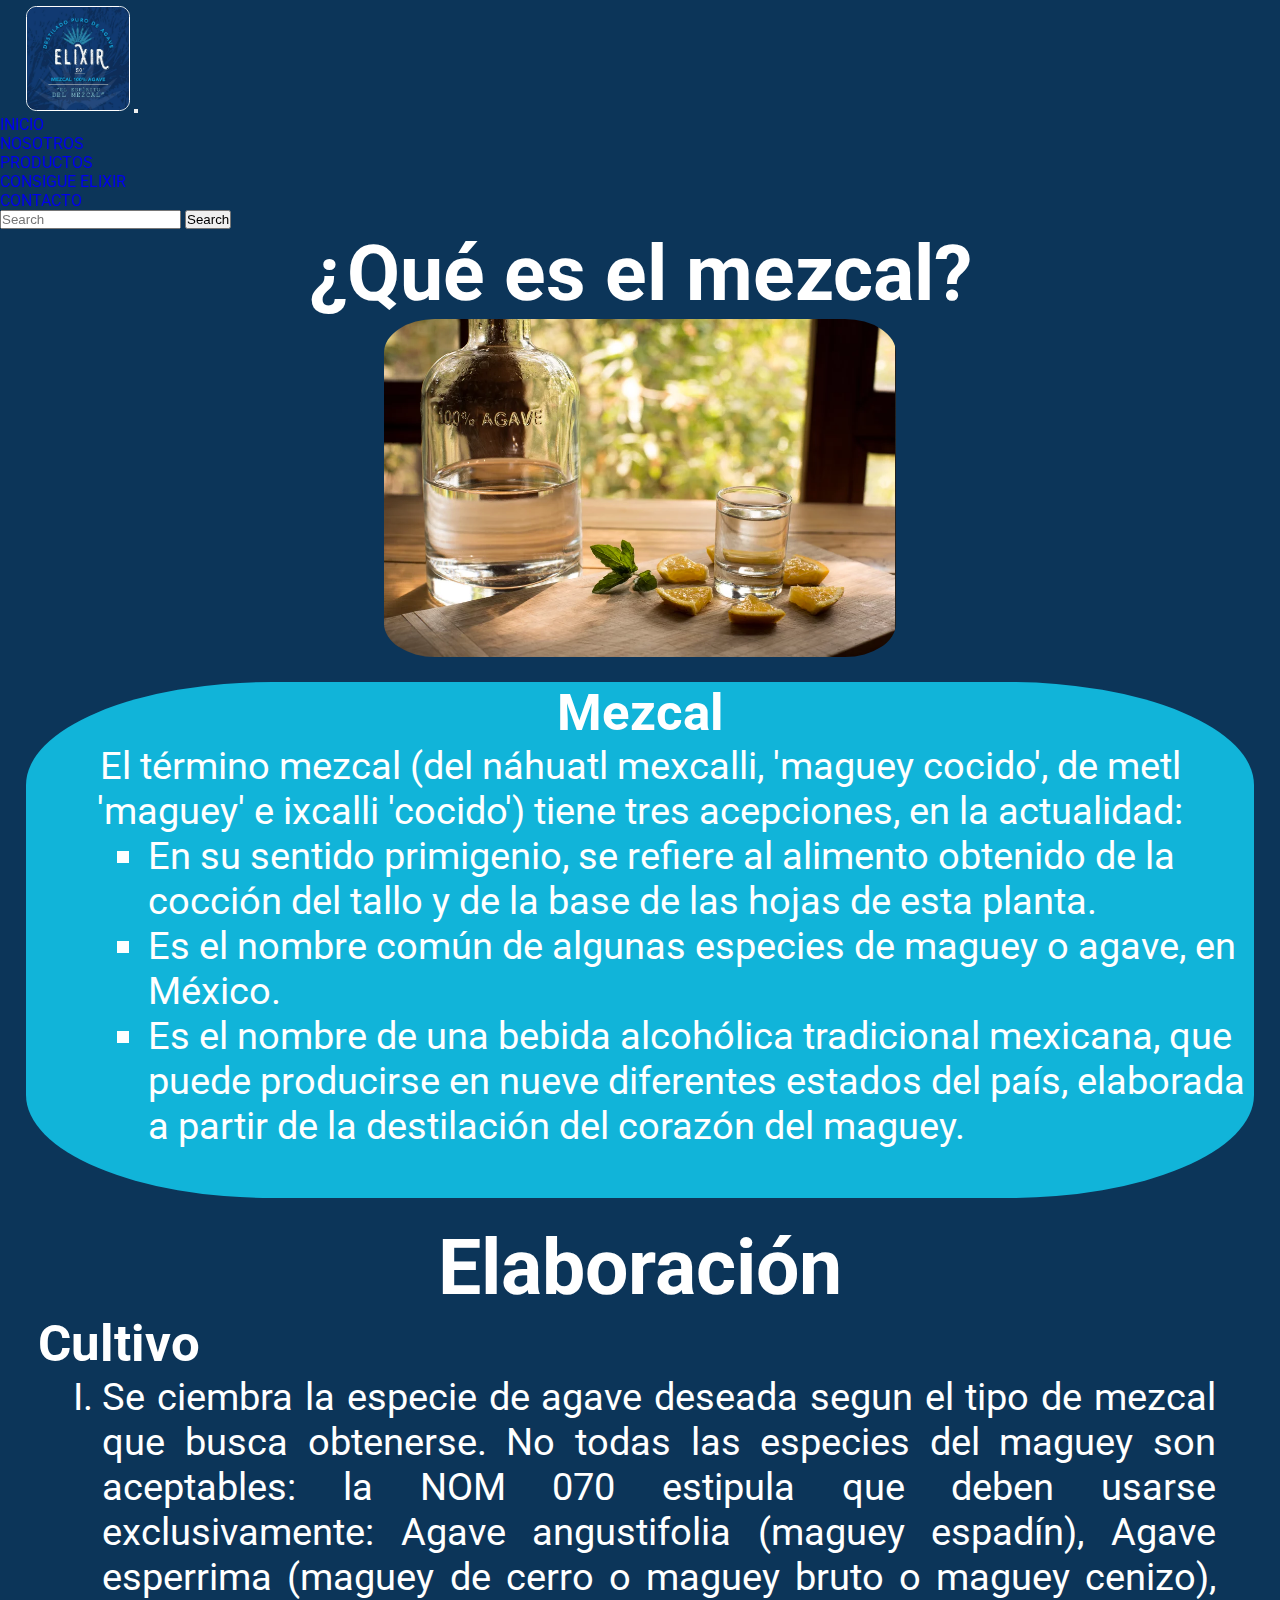
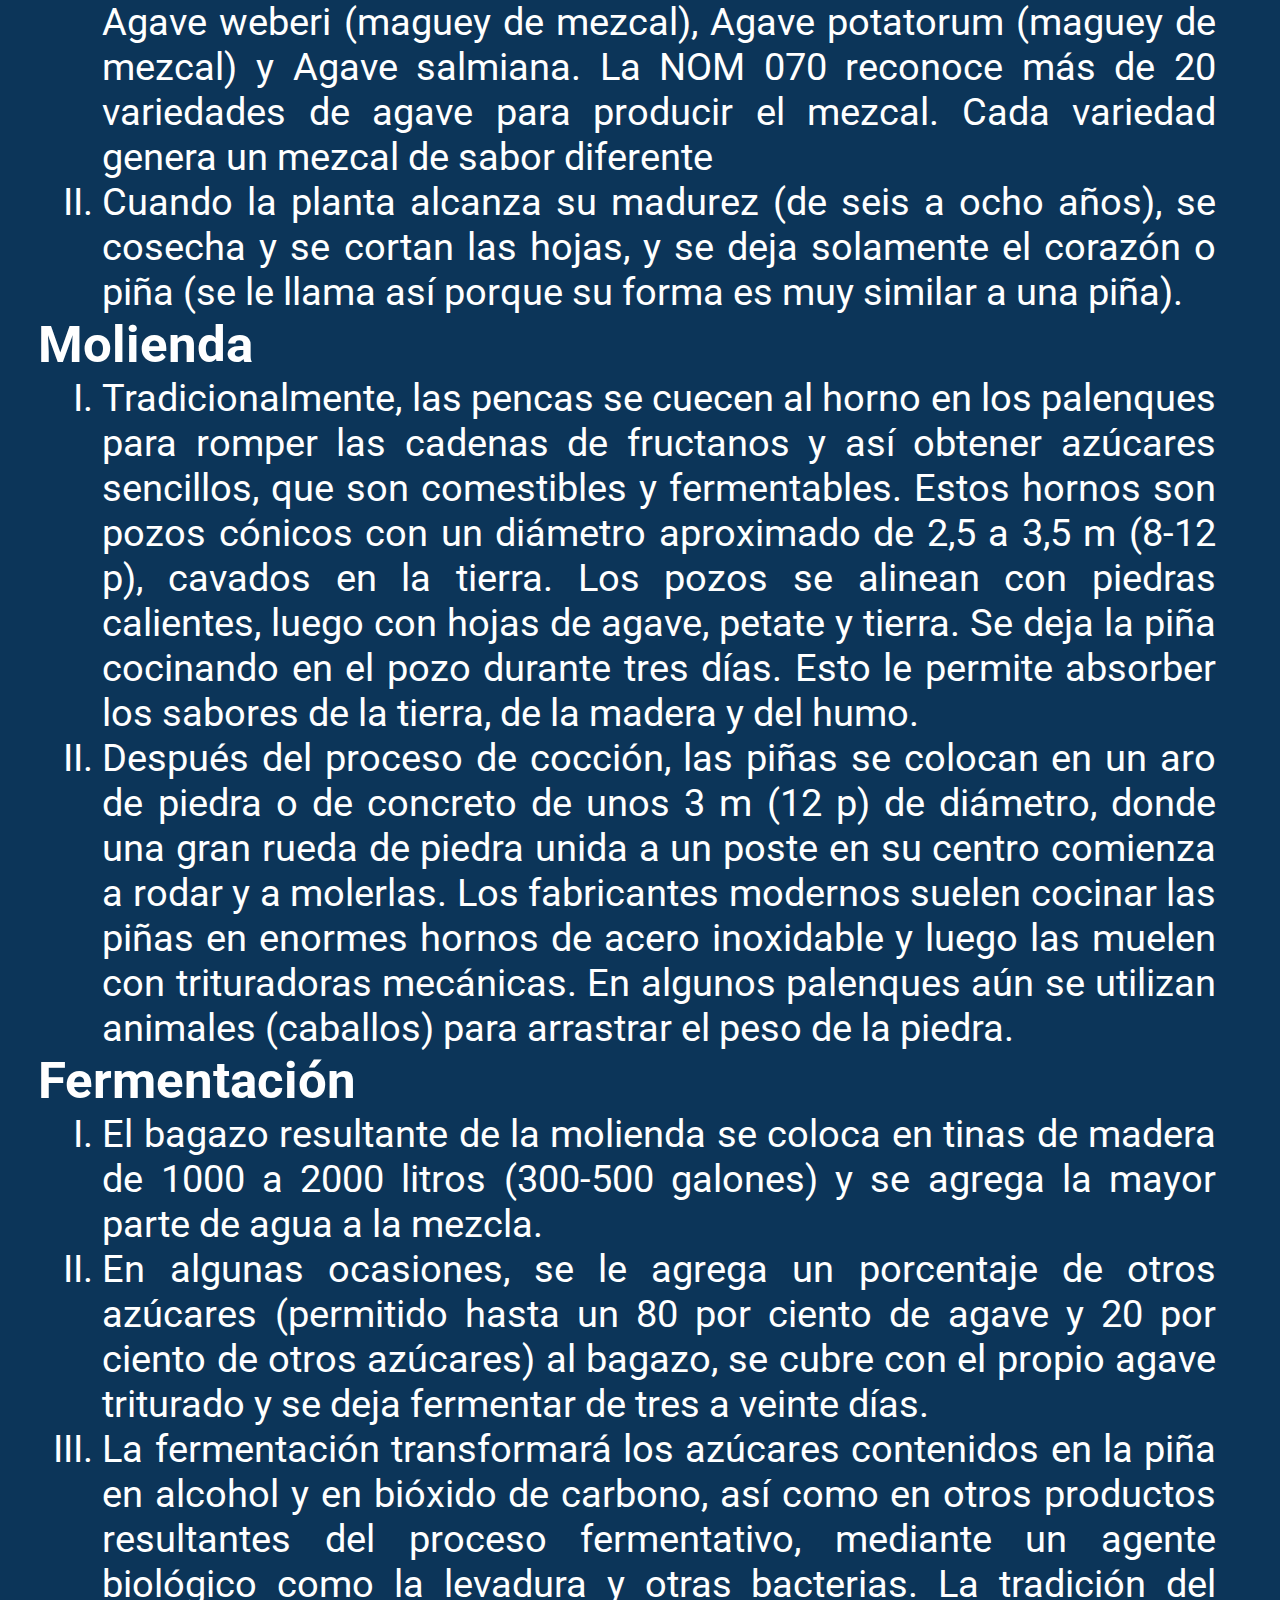
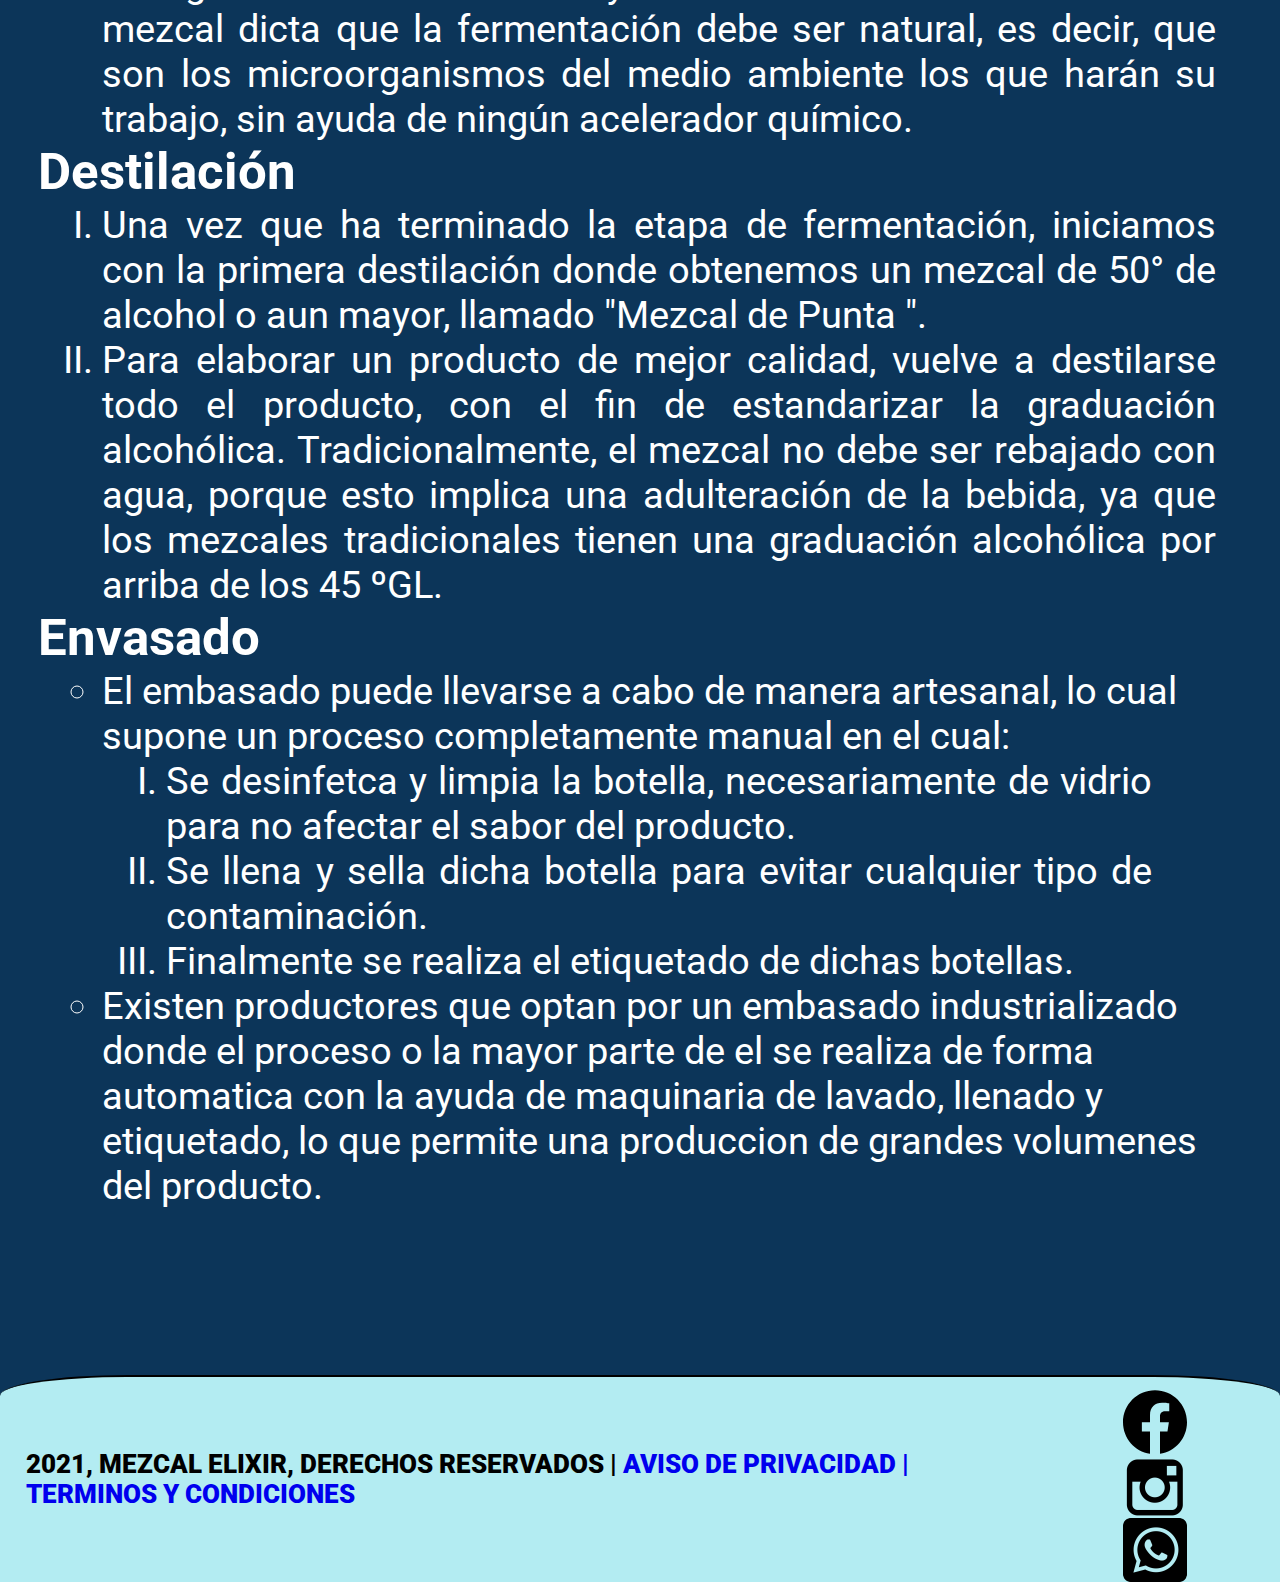
==== index.html @ 47d5c11e "corregidos detalles del menu" ====
<!DOCTYPE html>
<html lang="es">

<head>

  <meta charset="UTF-8">
  <meta http-equiv="X-UA-Compatible" content="IE=edge">
  <meta name="viewport" content="width=device-width, initial-scale=1.0">
  <title>Inicio</title>
  <link href="https://cdn.jsdelivr.net/npm/bootstrap@5.1.3/dist/css/bootstrap.min.css" rel="stylesheet" integrity="sha384-1BmE4kWBq78iYhFldvKuhfTAU6auU8tT94WrHftjDbrCEXSU1oBoqyl2QvZ6jIW3" crossorigin="anonymous">
  <link rel="stylesheet" href="css/estilos.css">
  <link rel="shortcut icon" href="imagenes/icono.png" type="image/x-icon">
  <link href="https://fonts.googleapis.com/css2?family=Roboto+Condensed:wght@300&family=Roboto:wght@300&display=swap" rel="stylesheet">
</head>

<body class="body">
  <header class="cabecera sticky-top">
    <nav class="navbar navbar-expand-lg navbar-light">
      <div class="container-fluid">
        <img src="imagenes/logo elixir.jpg" alt="logotipo elixir" class="cabecera__logo">
        <button class="navbar-toggler" type="button" data-bs-toggle="collapse" data-bs-target="#navbarSupportedContent" aria-controls="navbarSupportedContent" aria-expanded="false" aria-label="Toggle navigation">
          <span class="navbar-toggler-icon"></span>
        </button>
        <div class="collapse navbar-collapse" id="navbarSupportedContent">
          <ul class="navbar-nav me-auto mb-2 mb-lg-0 ms-5">
            <li class="nav-item">
              <a class="nav-link active text-white fs-3 text-center nav__vinculo" aria-current="page" href="index.html">INICIO</a>
            </li>
            <li class="nav-item">
              <a class="nav-link text-white fs-3 text-center nav__vinculo" href="pages/elixir.html">NOSOTROS</a>
            </li>
            <li class="nav-item">
              <a class="nav-link text-white fs-3 text-center nav__vinculo" href="pages/productos.html">PRODUCTOS</a>
            </li>

            <li class="nav-item">
              <a class="nav-link text-white fs-3 text-center nav__vinculo" href="pages/puntos-venta.html">CONSIGUE ELIXIR</a>
            </li>
            <li class="nav-item">
              <a class="nav-link text-white fs-3 text-center nav__vinculo" href="pages/contacto.html">CONTACTO</a>
            </li>
          </ul>
          <form class="d-flex">
            <input class="form-control me-2" type="search" placeholder="Search" aria-label="Search">
            <button class="btn btn-outline-success" type="submit">Search</button>
          </form>
        </div>
      </div>
    </nav>
  </header>
  <section class="section">
    <article class="article1">
      <h2 class="article1__titulo">
        ¿Qué es el mezcal?
      </h2>
      <img src="imagenes/mezcal.png" alt="botella de mezcal" class="article1__imagen">
      <dl class="article1__tabla">
        <dt class="article1__subtitulo">
          Mezcal
        </dt>
        <dd class="article1__definicion">
          El término mezcal (del náhuatl mexcalli, 'maguey cocido', de metl 'maguey' e ixcalli 'cocido') tiene tres acepciones, en la actualidad:
          <ul class="article1__definicion--lista">
            <li>
              En su sentido primigenio, se refiere al alimento obtenido de la cocción del tallo y de la base de las hojas de esta planta.
            </li>
            <li>
              Es el nombre común de algunas especies de maguey o agave, en México.
            </li>
            <li>
              Es el nombre de una bebida alcohólica tradicional mexicana, que puede producirse en nueve diferentes estados del país, elaborada a partir de la destilación del corazón del maguey.
            </li>
          </ul>
        </dd>
      </dl>
    </article>
    <article class="article1">
      <h2 class="article1__titulo">
        Elaboración
      </h2>
      <ol class="procesos">
        <li>
          <h3 class="procesos__subtitulo">
            Cultivo
          </h3>
          <ol class="procesos__contenido">
            <li>
              Se ciembra la especie de agave deseada segun el tipo de mezcal que busca obtenerse. No todas las especies del maguey son aceptables: la NOM 070 estipula que deben usarse exclusivamente: Agave angustifolia (maguey espadín), Agave esperrima (maguey de cerro
              o maguey bruto o maguey cenizo), Agave weberi (maguey de mezcal), Agave potatorum (maguey de mezcal) y Agave salmiana. La NOM 070 reconoce más de 20 variedades de agave para producir el mezcal. Cada variedad genera un mezcal de sabor diferente
            </li>
            <li>
              Cuando la planta alcanza su madurez (de seis a ocho años), se cosecha y se cortan las hojas, y se deja solamente el corazón o piña (se le llama así porque su forma es muy similar a una piña).
            </li>
          </ol>
        </li>
        <li>
          <h3 class="procesos__subtitulo">
            Molienda
          </h3>
          <ol class="procesos__contenido">
            <li>
              Tradicionalmente, las pencas se cuecen al horno en los palenques para romper las cadenas de fructanos y así obtener azúcares sencillos, que son comestibles y fermentables. Estos hornos son pozos cónicos con un diámetro aproximado de 2,5 a 3,5 m (8-12
              p), cavados en la tierra. Los pozos se alinean con piedras calientes, luego con hojas de agave, petate y tierra. Se deja la piña cocinando en el pozo durante tres días. Esto le permite absorber los sabores de la tierra, de la madera y del
              humo.
            </li>
            <li>
              Después del proceso de cocción, las piñas se colocan en un aro de piedra o de concreto de unos 3 m (12 p) de diámetro, donde una gran rueda de piedra unida a un poste en su centro comienza a rodar y a molerlas. Los fabricantes modernos suelen cocinar
              las piñas en enormes hornos de acero inoxidable y luego las muelen con trituradoras mecánicas. En algunos palenques aún se utilizan animales (caballos) para arrastrar el peso de la piedra.
            </li>
          </ol>
        </li>
        <li>
          <h3 class="procesos__subtitulo">
            Fermentación
          </h3>
          <ol class="procesos__contenido">
            <li>
              El bagazo resultante de la molienda se coloca en tinas de madera de 1000 a 2000 litros (300-500 galones) y se agrega la mayor parte de agua a la mezcla.
            </li>
            <li>
              En algunas ocasiones, se le agrega un porcentaje de otros azúcares (permitido hasta un 80 por ciento de agave y 20 por ciento de otros azúcares) al bagazo, se cubre con el propio agave triturado y se deja fermentar de tres a veinte días.
            </li>
            <li>
              La fermentación transformará los azúcares contenidos en la piña en alcohol y en bióxido de carbono, así como en otros productos resultantes del proceso fermentativo, mediante un agente biológico como la levadura y otras bacterias. La tradición del mezcal
              dicta que la fermentación debe ser natural, es decir, que son los microorganismos del medio ambiente los que harán su trabajo, sin ayuda de ningún acelerador químico.
            </li>
          </ol>
        </li>
        <li>
          <h3 class="procesos__subtitulo">
            Destilación
          </h3>
          <ol class="procesos__contenido">
            <li>
              Una vez que ha terminado la etapa de fermentación, iniciamos con la primera destilación donde obtenemos un mezcal de 50° de alcohol o aun mayor, llamado "Mezcal de Punta ".
            </li>
            <li>
              Para elaborar un producto de mejor calidad, vuelve a destilarse todo el producto, con el fin de estandarizar la graduación alcohólica. Tradicionalmente, el mezcal no debe ser rebajado con agua, porque esto implica una adulteración de la bebida, ya que
              los mezcales tradicionales tienen una graduación alcohólica por arriba de los 45 ºGL.
            </li>
          </ol>
        </li>
        <li>
          <h3 class="procesos__subtitulo">
            Envasado
          </h3>
          <ul class="procesos__contenido--ul">
            <li>
              El embasado puede llevarse a cabo de manera artesanal, lo cual supone un proceso completamente manual en el cual:
              <ol class="procesos__contenido">
                <li>
                  Se desinfetca y limpia la botella, necesariamente de vidrio para no afectar el sabor del producto.
                </li>
                <li>
                  Se llena y sella dicha botella para evitar cualquier tipo de contaminación.
                </li>
                <li>
                  Finalmente se realiza el etiquetado de dichas botellas.
                </li>
              </ol>
            </li>
            <li>
              Existen productores que optan por un embasado industrializado donde el proceso o la mayor parte de el se realiza de forma automatica con la ayuda de maquinaria de lavado, llenado y etiquetado, lo que permite una produccion de grandes volumenes del producto.
            </li>
          </ul>
        </li>
      </ol>
      <div class="article2__video">
        <iframe src="https://www.youtube.com/embed/SMa0q__QrR4" title="YouTube video player" frameborder="0" allow="accelerometer; autoplay; clipboard-write; encrypted-media; gyroscope; picture-in-picture" allowfullscreen></iframe>
      </div>
    </article>
  </section>
  <footer class="footer">
    <h4 class="footer__texto">
      2021, MEZCAL ELIXIR, DERECHOS RESERVADOS |
      <a href="pages/aviso-de-privacidad.html" class="footer__vinculo">
        AVISO DE PRIVACIDAD |
      </a>
      <a href="pages/terminos-y-condiciones.html" class="footer__vinculo">
        TERMINOS Y CONDICIONES
      </a>
    </h4>
    <div class="footer__redes">
      <a href="https://www.facebook.com/Elespirituelixir" target="_blank" rel="noopener noreferrer">
        <img class="footer__redes--icono" src="imagenes/iconos/facebook icono.svg" alt="icono de facebook">
      </a>
      <a href="https://www.instagram.com/elixir_mezc/?hl=es " target="_blank" rel="noopener noreferrer">
        <img class="footer__redes--icono" src="imagenes/iconos/instagram icono.png" alt="icono de instagram">
      </a>
      <img class="footer__redes--icono" src="imagenes/iconos/whatsapp icono.png" alt="icono de whatsapp">
    </div>
  </footer>
  <script src="https://cdn.jsdelivr.net/npm/bootstrap@5.1.3/dist/js/bootstrap.bundle.min.js" integrity="sha384-ka7Sk0Gln4gmtz2MlQnikT1wXgYsOg+OMhuP+IlRH9sENBO0LRn5q+8nbTov4+1p" crossorigin="anonymous"></script>
</body>

</html>
---- css/estilos.css ----
* {
  padding: 0;
  margin: 0;
}

.body {
  background-color: #0C3559;
}

.cabecera {
  font-family: "Roboto" sans-serif;
  background-color: 255, 255, 255, 05;
  backdrop-filter: blur(10px);
}

.cabecera__logo {
  height: 8vw;
  border-radius: 10%;
  border: white solid 1px;
  margin-top: 0.5%;
  margin-left: 2%;
  grid-area: logo;
  justify-self: center;
}

.nav__vinculo {
  text-decoration: none;
  font-family: "Roboto", sans-serif;
}

@media screen and (min-width:1000px) {
  .nav__vinculo:hover {
    transform: scale(1.2);
    border: dotted white 2px;
    border-radius: 20%;
    transition: all .5s;
    cursor: pointer;
    background-color: rgba(0, 0, 0, 0.678)
  }
}

.nav__vinculo:focus {
  transform: scale(1);
  cursor: progress;
}

.footer {
  background-color: #B3ECF2;
  height: 16vw;
  width: auto;
  border-top-left-radius: 10%;
  border-top-right-radius: 10%;
  border-top: solid black 2px;
  display: grid;
  grid-template-areas: ". . . redes" "texto texto texto redes" ". . . redes";
  grid-template-columns: repeat(4, 1fr);
  grid-template-rows: repeat(3, 1fr);
  grid-gap: 5vw;
}

.footer__texto {
  font-family: "Roboto", sans-serif;
  font-size: 2vw;
  color: black;
  font-weight: 900;
  text-decoration: none;
  grid-area: texto;
  margin-left: 2vw;
}

.footer__vinculo {
  text-decoration: none;
}

.footer__redes {
  grid-area: redes;
  margin-top: 1vw;
  margin-left: 9vw;
}

.footer__redes--icono {
  height: 5vw;
  width: 5vw;
  border-radius: 10%;
  display: block;
  animation-name: animacion__redes;
  animation-duration: 4s;
  animation-delay: 2s;
  animation-iteration-count: infinite;
}

@keyframes animacion__redes {
  0% {
    transform: scale(1);
  }
  25% {
    transform: scale(1.1);
  }
  50% {
    transform: scale(1);
  }
  75% {
    transform: scale(1.1);
  }
  100% {
    transform: scale(1);
  }
}

.footer__redes--icono:hover {
  animation-play-state: paused;
  transform: scale(1.2);
  transition: all .5s;
  cursor: pointer;
}

.footer__redes--icono:focus {
  transform: scale(1);
  cursor: progress;
}

.section {
  width: auto;
  display: flex;
  flex-direction: column;
}

.article1 {
  width: 100%;
  display: flex;
  flex-direction: column;
}

.article1__titulo {
  font-family: "Roboto", sans-serif;
  font-size: 6vw;
  text-align: center;
  color: white;
}

.article1__imagen {
  width: 40%;
  border-radius: 10%;
  align-self: center;
}

.article1__tabla {
  height: auto;
  width: auto;
  background-color: #11B4D9;
  border-radius: 20%;
  font-family: "Roboto", sans-serif;
  color: white;
  margin: 2%;
}

.article1__subtitulo {
  font-family: "Roboto", sans-serif;
  font-size: 4vw;
  font-weight: 700;
  text-align: center;
}

.article1__definicion {
  font-size: 3vw;
  text-align: center;
}

.article1__definicion--lista {
  list-style-type: square;
  margin-left: 10%;
  text-align: left;
  padding-bottom: 4%;
}

.procesos {
  margin-left: 3vw;
  font-family: "Roboto", sans-serif;
  font-size: 3vw;
  color: white;
  list-style-type: none;
}

.procesos__subtitulo {
  font-size: 4vw;
  text-align: left;
}

.procesos__contenido {
  list-style-type: upper-roman;
  font-size: 3vw;
  margin-left: 5vw;
  text-align: justify;
  margin-right: 5vw;
}

.procesos__contenido--ul {
  list-style-type: circle;
  font-size: 3vw;
  margin-left: 5vw;
  margin-right: 5vw;
}

.article2__video {
  margin-top: 1vw;
  margin-left: 3vw;
  width: auto;
  height: auto;
}

.aviso {
  font-family: "Roboto", sans-serif;
}

.aviso__titulo {
  font-size: 6vw;
  font-weight: 900;
  text-align: center;
  color: white;
  padding-top: 3%;
}

.aviso__texto {
  font-size: 3vw;
  color: white;
  text-align: justify;
  margin-top: 3%;
  margin-bottom: 5%;
  padding-left: 5vw;
  padding-right: 5vw;
}

.contacto {
  font-family: "Roboto", sans-serif;
  color: white;
  display: flex;
  flex-direction: column;
}

.contacto__titulo {
  font-size: 6vw;
  text-align: center;
}

.contacto__texto {
  font-size: 3vw;
  text-align: center;
}

.contacto__info {
  font-size: 3vw;
  font-weight: 500;
  text-align: center;
}

.mensaje {
  align-items: center;
  justify-items: center;
  margin-top: 3%;
  margin-bottom: 3%;
  display: grid;
  grid-template-areas: "formulario imagen";
}

@media screen and (max-width: 600px) {
  .mensaje {
    display: flex;
    flex-direction: column;
    align-items: center;
  }
}

.formulario {
  font-family: "Roboto", sans-serif;
  font-size: 3vw;
  color: white;
  margin-left: 3%;
  display: inline;
  grid-area: formulario;
}

.formulario__contorno {
  text-align: center;
  display: inline;
}

@media screen and (max-width: 600px) {
  .formulario__contorno {
    width: 120%;
    margin-left: -10%;
    align-self: center;
  }
}

.formulario__titulo {
  font-size: 3vw;
  font-weight: 500;
}

.formulario__campos {
  display: block;
  text-align: left;
  margin-left: 10%;
}

.boton {
  width: 12vw;
  height: 4vw;
  border-radius: 60%;
  background-color: #123C73;
  color: white;
  border: white solid 1px;
}

.boton:hover {
  transform: scale(1.2);
  transition: all 0.3s;
  cursor: pointer;
}

.boton:focus {
  transform: scale(1);
}

.formulario__subtitulo {
  margin-top: 3%;
  margin-bottom: 3%;
  font-size: 3vw;
  font-weight: 400;
}

.mensaje__img {
  width: 40vw;
  background-color: white;
  border-radius: 10%;
  grid-area: imagen;
}

@media screen and (max-width: 600px) {
  .mensaje__img {
    display: none;
  }
}

.productos {
  margin-top: 3%;
  font-family: "Roboto", sans-serif;
  color: white;
}

.productos__li--izquierda {
  margin-top: 2vw;
  padding-left: 3vw;
  padding-right: 4vw;
  width: auto;
  align-items: center;
  display: grid;
  grid-template-areas: "textos imagen";
  grid-template-columns: 1fr, 1fr;
  padding-bottom: 2vw;
}

.productos__li--derecha {
  margin-top: 2vw;
  padding-left: 3vw;
  padding-right: 4vw;
  width: auto;
  align-items: center;
  justify-items: center;
  display: grid;
  grid-template-areas: "imagen textos";
  grid-template-columns: 1fr, 1fr;
  padding-bottom: 2vw;
}

.productos__card {
  padding-right: 3vw;
  padding-left: 3vw;
  display: inline-block;
  grid-area: textos;
}

.productos__titulo {
  font-size: 5vw;
  text-align: center;
}

.productos__texto {
  font-size: 3vw;
  text-align: justify;
  margin-top: 2%;
  margin-left: 3%;
  margin-right: 3%;
}

.productos__img {
  height: 40vw;
  border-radius: 10%;
  margin-left: 8%;
  margin-top: 2%;
  margin-right: 10%;
  grid-area: imagen;
}

.distribuidores {
  font-family: "Roboto" sans-serif;
  color: white;
  display: flex;
  flex-direction: column;
  align-items: center;
}

.distribuidores__titulo {
  margin-top: 3%;
  font-size: 4vw;
  text-align: center;
}

.distribuidores__texto {
  font-size: 3vw;
  text-align: center;
  margin-top: 3%;
  margin-left: 2%;
}

.mapa {
  border-radius: 10%;
  width: 60vw;
  height: 60vw;
  margin-bottom: 3vw;
  margin-top: 3vw;
}

.nosotros {
  font-family: "Roboto", sans-serif;
  color: white;
}

.nosotros__titulo {
  font-size: 6vw;
  text-align: center;
  margin-top: 3%;
}

.nosotros__subtitulo {
  font-size: 4vw;
  text-align: left;
  margin-top: 3%;
  margin-left: 3%;
  margin-right: 3%;
}

.nosotros__texto {
  font-size: 3vw;
  text-align: justify;
  margin: 3% 3% 3% 3%;
}
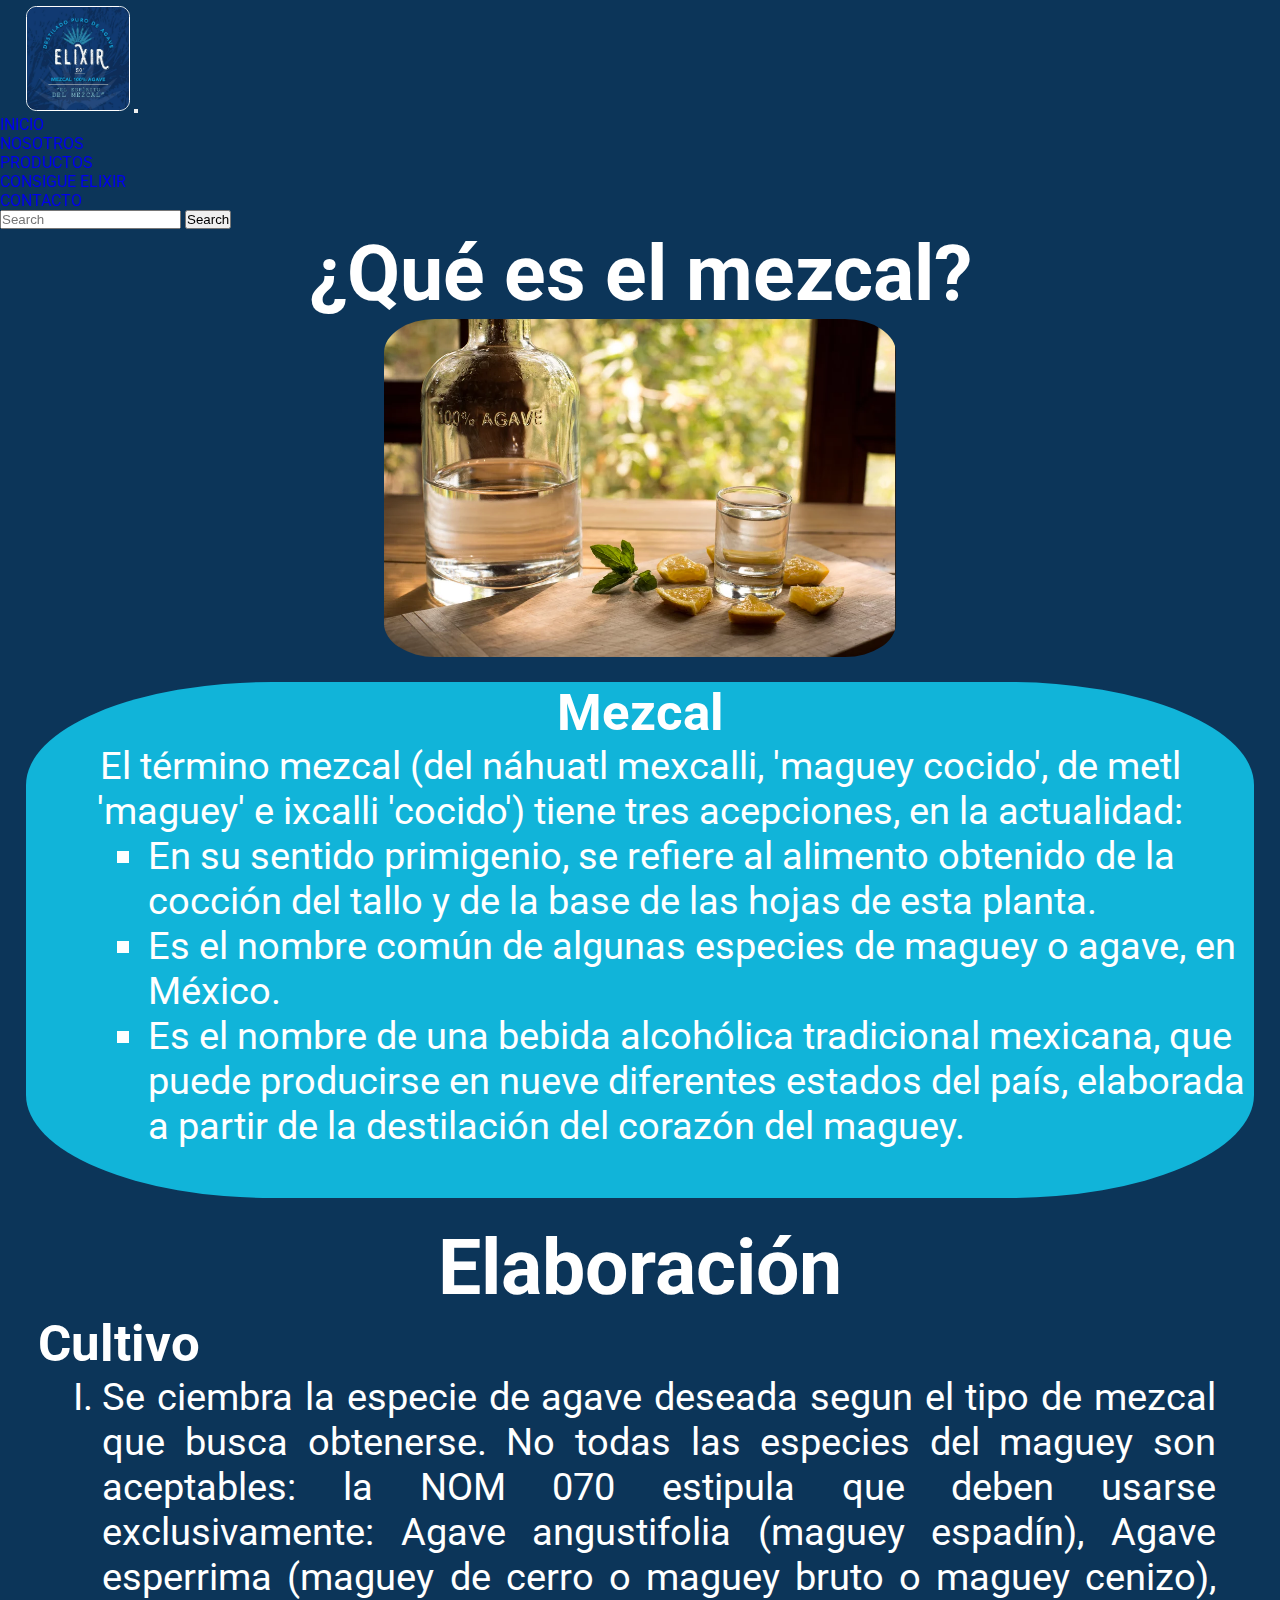
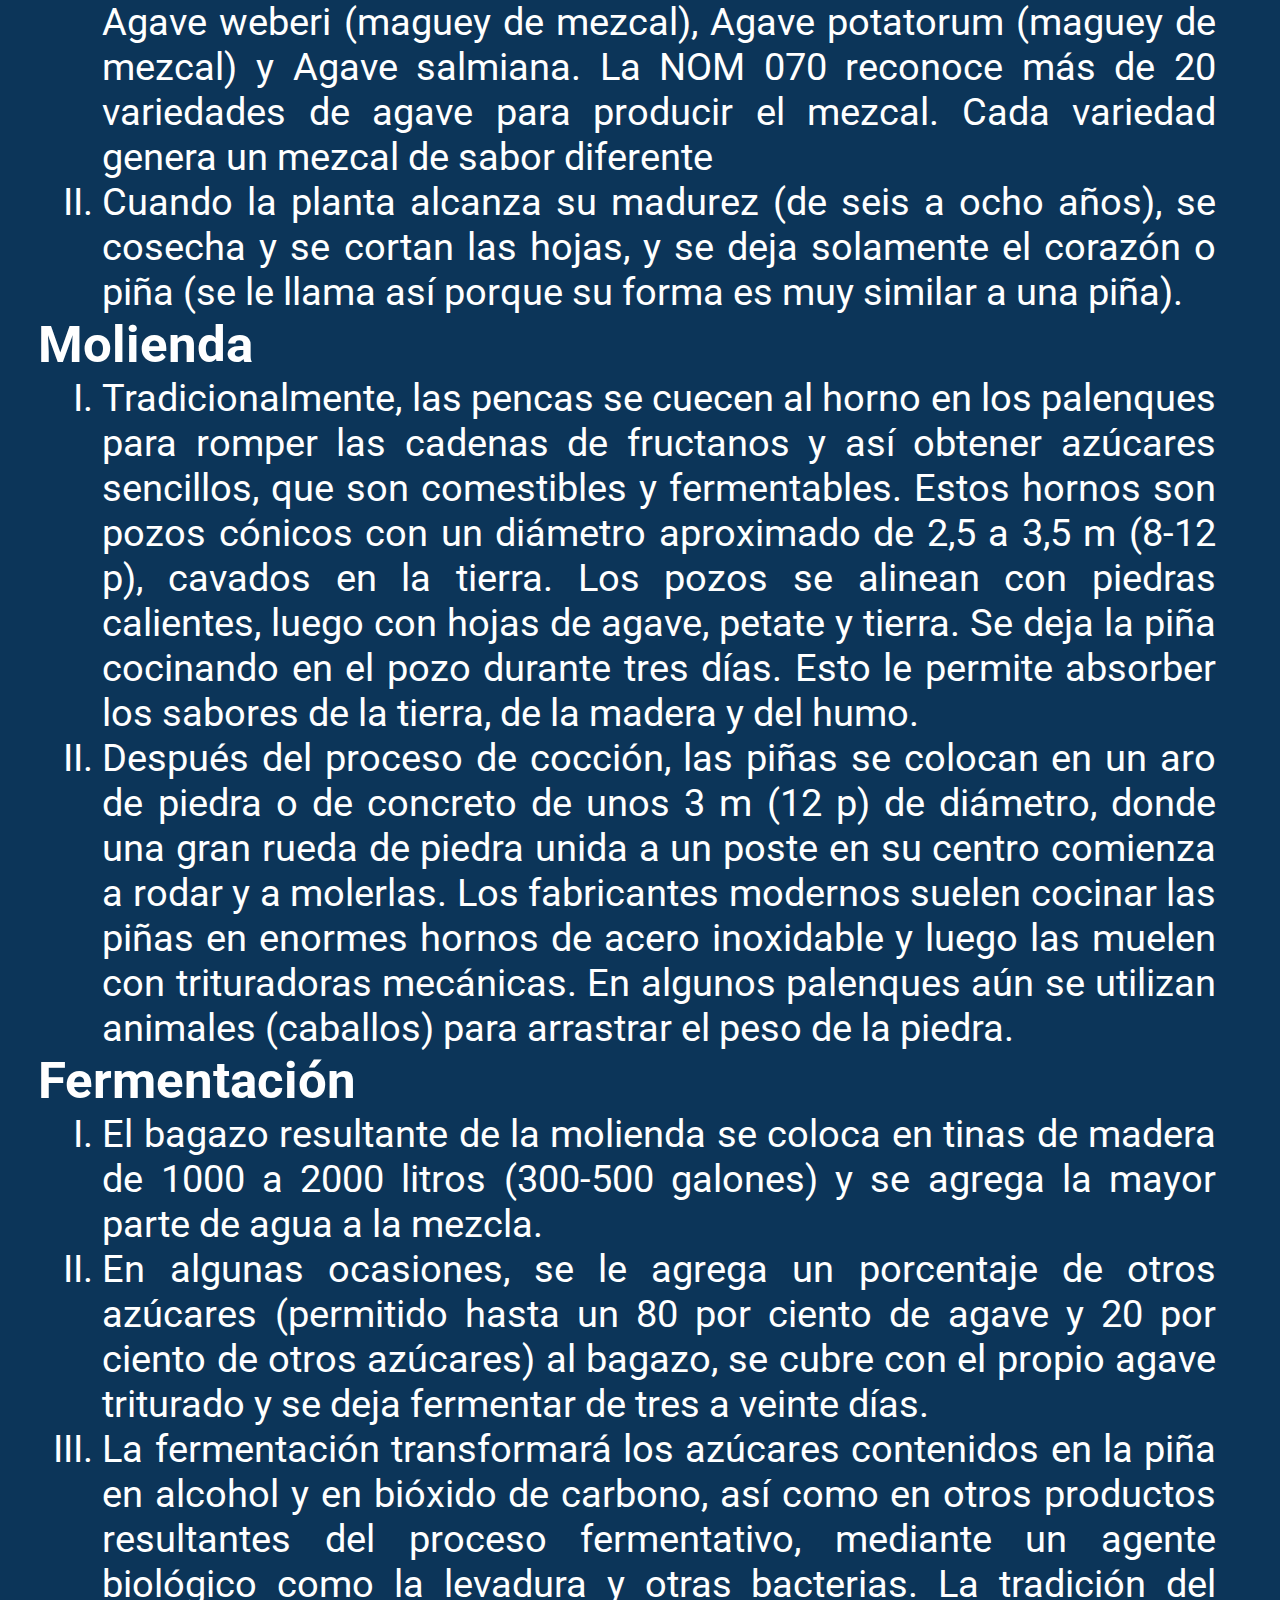
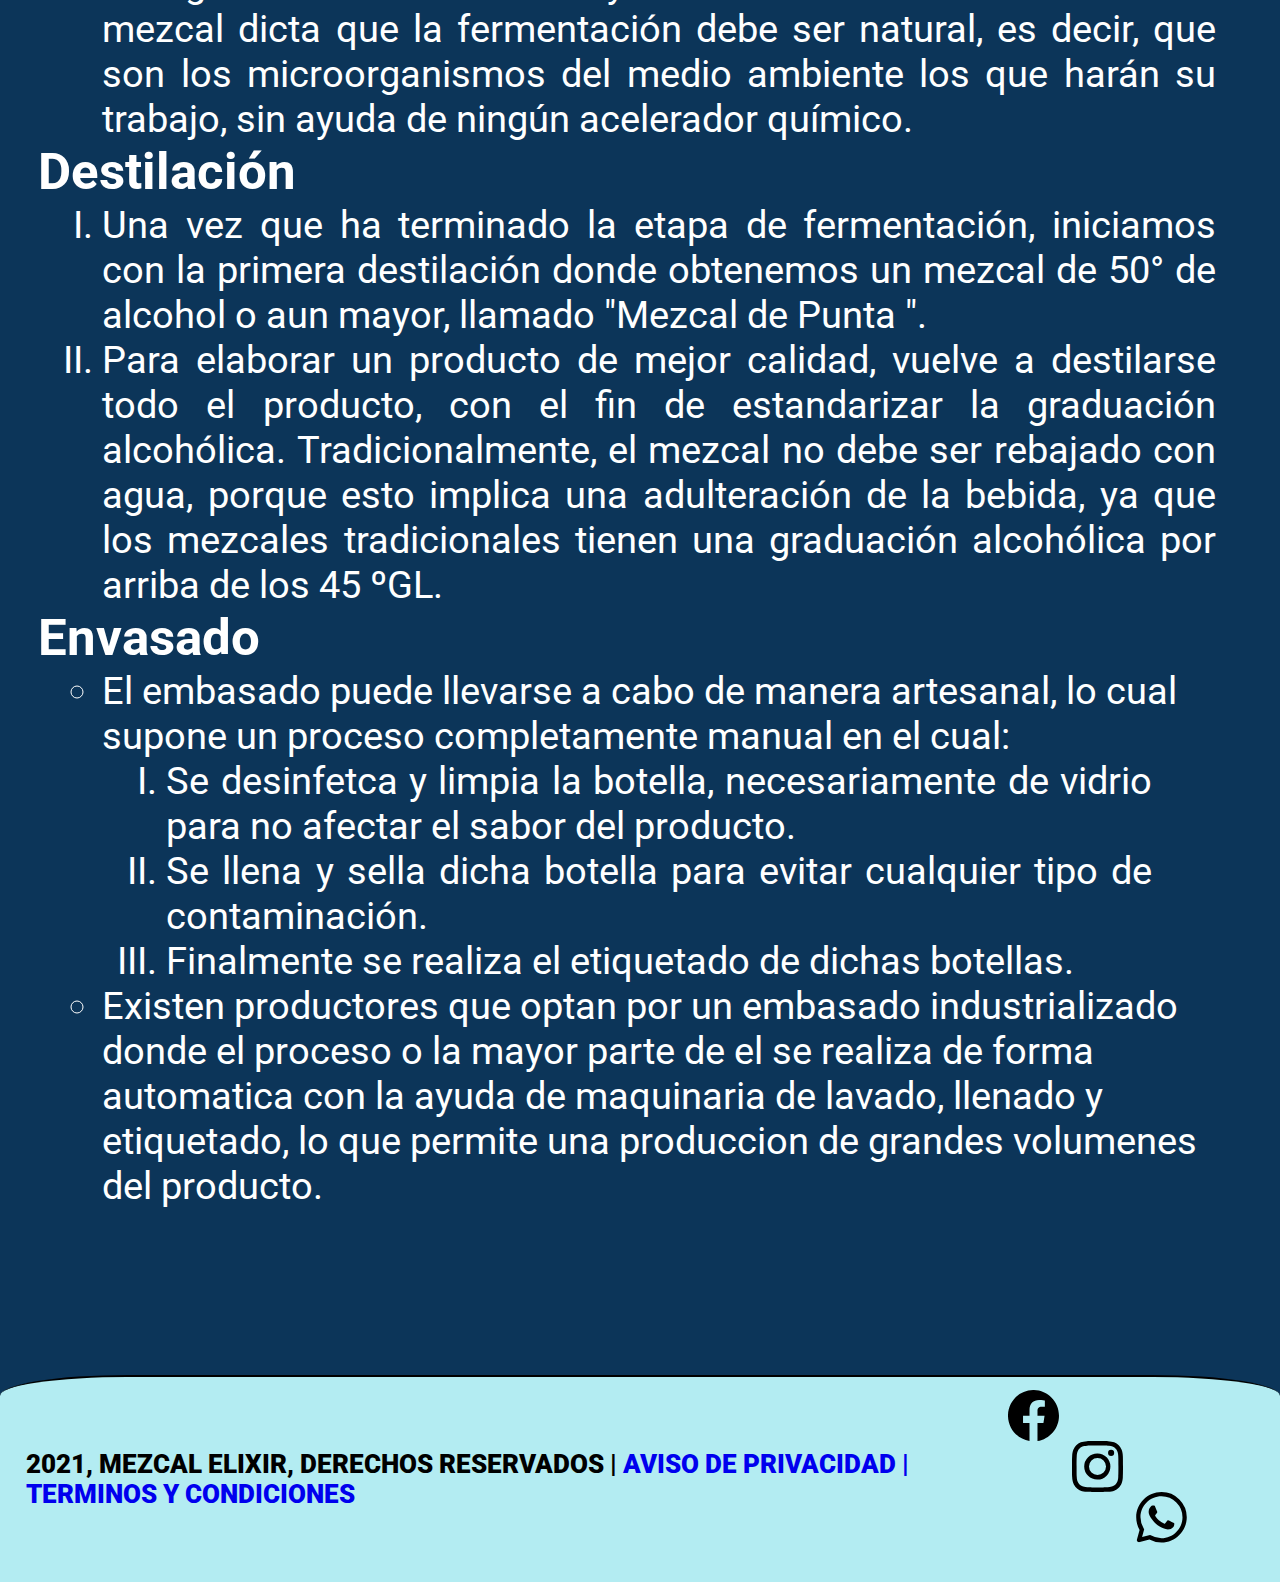
==== commit a2fa315c: "cambio de iconos y correccion de aviso-de-privacidad.html y terminos-y-condiciones.html" ====
--- a/index.html
+++ b/index.html
@@ -182,12 +182,12 @@
     </h4>
     <div class="footer__redes">
       <a href="https://www.facebook.com/Elespirituelixir" target="_blank" rel="noopener noreferrer">
-        <img class="footer__redes--icono" src="imagenes/iconos/facebook icono.svg" alt="icono de facebook">
+        <img class="footer__redes--icono icono__f" src="imagenes/iconos/facebook icono.svg" alt="icono de facebook">
       </a>
       <a href="https://www.instagram.com/elixir_mezc/?hl=es " target="_blank" rel="noopener noreferrer">
-        <img class="footer__redes--icono" src="imagenes/iconos/instagram icono.png" alt="icono de instagram">
+        <img class="footer__redes--icono icono__i" src="imagenes/iconos/instagram icono.svg" alt="icono de instagram">
       </a>
-      <img class="footer__redes--icono" src="imagenes/iconos/whatsapp icono.png" alt="icono de whatsapp">
+      <img class="footer__redes--icono icono__w" src="imagenes/iconos/whatsapp icono.svg" alt="icono de whatsapp">
     </div>
   </footer>
   <script src="https://cdn.jsdelivr.net/npm/bootstrap@5.1.3/dist/js/bootstrap.bundle.min.js" integrity="sha384-ka7Sk0Gln4gmtz2MlQnikT1wXgYsOg+OMhuP+IlRH9sENBO0LRn5q+8nbTov4+1p" crossorigin="anonymous"></script>
--- a/css/estilos.css
+++ b/css/estilos.css
@@ -4,6 +4,7 @@
 }
 
 .body {
+  min-height: 100vw;
   background-color: #0C3559;
 }
 
@@ -79,8 +80,8 @@
 }
 
 .footer__redes--icono {
-  height: 5vw;
-  width: 5vw;
+  height: 4vw;
+  width: 4vw;
   border-radius: 10%;
   display: block;
   animation-name: animacion__redes;
@@ -89,6 +90,18 @@
   animation-iteration-count: infinite;
 }
 
+.icono__f {
+  margin-left: -9vw;
+}
+
+.icono__i {
+  margin-left: -4vw;
+}
+
+.icono__w {
+  margin-left: 1vw;
+}
+
 @keyframes animacion__redes {
   0% {
     transform: scale(1);
@@ -209,6 +222,7 @@
 }
 
 .aviso {
+  min-height: 84vh;
   font-family: "Roboto", sans-serif;
 }
 
@@ -403,6 +417,8 @@
 }
 
 .distribuidores {
+  padding-top: 3vw;
+  min-height: 84vh;
   font-family: "Roboto" sans-serif;
   color: white;
   display: flex;
@@ -411,7 +427,7 @@
 }
 
 .distribuidores__titulo {
-  margin-top: 3%;
+  margin-top: 3vw;
   font-size: 4vw;
   text-align: center;
 }
@@ -419,7 +435,7 @@
 .distribuidores__texto {
   font-size: 3vw;
   text-align: center;
-  margin-top: 3%;
+  margin-top: 3vw;
   margin-left: 2%;
 }
 
@@ -427,11 +443,12 @@
   border-radius: 10%;
   width: 60vw;
   height: 60vw;
+  margin-top: 3vw;
   margin-bottom: 3vw;
-  margin-top: 3vw;
 }
 
 .nosotros {
+  min-height: 10vh;
   font-family: "Roboto", sans-serif;
   color: white;
 }
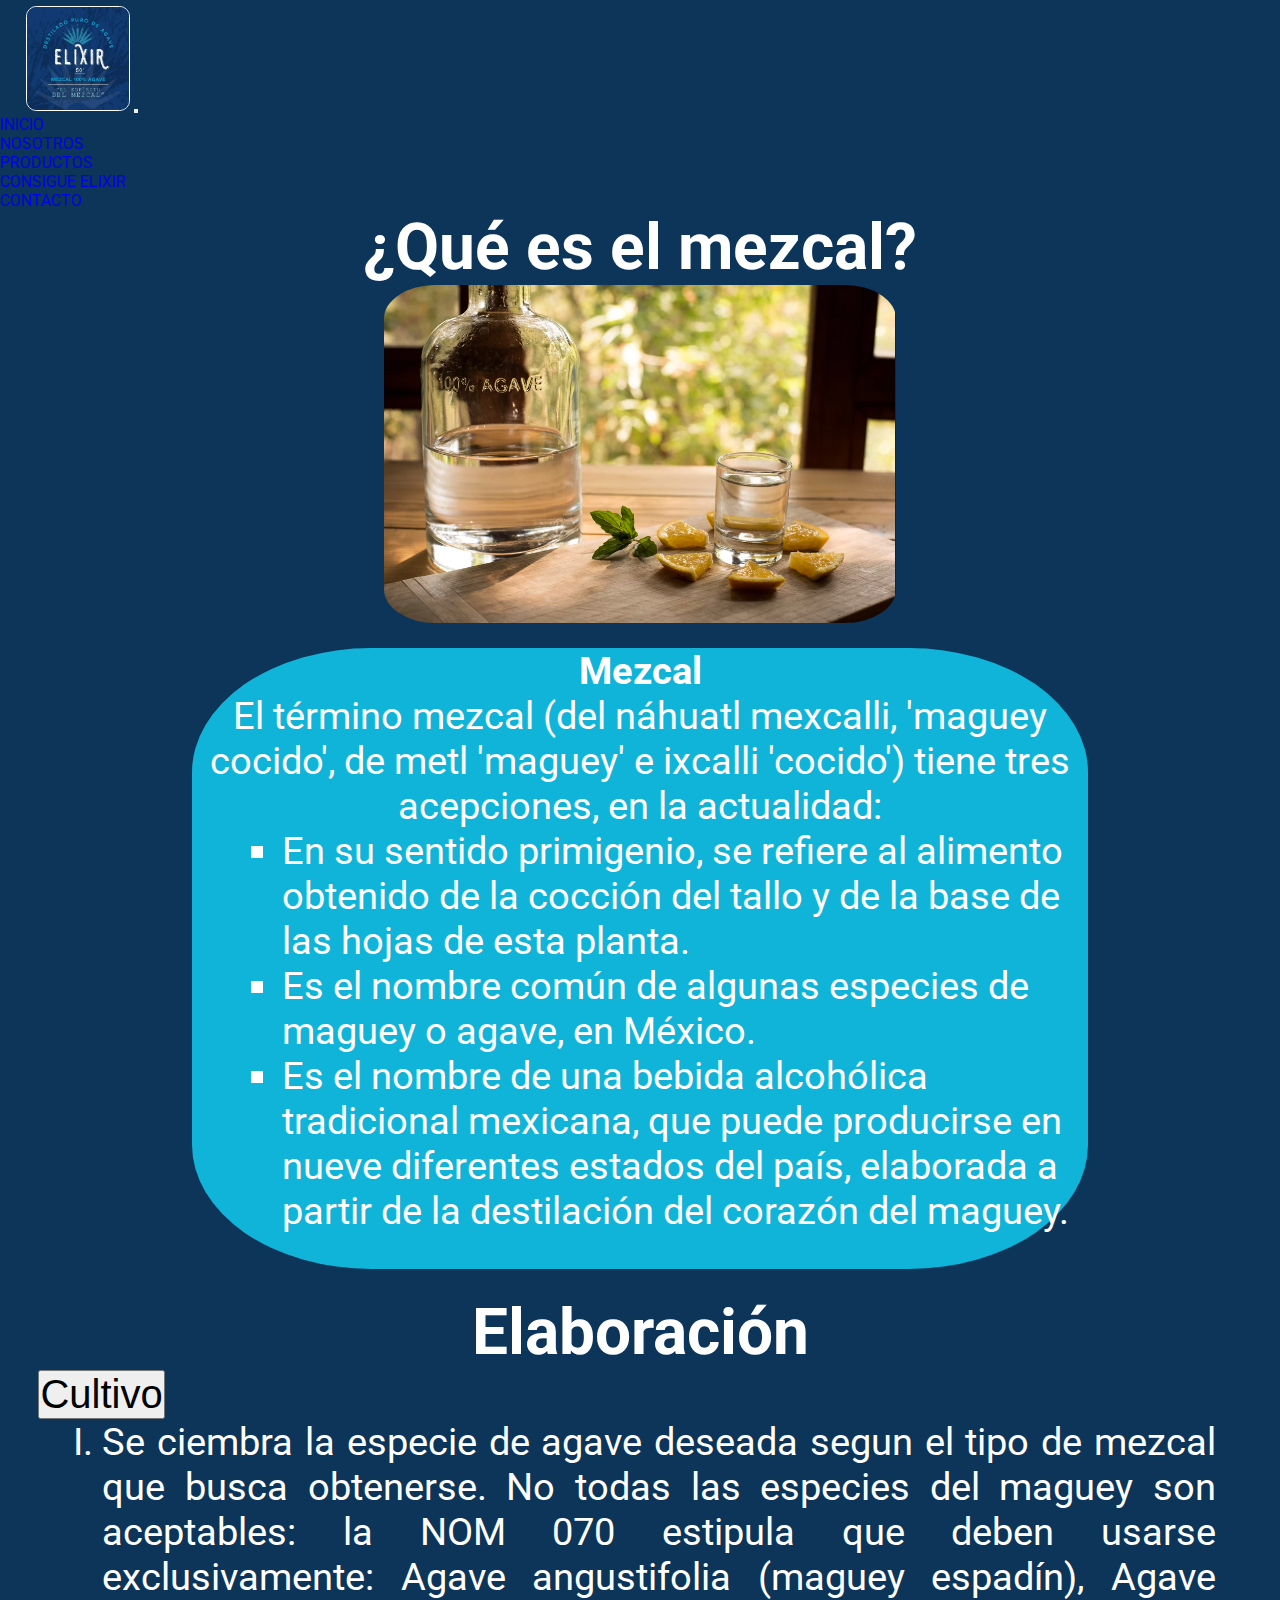
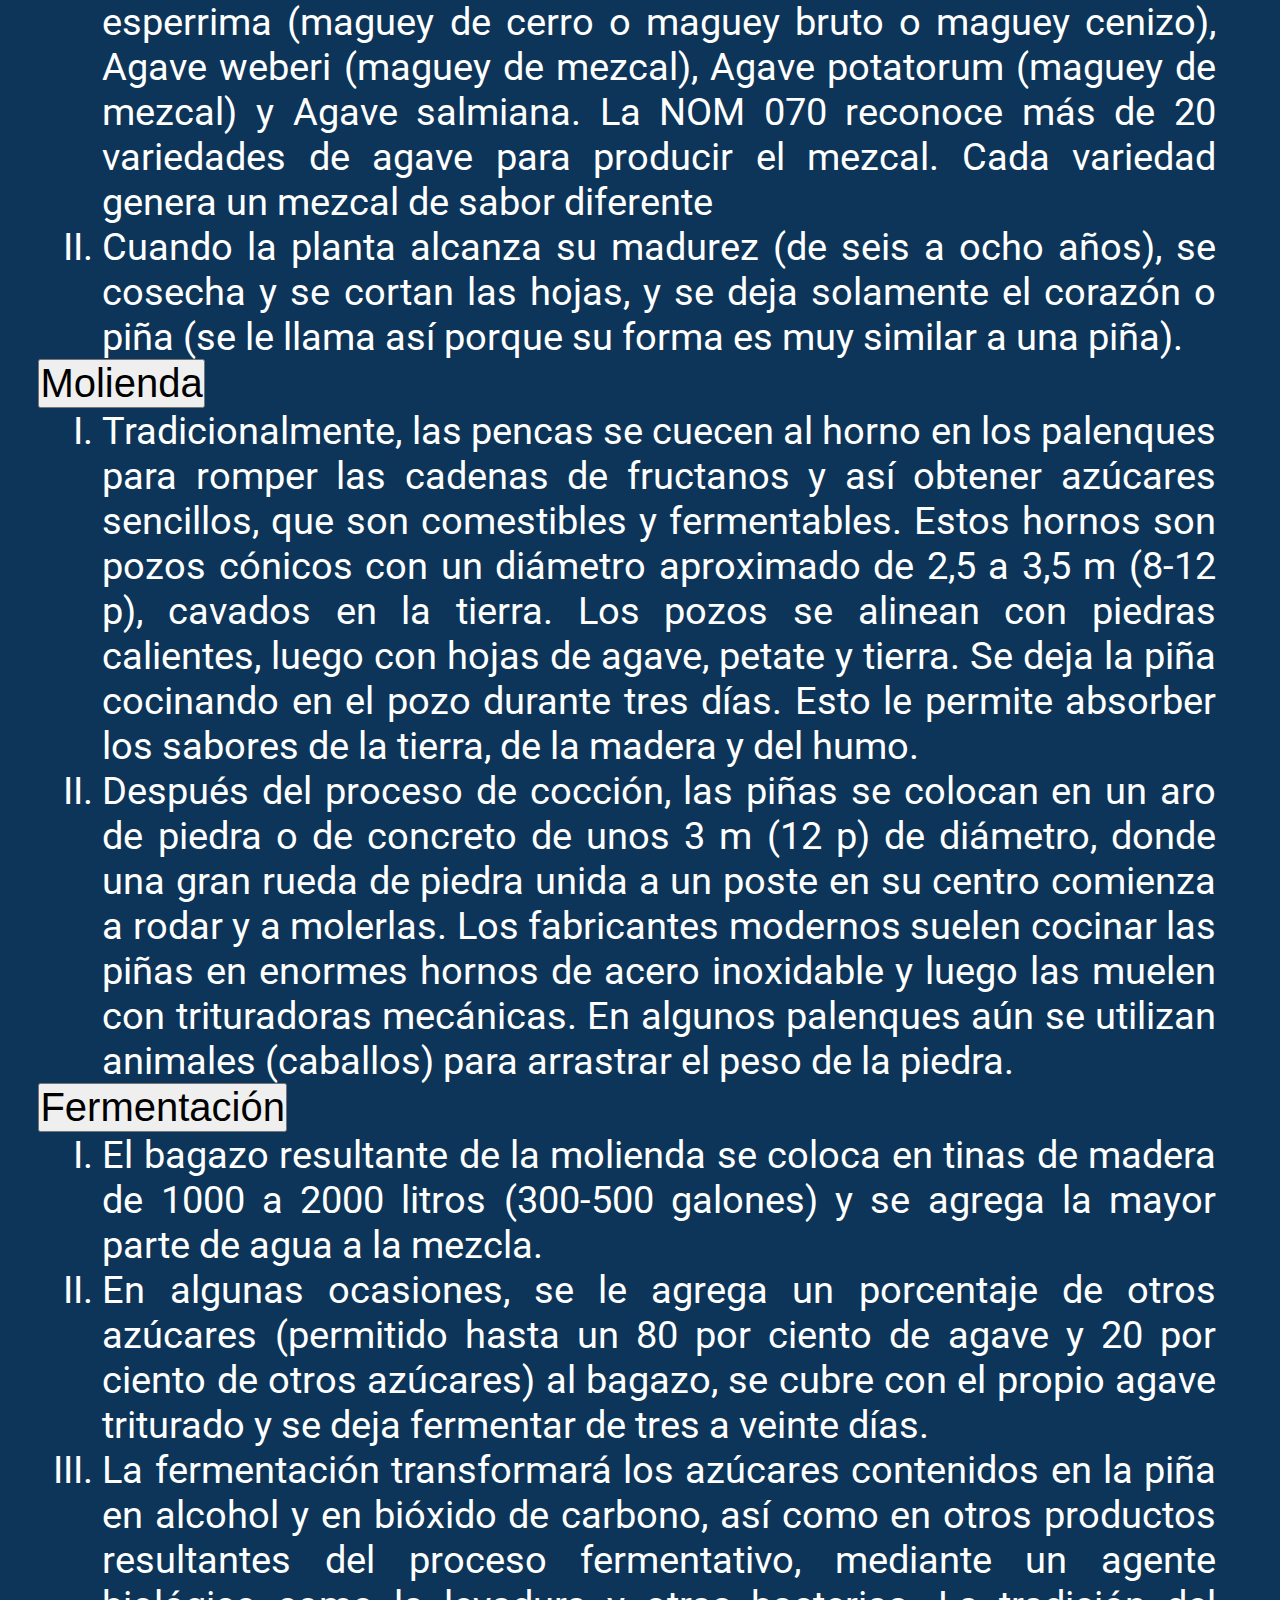
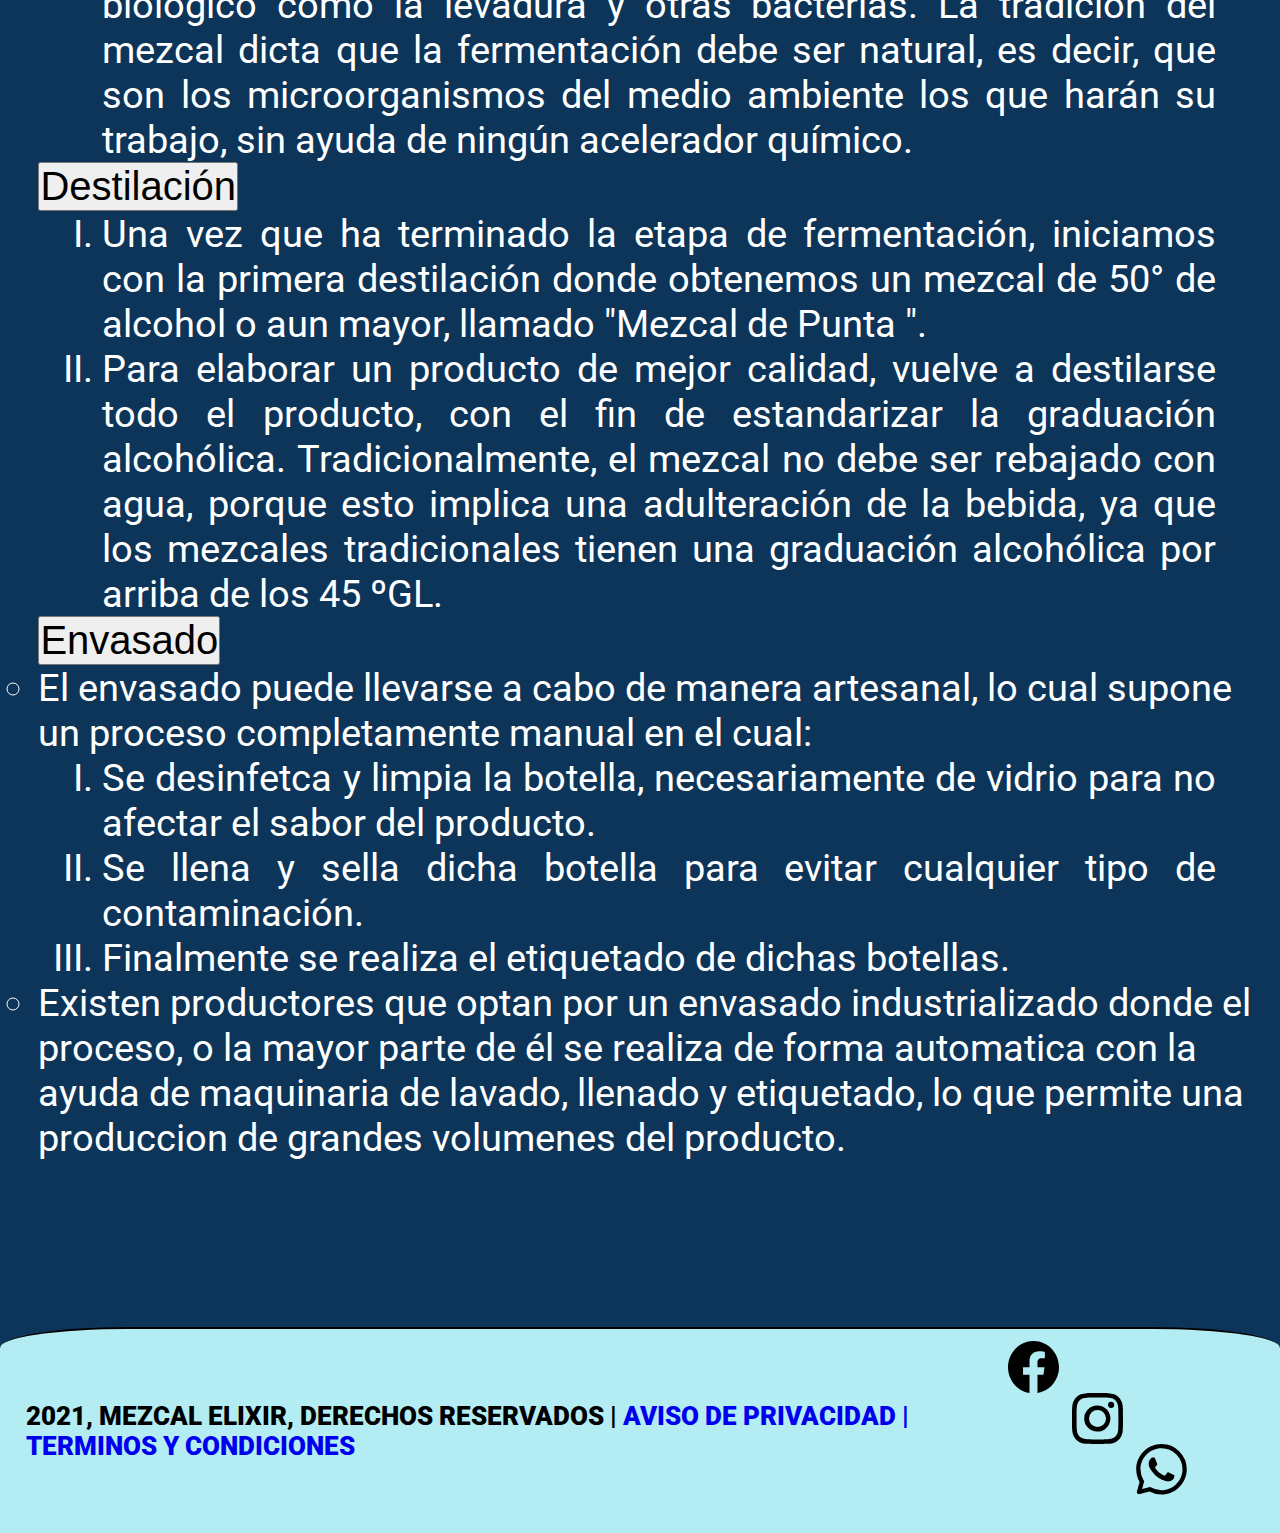
==== commit 255f1e1a: "se retiro la barra de busqueda, añadidos collapse a la pagina index.html,correccion de estilos css" ====
--- a/index.html
+++ b/index.html
@@ -40,14 +40,12 @@
               <a class="nav-link text-white fs-3 text-center nav__vinculo" href="pages/contacto.html">CONTACTO</a>
             </li>
           </ul>
-          <form class="d-flex">
-            <input class="form-control me-2" type="search" placeholder="Search" aria-label="Search">
-            <button class="btn btn-outline-success" type="submit">Search</button>
-          </form>
         </div>
       </div>
     </nav>
   </header>
+
+
   <section class="section">
     <article class="article1">
       <h2 class="article1__titulo">
@@ -80,117 +78,143 @@
       </h2>
       <ol class="procesos">
         <li>
-          <h3 class="procesos__subtitulo">
+          <button class="btn btn-primary" type="button" data-bs-toggle="collapse" data-bs-target="#multicollapseExample1" aria-expanded="false" aria-controls="multicollapseExample1">
             Cultivo
-          </h3>
-          <ol class="procesos__contenido">
-            <li>
-              Se ciembra la especie de agave deseada segun el tipo de mezcal que busca obtenerse. No todas las especies del maguey son aceptables: la NOM 070 estipula que deben usarse exclusivamente: Agave angustifolia (maguey espadín), Agave esperrima (maguey de cerro
-              o maguey bruto o maguey cenizo), Agave weberi (maguey de mezcal), Agave potatorum (maguey de mezcal) y Agave salmiana. La NOM 070 reconoce más de 20 variedades de agave para producir el mezcal. Cada variedad genera un mezcal de sabor diferente
-            </li>
-            <li>
-              Cuando la planta alcanza su madurez (de seis a ocho años), se cosecha y se cortan las hojas, y se deja solamente el corazón o piña (se le llama así porque su forma es muy similar a una piña).
-            </li>
-          </ol>
-        </li>
-        <li>
-          <h3 class="procesos__subtitulo">
-            Molienda
-          </h3>
-          <ol class="procesos__contenido">
-            <li>
-              Tradicionalmente, las pencas se cuecen al horno en los palenques para romper las cadenas de fructanos y así obtener azúcares sencillos, que son comestibles y fermentables. Estos hornos son pozos cónicos con un diámetro aproximado de 2,5 a 3,5 m (8-12
-              p), cavados en la tierra. Los pozos se alinean con piedras calientes, luego con hojas de agave, petate y tierra. Se deja la piña cocinando en el pozo durante tres días. Esto le permite absorber los sabores de la tierra, de la madera y del
-              humo.
-            </li>
-            <li>
-              Después del proceso de cocción, las piñas se colocan en un aro de piedra o de concreto de unos 3 m (12 p) de diámetro, donde una gran rueda de piedra unida a un poste en su centro comienza a rodar y a molerlas. Los fabricantes modernos suelen cocinar
-              las piñas en enormes hornos de acero inoxidable y luego las muelen con trituradoras mecánicas. En algunos palenques aún se utilizan animales (caballos) para arrastrar el peso de la piedra.
-            </li>
-          </ol>
-        </li>
-        <li>
-          <h3 class="procesos__subtitulo">
+          </button>
+          </p>
+          <div class="collapse multi-collapse bg-transparent" id="multicollapseExample1">
+            <div class="card card-body bg-transparent">
+              <ol class="procesos__contenido">
+                <li>
+                  Se ciembra la especie de agave deseada segun el tipo de mezcal que busca obtenerse. No todas las especies del maguey son aceptables: la NOM 070 estipula que deben usarse exclusivamente: Agave angustifolia (maguey espadín), Agave esperrima (maguey de cerro
+                  o maguey bruto o maguey cenizo), Agave weberi (maguey de mezcal), Agave potatorum (maguey de mezcal) y Agave salmiana. La NOM 070 reconoce más de 20 variedades de agave para producir el mezcal. Cada variedad genera un mezcal de sabor
+                  diferente
+                </li>
+                <li>
+                  Cuando la planta alcanza su madurez (de seis a ocho años), se cosecha y se cortan las hojas, y se deja solamente el corazón o piña (se le llama así porque su forma es muy similar a una piña).
+                </li>
+              </ol>
+            </div>
+          </div>
+        </li>
+        <li>
+          <button class="btn btn-primary" type="button" data-bs-toggle="collapse" data-bs-target="#multicollapseExample2" aria-expanded="false" aria-controls="multicollapseExample2">
+          Molienda
+        </button>
+          </p>
+          <div class="collapse multi-collapse" id="multicollapseExample2">
+            <div class="card card-body bg-transparent">
+              <ol class="procesos__contenido">
+                <li>
+                  Tradicionalmente, las pencas se cuecen al horno en los palenques para romper las cadenas de fructanos y así obtener azúcares sencillos, que son comestibles y fermentables. Estos hornos son pozos cónicos con un diámetro aproximado de 2,5 a 3,5 m (8-12
+                  p), cavados en la tierra. Los pozos se alinean con piedras calientes, luego con hojas de agave, petate y tierra. Se deja la piña cocinando en el pozo durante tres días. Esto le permite absorber los sabores de la tierra, de la madera
+                  y del humo.
+                </li>
+                <li>
+                  Después del proceso de cocción, las piñas se colocan en un aro de piedra o de concreto de unos 3 m (12 p) de diámetro, donde una gran rueda de piedra unida a un poste en su centro comienza a rodar y a molerlas. Los fabricantes modernos suelen cocinar
+                  las piñas en enormes hornos de acero inoxidable y luego las muelen con trituradoras mecánicas. En algunos palenques aún se utilizan animales (caballos) para arrastrar el peso de la piedra.
+                </li>
+              </ol>
+            </div>
+          </div>
+        </li>
+        <li>
+          <button class="btn btn-primary" type="button" data-bs-toggle="collapse" data-bs-target="#multicollapseExample3" aria-expanded="false" aria-controls="multicollapseExample3">
             Fermentación
-          </h3>
-          <ol class="procesos__contenido">
-            <li>
-              El bagazo resultante de la molienda se coloca en tinas de madera de 1000 a 2000 litros (300-500 galones) y se agrega la mayor parte de agua a la mezcla.
-            </li>
-            <li>
-              En algunas ocasiones, se le agrega un porcentaje de otros azúcares (permitido hasta un 80 por ciento de agave y 20 por ciento de otros azúcares) al bagazo, se cubre con el propio agave triturado y se deja fermentar de tres a veinte días.
-            </li>
-            <li>
-              La fermentación transformará los azúcares contenidos en la piña en alcohol y en bióxido de carbono, así como en otros productos resultantes del proceso fermentativo, mediante un agente biológico como la levadura y otras bacterias. La tradición del mezcal
-              dicta que la fermentación debe ser natural, es decir, que son los microorganismos del medio ambiente los que harán su trabajo, sin ayuda de ningún acelerador químico.
-            </li>
-          </ol>
-        </li>
-        <li>
-          <h3 class="procesos__subtitulo">
+          </button>
+          </p>
+          <div class="collapse multi-collapse" id="multicollapseExample3">
+            <div class="card card-body bg-transparent">
+              <ol class="procesos__contenido">
+                <li>
+                  El bagazo resultante de la molienda se coloca en tinas de madera de 1000 a 2000 litros (300-500 galones) y se agrega la mayor parte de agua a la mezcla.
+                </li>
+                <li>
+                  En algunas ocasiones, se le agrega un porcentaje de otros azúcares (permitido hasta un 80 por ciento de agave y 20 por ciento de otros azúcares) al bagazo, se cubre con el propio agave triturado y se deja fermentar de tres a veinte días.
+                </li>
+                <li>
+                  La fermentación transformará los azúcares contenidos en la piña en alcohol y en bióxido de carbono, así como en otros productos resultantes del proceso fermentativo, mediante un agente biológico como la levadura y otras bacterias. La tradición del mezcal
+                  dicta que la fermentación debe ser natural, es decir, que son los microorganismos del medio ambiente los que harán su trabajo, sin ayuda de ningún acelerador químico.
+                </li>
+              </ol>
+            </div>
+          </div>
+        </li>
+        <li>
+          <button class="btn btn-primary" type="button" data-bs-toggle="collapse" data-bs-target="#multicollapseExample4" aria-expanded="false" aria-controls="multicollapseExample4">
             Destilación
-          </h3>
-          <ol class="procesos__contenido">
-            <li>
-              Una vez que ha terminado la etapa de fermentación, iniciamos con la primera destilación donde obtenemos un mezcal de 50° de alcohol o aun mayor, llamado "Mezcal de Punta ".
-            </li>
-            <li>
-              Para elaborar un producto de mejor calidad, vuelve a destilarse todo el producto, con el fin de estandarizar la graduación alcohólica. Tradicionalmente, el mezcal no debe ser rebajado con agua, porque esto implica una adulteración de la bebida, ya que
-              los mezcales tradicionales tienen una graduación alcohólica por arriba de los 45 ºGL.
-            </li>
-          </ol>
-        </li>
-        <li>
-          <h3 class="procesos__subtitulo">
+          </button>
+          </p>
+          <div class="collapse multi-collapse" id="multicollapseExample4">
+            <div class="card card-body bg-transparent">
+              <ol class="procesos__contenido">
+                <li>
+                  Una vez que ha terminado la etapa de fermentación, iniciamos con la primera destilación donde obtenemos un mezcal de 50° de alcohol o aun mayor, llamado "Mezcal de Punta ".
+                </li>
+                <li>
+                  Para elaborar un producto de mejor calidad, vuelve a destilarse todo el producto, con el fin de estandarizar la graduación alcohólica. Tradicionalmente, el mezcal no debe ser rebajado con agua, porque esto implica una adulteración de la bebida, ya que
+                  los mezcales tradicionales tienen una graduación alcohólica por arriba de los 45 ºGL.
+                </li>
+              </ol>
+            </div>
+          </div>
+        </li>
+        <li>
+          <button class="btn btn-primary" type="button" data-bs-toggle="collapse" data-bs-target="#collapseExample" aria-expanded="false" aria-controls="collapseExample">
             Envasado
-          </h3>
-          <ul class="procesos__contenido--ul">
-            <li>
-              El embasado puede llevarse a cabo de manera artesanal, lo cual supone un proceso completamente manual en el cual:
-              <ol class="procesos__contenido">
-                <li>
-                  Se desinfetca y limpia la botella, necesariamente de vidrio para no afectar el sabor del producto.
-                </li>
-                <li>
-                  Se llena y sella dicha botella para evitar cualquier tipo de contaminación.
-                </li>
-                <li>
-                  Finalmente se realiza el etiquetado de dichas botellas.
-                </li>
-              </ol>
-            </li>
-            <li>
-              Existen productores que optan por un embasado industrializado donde el proceso o la mayor parte de el se realiza de forma automatica con la ayuda de maquinaria de lavado, llenado y etiquetado, lo que permite una produccion de grandes volumenes del producto.
-            </li>
-          </ul>
+          </button>
+          </p>
+          <div class="collapse" id="collapseExample">
+            <div class="card card-body bg-transparent">
+              <ul>
+                <li>
+                  El envasado puede llevarse a cabo de manera artesanal, lo cual supone un proceso completamente manual en el cual:
+                  <ol class="procesos__contenido ">
+                    <li>
+                      Se desinfetca y limpia la botella, necesariamente de vidrio para no afectar el sabor del producto.
+                    </li>
+                    <li>
+                      Se llena y sella dicha botella para evitar cualquier tipo de contaminación.
+                    </li>
+                    <li>
+                      Finalmente se realiza el etiquetado de dichas botellas.
+                    </li>
+                  </ol>
+                </li>
+                <li>
+                  Existen productores que optan por un envasado industrializado donde el proceso, o la mayor parte de él se realiza de forma automatica con la ayuda de maquinaria de lavado, llenado y etiquetado, lo que permite una produccion de grandes volumenes del producto.
+                </li>
+              </ul>
+            </div>
+          </div>
         </li>
       </ol>
-      <div class="article2__video">
-        <iframe src="https://www.youtube.com/embed/SMa0q__QrR4" title="YouTube video player" frameborder="0" allow="accelerometer; autoplay; clipboard-write; encrypted-media; gyroscope; picture-in-picture" allowfullscreen></iframe>
+      <div class="article2__video ">
+        <iframe src="https://www.youtube.com/embed/SMa0q__QrR4 " title="YouTube video player " frameborder="0 " allow="accelerometer; autoplay; clipboard-write; encrypted-media; gyroscope; picture-in-picture " allowfullscreen></iframe>
       </div>
     </article>
   </section>
-  <footer class="footer">
-    <h4 class="footer__texto">
+  <footer class="footer ">
+    <h4 class="footer__texto ">
       2021, MEZCAL ELIXIR, DERECHOS RESERVADOS |
-      <a href="pages/aviso-de-privacidad.html" class="footer__vinculo">
+      <a href="pages/aviso-de-privacidad.html " class="footer__vinculo ">
         AVISO DE PRIVACIDAD |
       </a>
-      <a href="pages/terminos-y-condiciones.html" class="footer__vinculo">
+      <a href="pages/terminos-y-condiciones.html " class="footer__vinculo ">
         TERMINOS Y CONDICIONES
       </a>
     </h4>
-    <div class="footer__redes">
-      <a href="https://www.facebook.com/Elespirituelixir" target="_blank" rel="noopener noreferrer">
-        <img class="footer__redes--icono icono__f" src="imagenes/iconos/facebook icono.svg" alt="icono de facebook">
-      </a>
-      <a href="https://www.instagram.com/elixir_mezc/?hl=es " target="_blank" rel="noopener noreferrer">
-        <img class="footer__redes--icono icono__i" src="imagenes/iconos/instagram icono.svg" alt="icono de instagram">
-      </a>
-      <img class="footer__redes--icono icono__w" src="imagenes/iconos/whatsapp icono.svg" alt="icono de whatsapp">
+    <div class="footer__redes ">
+      <a href="https://www.facebook.com/Elespirituelixir " target="_blank " rel="noopener noreferrer ">
+        <img class="footer__redes--icono icono__f " src="imagenes/iconos/facebook icono.svg " alt="icono de facebook ">
+      </a>
+      <a href="https://www.instagram.com/elixir_mezc/?hl=es " target="_blank " rel="noopener noreferrer ">
+        <img class="footer__redes--icono icono__i " src="imagenes/iconos/instagram icono.svg " alt="icono de instagram ">
+      </a>
+      <img class="footer__redes--icono icono__w " src="imagenes/iconos/whatsapp icono.svg " alt="icono de whatsapp ">
     </div>
   </footer>
-  <script src="https://cdn.jsdelivr.net/npm/bootstrap@5.1.3/dist/js/bootstrap.bundle.min.js" integrity="sha384-ka7Sk0Gln4gmtz2MlQnikT1wXgYsOg+OMhuP+IlRH9sENBO0LRn5q+8nbTov4+1p" crossorigin="anonymous"></script>
+  <script src="https://cdn.jsdelivr.net/npm/bootstrap@5.1.3/dist/js/bootstrap.bundle.min.js " integrity="sha384-ka7Sk0Gln4gmtz2MlQnikT1wXgYsOg+OMhuP+IlRH9sENBO0LRn5q+8nbTov4+1p " crossorigin="anonymous "></script>
 </body>
 
 </html>--- a/css/estilos.css
+++ b/css/estilos.css
@@ -31,12 +31,9 @@
 
 @media screen and (min-width:1000px) {
   .nav__vinculo:hover {
-    transform: scale(1.2);
-    border: dotted white 2px;
-    border-radius: 20%;
+    transform: scale(1.1);
     transition: all .5s;
     cursor: pointer;
-    background-color: rgba(0, 0, 0, 0.678)
   }
 }
 
@@ -142,6 +139,7 @@
   width: 100%;
   display: flex;
   flex-direction: column;
+  align-items: center;
 }
 
 .article1__titulo {
@@ -149,6 +147,12 @@
   font-size: 6vw;
   text-align: center;
   color: white;
+}
+
+@media screen and (min-width:600px) {
+  .article1__titulo {
+    font-size: 5vw;
+  }
 }
 
 .article1__imagen {
@@ -159,7 +163,7 @@
 
 .article1__tabla {
   height: auto;
-  width: auto;
+  width: 70vw;
   background-color: #11B4D9;
   border-radius: 20%;
   font-family: "Roboto", sans-serif;
@@ -172,6 +176,12 @@
   font-size: 4vw;
   font-weight: 700;
   text-align: center;
+}
+
+@media screen and (min-width:600px) {
+  .article1__subtitulo {
+    font-size: 3vw;
+  }
 }
 
 .article1__definicion {
@@ -194,6 +204,10 @@
   list-style-type: none;
 }
 
+.btn {
+  font-size: 2.5rem;
+}
+
 .procesos__subtitulo {
   font-size: 4vw;
   text-align: left;
@@ -234,6 +248,12 @@
   padding-top: 3%;
 }
 
+@media screen and (min-width:600px) {
+  .aviso__titulo {
+    font-size: 4vw;
+  }
+}
+
 .aviso__texto {
   font-size: 3vw;
   color: white;
@@ -244,6 +264,12 @@
   padding-right: 5vw;
 }
 
+@media screen and(min-width:600px) {
+  .aviso__texto {
+    font-size: 2vw;
+  }
+}
+
 .contacto {
   font-family: "Roboto", sans-serif;
   color: white;
@@ -256,15 +282,33 @@
   text-align: center;
 }
 
+@media screen and (min-width:1000px) {
+  .contacto__titulo {
+    font-size: 4vw;
+  }
+}
+
 .contacto__texto {
   font-size: 3vw;
   text-align: center;
 }
 
+@media screen and (min-width:1000px) {
+  .contacto__texto {
+    font-size: 2vw;
+  }
+}
+
 .contacto__info {
   font-size: 3vw;
   font-weight: 500;
   text-align: center;
+}
+
+@media screen and (min-width:1000px) {
+  .contacto__info {
+    font-size: 2vw;
+  }
 }
 
 .mensaje {
@@ -286,7 +330,7 @@
 
 .formulario {
   font-family: "Roboto", sans-serif;
-  font-size: 3vw;
+  font-size: 2vw;
   color: white;
   margin-left: 3%;
   display: inline;
@@ -307,8 +351,15 @@
 }
 
 .formulario__titulo {
-  font-size: 3vw;
+  font-size: 2vw;
   font-weight: 500;
+}
+
+.formulario__subtitulo {
+  margin-top: 3%;
+  margin-bottom: 3%;
+  font-size: 2vw;
+  font-weight: 400;
 }
 
 .formulario__campos {
@@ -320,7 +371,7 @@
 .boton {
   width: 12vw;
   height: 4vw;
-  border-radius: 60%;
+  border-radius: 10px;
   background-color: #123C73;
   color: white;
   border: white solid 1px;
@@ -336,15 +387,8 @@
   transform: scale(1);
 }
 
-.formulario__subtitulo {
-  margin-top: 3%;
-  margin-bottom: 3%;
-  font-size: 3vw;
-  font-weight: 400;
-}
-
 .mensaje__img {
-  width: 40vw;
+  width: 35vw;
   background-color: white;
   border-radius: 10%;
   grid-area: imagen;
@@ -454,9 +498,13 @@
 }
 
 .nosotros__titulo {
-  font-size: 6vw;
+  font-size: 5vw;
   text-align: center;
   margin-top: 3%;
+}
+
+.ul__nosotros {
+  list-style: none;
 }
 
 .nosotros__subtitulo {
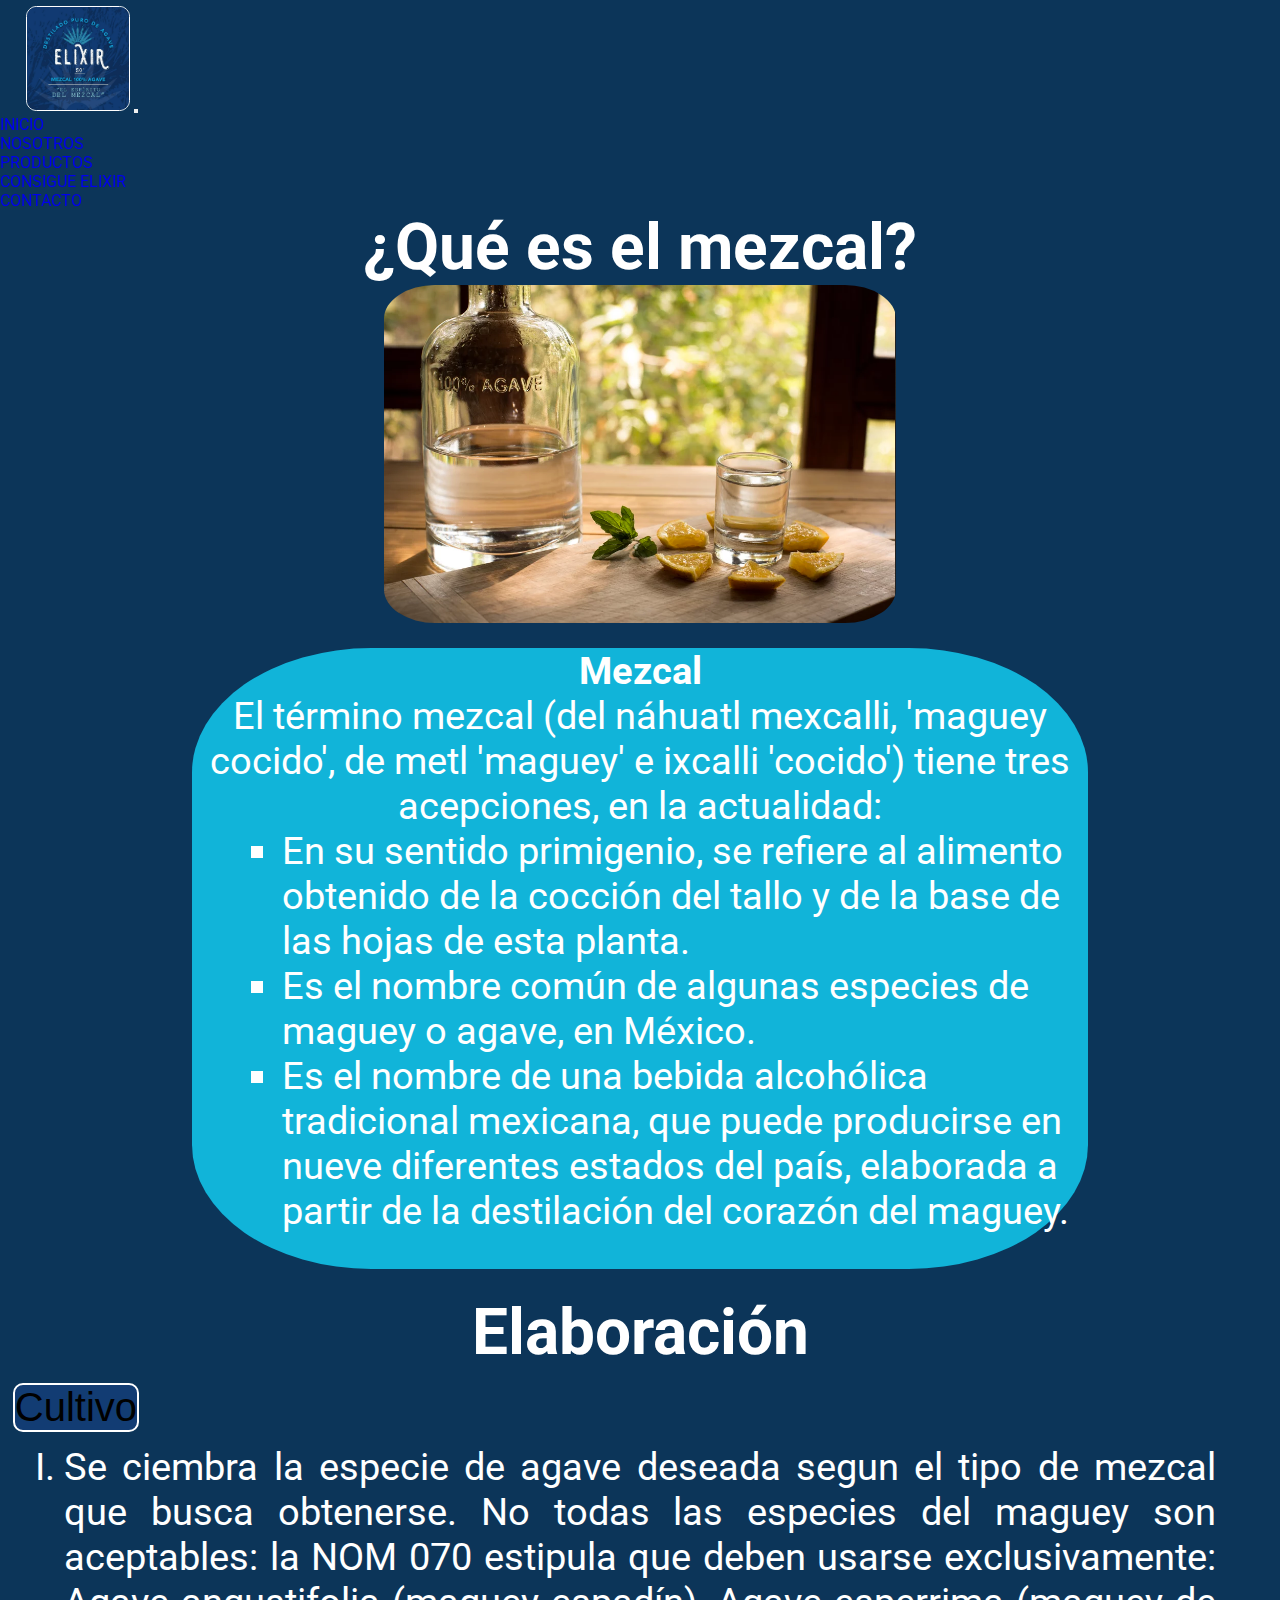
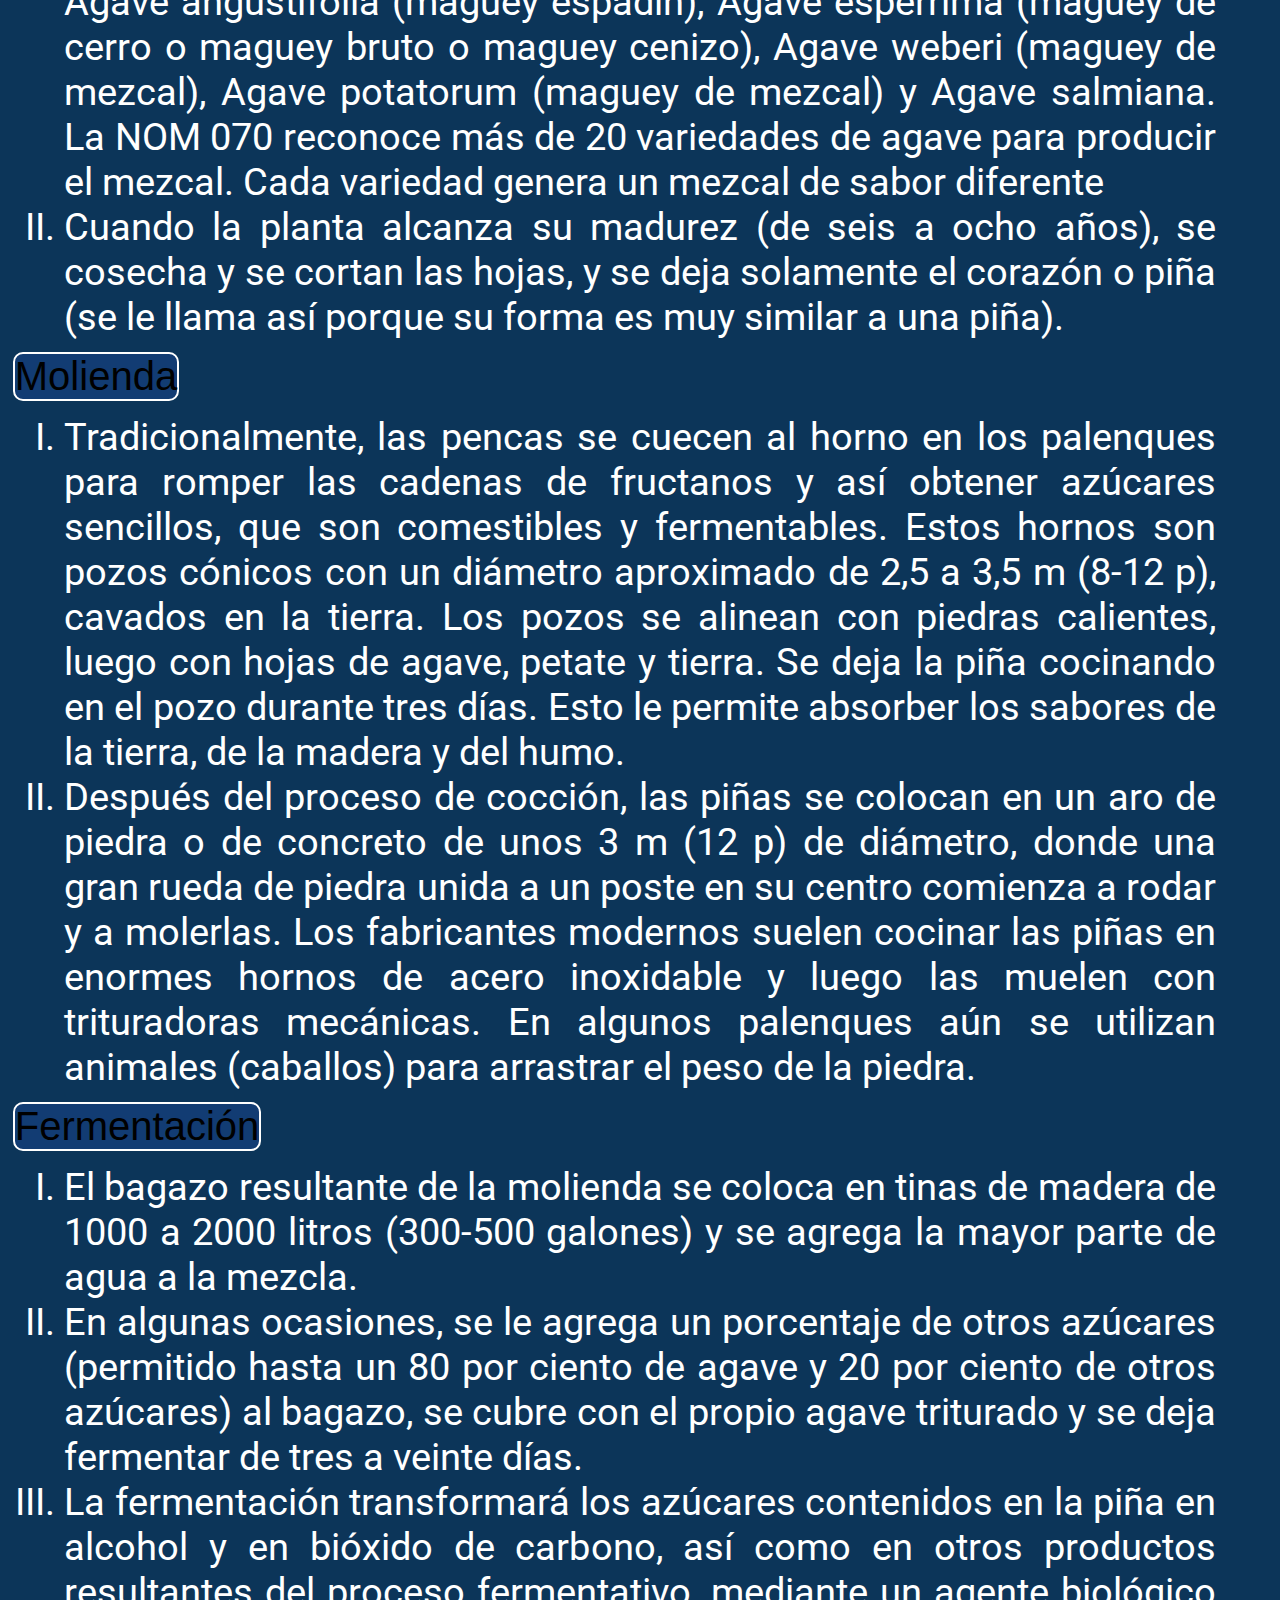
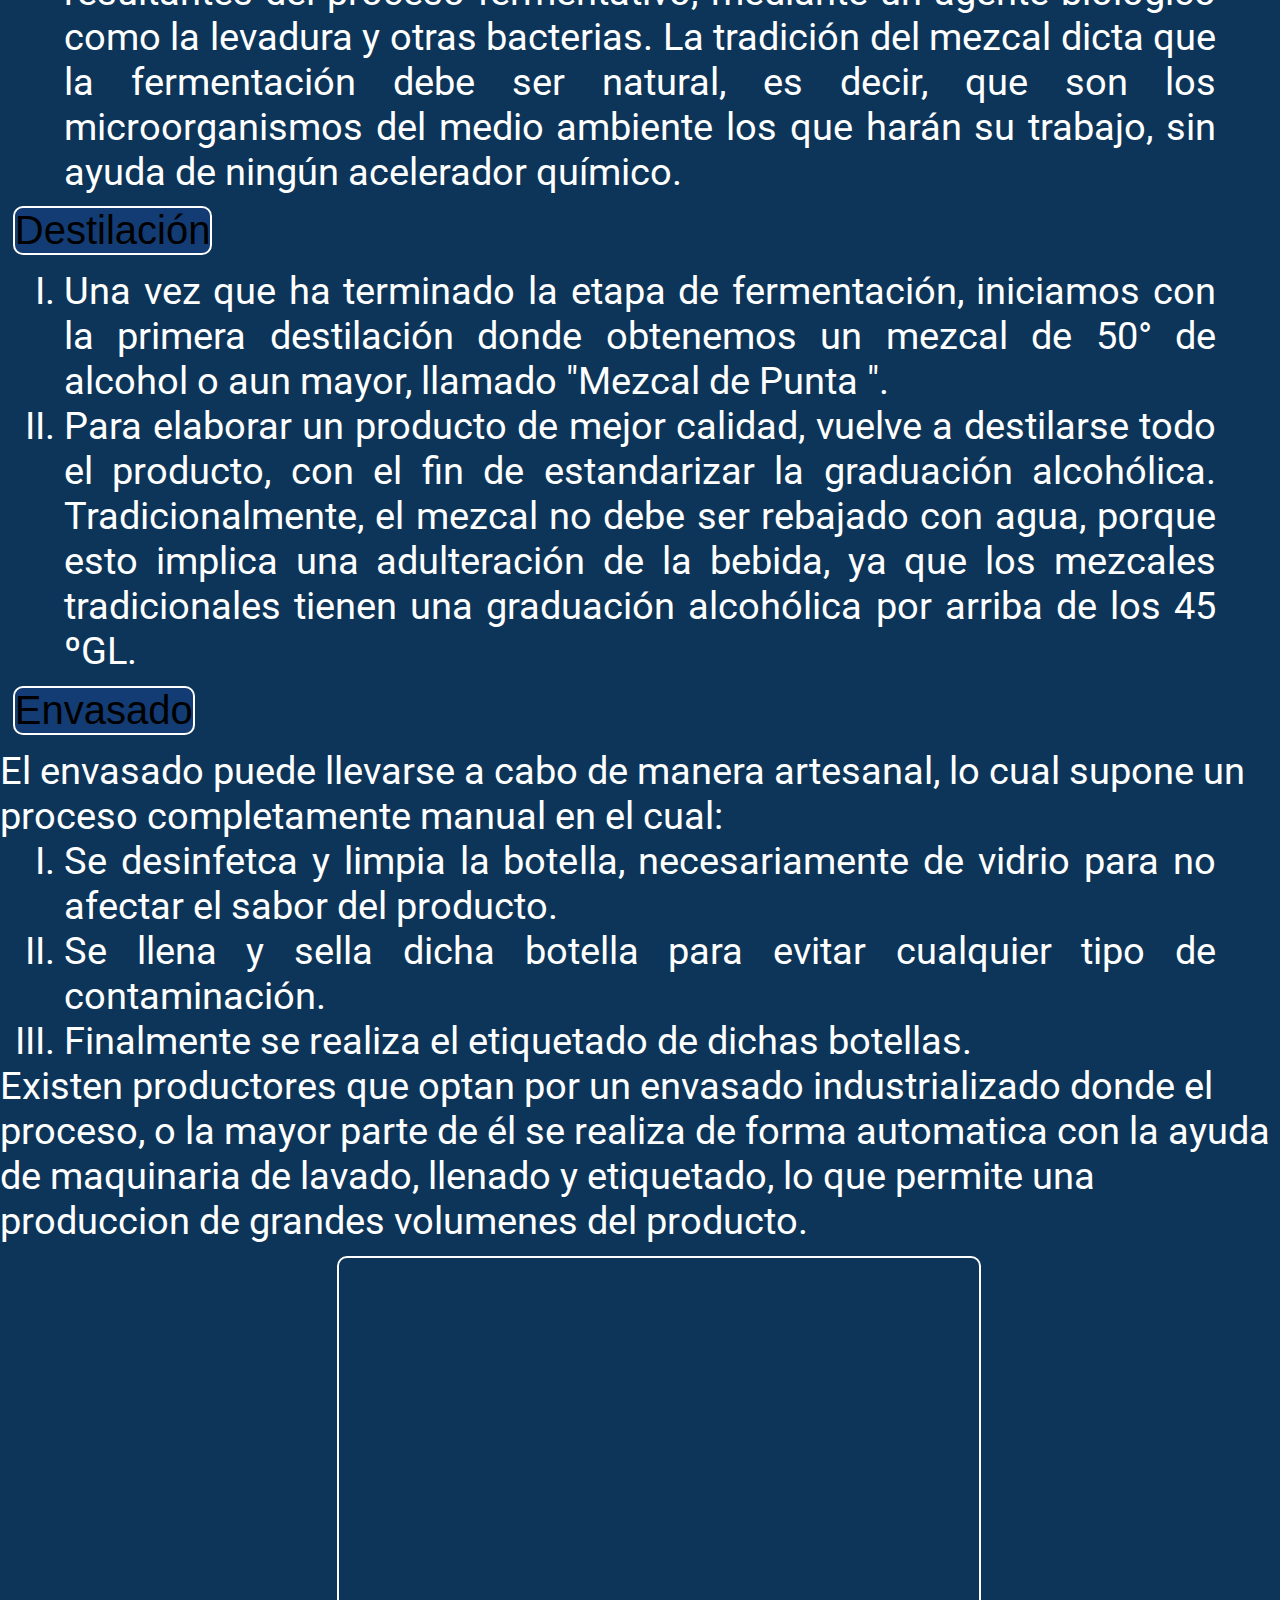
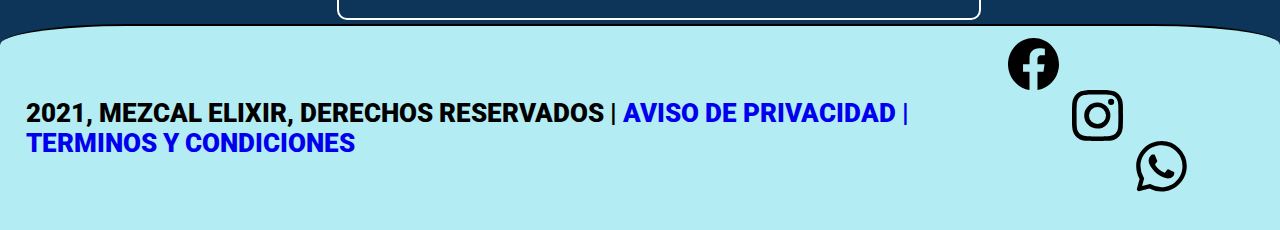
==== commit 7f7b6f28: "correcciones css de iframe" ====
--- a/index.html
+++ b/index.html
@@ -81,7 +81,6 @@
           <button class="btn btn-primary" type="button" data-bs-toggle="collapse" data-bs-target="#multicollapseExample1" aria-expanded="false" aria-controls="multicollapseExample1">
             Cultivo
           </button>
-          </p>
           <div class="collapse multi-collapse bg-transparent" id="multicollapseExample1">
             <div class="card card-body bg-transparent">
               <ol class="procesos__contenido">
@@ -101,7 +100,6 @@
           <button class="btn btn-primary" type="button" data-bs-toggle="collapse" data-bs-target="#multicollapseExample2" aria-expanded="false" aria-controls="multicollapseExample2">
           Molienda
         </button>
-          </p>
           <div class="collapse multi-collapse" id="multicollapseExample2">
             <div class="card card-body bg-transparent">
               <ol class="procesos__contenido">
@@ -122,7 +120,6 @@
           <button class="btn btn-primary" type="button" data-bs-toggle="collapse" data-bs-target="#multicollapseExample3" aria-expanded="false" aria-controls="multicollapseExample3">
             Fermentación
           </button>
-          </p>
           <div class="collapse multi-collapse" id="multicollapseExample3">
             <div class="card card-body bg-transparent">
               <ol class="procesos__contenido">
@@ -144,7 +141,6 @@
           <button class="btn btn-primary" type="button" data-bs-toggle="collapse" data-bs-target="#multicollapseExample4" aria-expanded="false" aria-controls="multicollapseExample4">
             Destilación
           </button>
-          </p>
           <div class="collapse multi-collapse" id="multicollapseExample4">
             <div class="card card-body bg-transparent">
               <ol class="procesos__contenido">
@@ -163,7 +159,6 @@
           <button class="btn btn-primary" type="button" data-bs-toggle="collapse" data-bs-target="#collapseExample" aria-expanded="false" aria-controls="collapseExample">
             Envasado
           </button>
-          </p>
           <div class="collapse" id="collapseExample">
             <div class="card card-body bg-transparent">
               <ul>
@@ -190,7 +185,7 @@
         </li>
       </ol>
       <div class="article2__video ">
-        <iframe src="https://www.youtube.com/embed/SMa0q__QrR4 " title="YouTube video player " frameborder="0 " allow="accelerometer; autoplay; clipboard-write; encrypted-media; gyroscope; picture-in-picture " allowfullscreen></iframe>
+        <iframe class="video" src="https://www.youtube.com/embed/SMa0q__QrR4 " title="YouTube video player " frameborder="0 " allow="accelerometer; autoplay; clipboard-write; encrypted-media; gyroscope; picture-in-picture " allowfullscreen></iframe>
       </div>
     </article>
   </section>
--- a/css/estilos.css
+++ b/css/estilos.css
@@ -197,15 +197,22 @@
 }
 
 .procesos {
-  margin-left: 3vw;
   font-family: "Roboto", sans-serif;
   font-size: 3vw;
   color: white;
   list-style-type: none;
+  display: flex;
+  flex-direction: column;
+  align-items: center;
+  justify-content: space-around;
 }
 
 .btn {
+  margin: 1vw;
   font-size: 2.5rem;
+  background-color: #123C73;
+  border-radius: 10px;
+  border: solid white 2px;
 }
 
 .procesos__subtitulo {
@@ -233,6 +240,13 @@
   margin-left: 3vw;
   width: auto;
   height: auto;
+}
+
+.video {
+  width: 50vw;
+  height: 40vh;
+  border-radius: 10px;
+  border: solid white 2px;
 }
 
 .aviso {
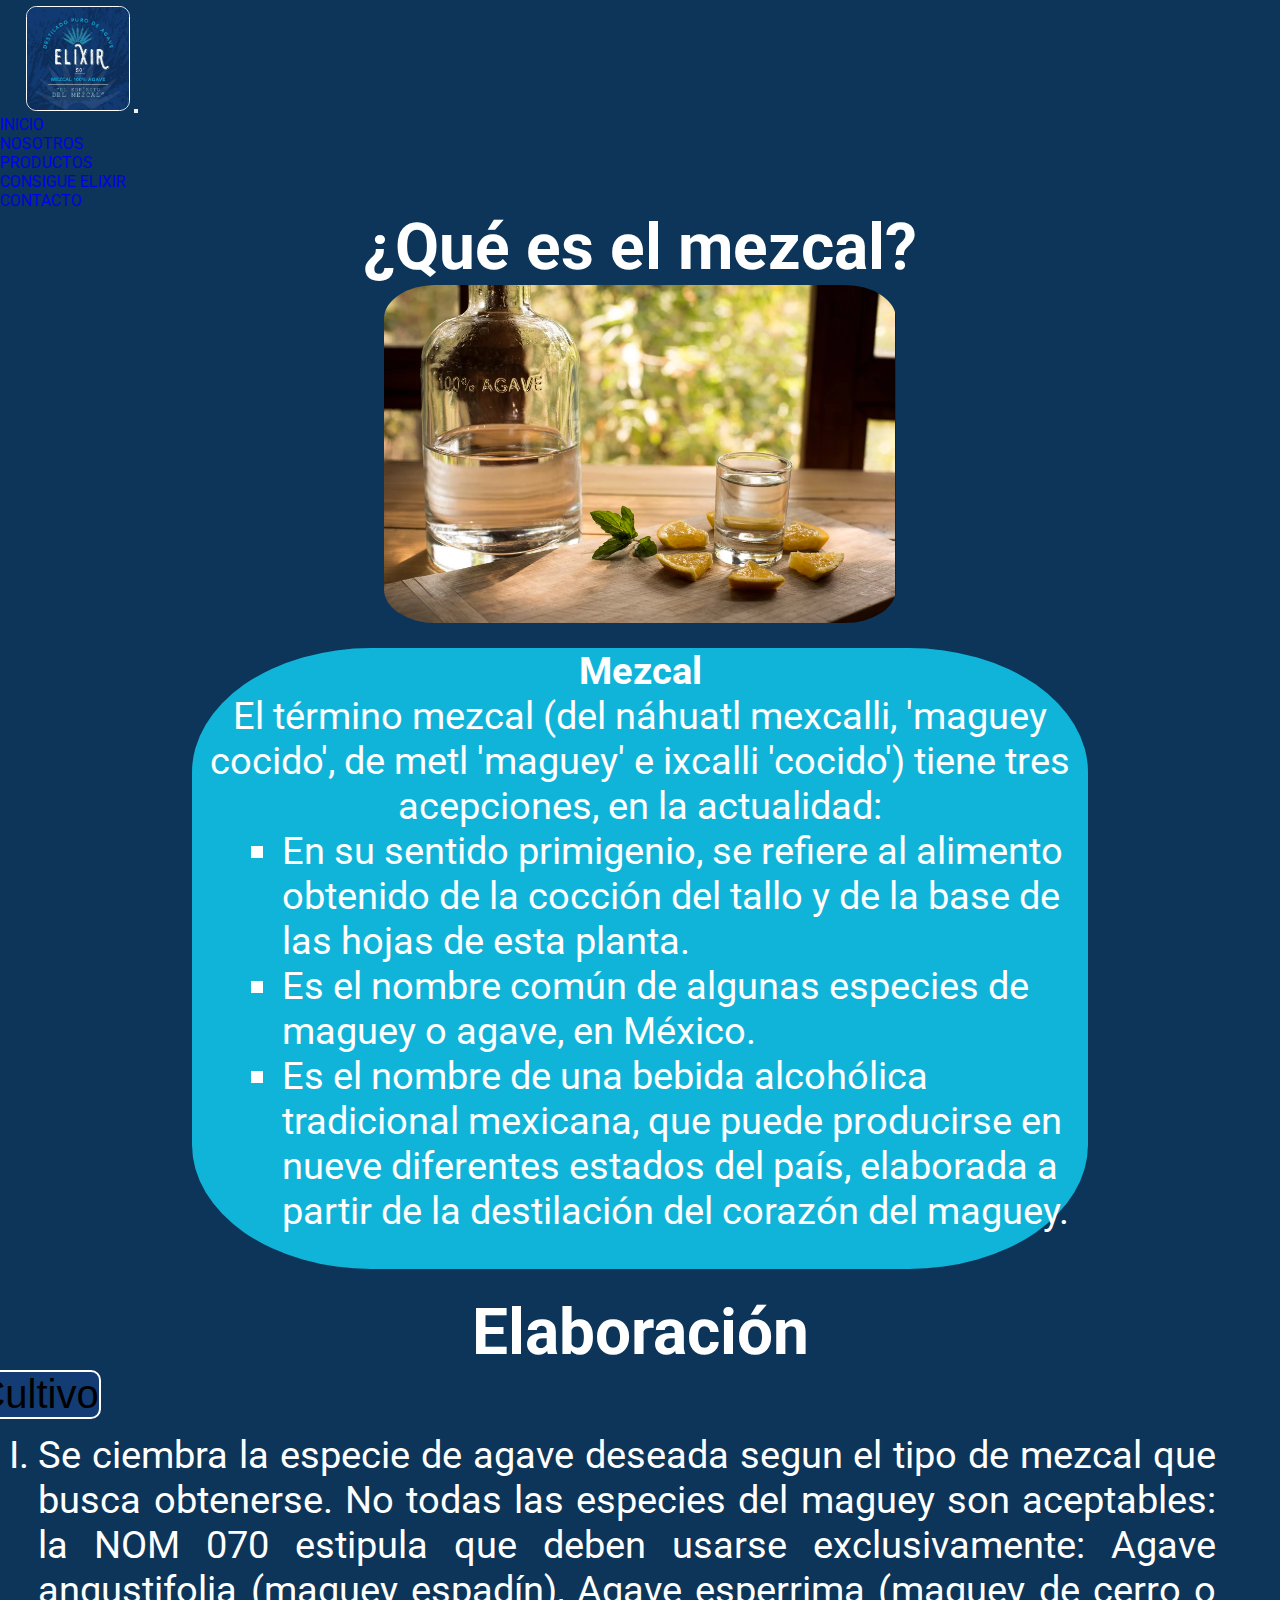
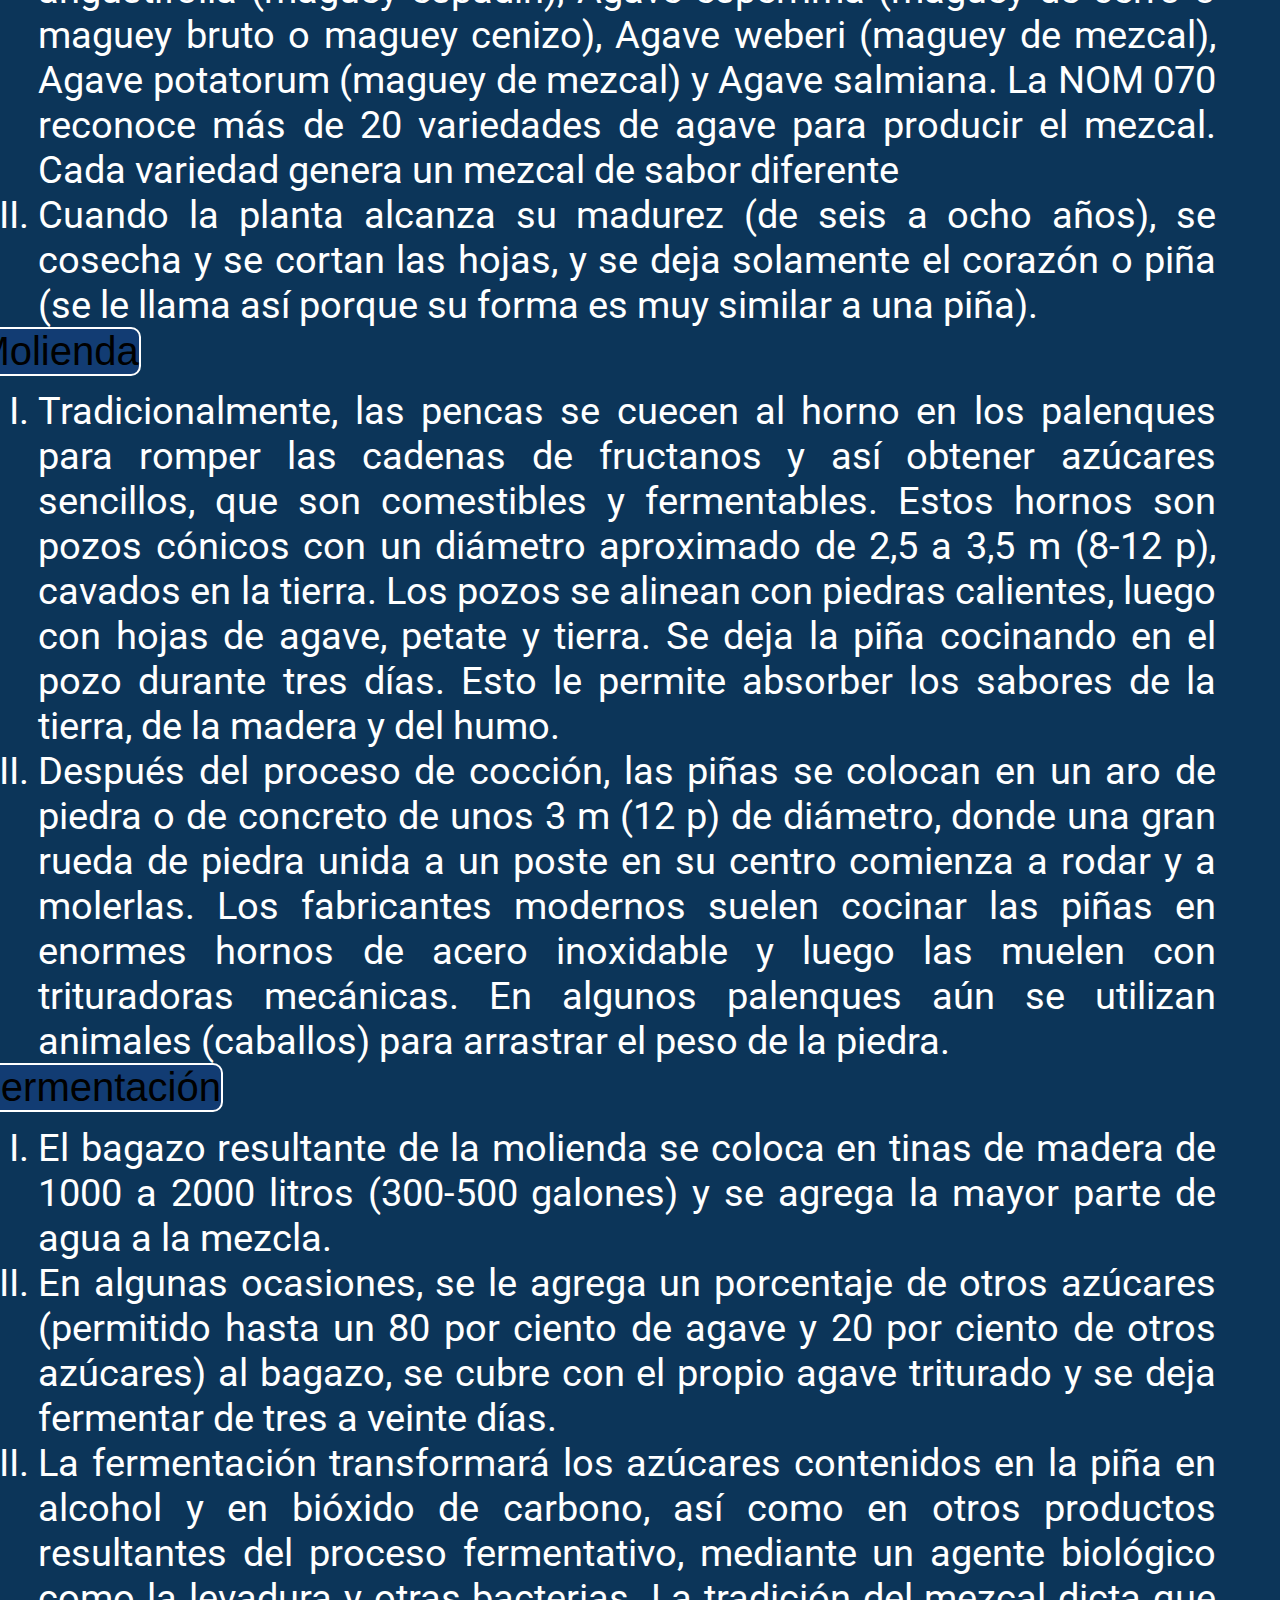
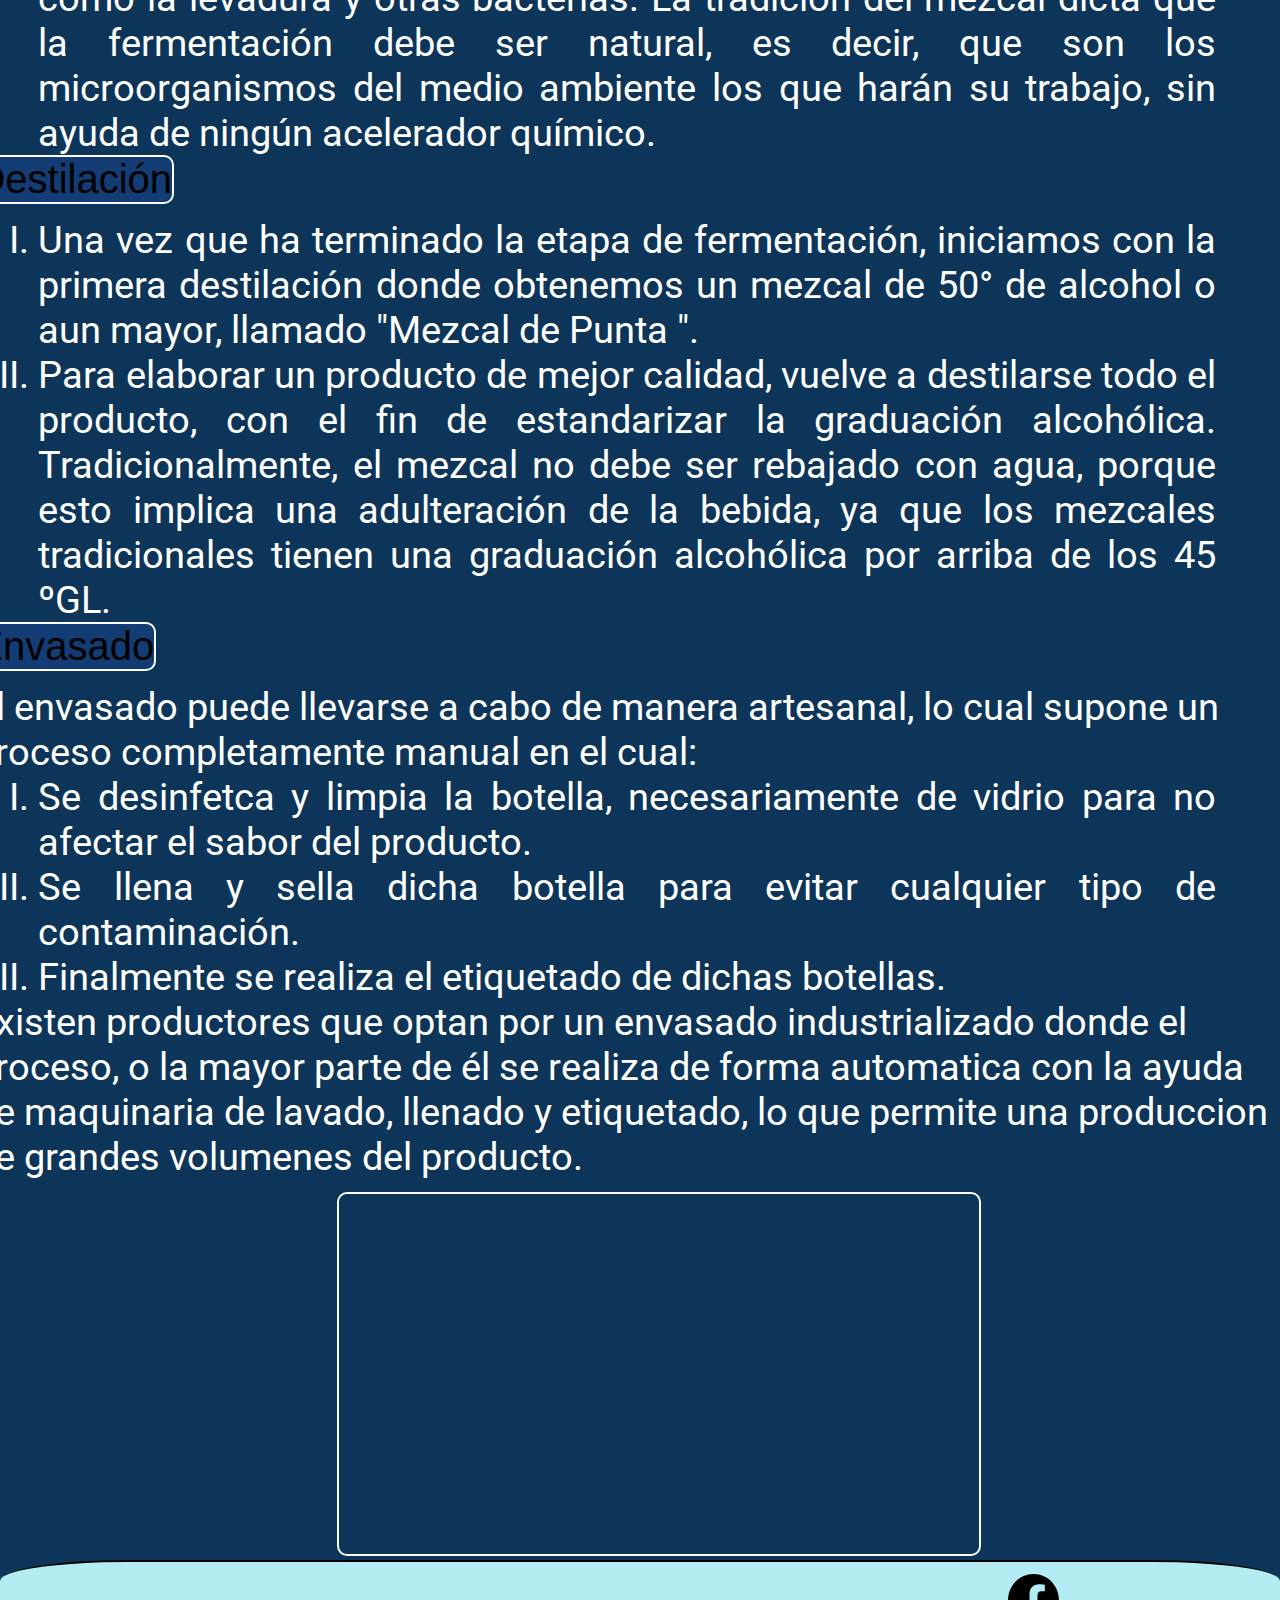
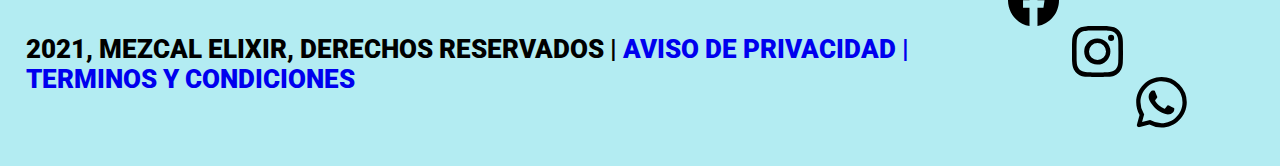
==== commit 128e904e: "correccion de estilos de bootstrap" ====
--- a/index.html
+++ b/index.html
@@ -184,6 +184,7 @@
           </div>
         </li>
       </ol>
+      </div>
       <div class="article2__video ">
         <iframe class="video" src="https://www.youtube.com/embed/SMa0q__QrR4 " title="YouTube video player " frameborder="0 " allow="accelerometer; autoplay; clipboard-write; encrypted-media; gyroscope; picture-in-picture " allowfullscreen></iframe>
       </div>
--- a/css/estilos.css
+++ b/css/estilos.css
@@ -1,6 +1,7 @@
 * {
   padding: 0;
   margin: 0;
+  font-family: "Roboto" sans-serif;
 }
 
 .body {
@@ -199,6 +200,7 @@
 .procesos {
   font-family: "Roboto", sans-serif;
   font-size: 3vw;
+  margin-left: -2vw;
   color: white;
   list-style-type: none;
   display: flex;
@@ -208,11 +210,15 @@
 }
 
 .btn {
-  margin: 1vw;
+  margin-bottom: 1vw;
   font-size: 2.5rem;
   background-color: #123C73;
   border-radius: 10px;
   border: solid white 2px;
+}
+
+.card {
+  border: none;
 }
 
 .procesos__subtitulo {
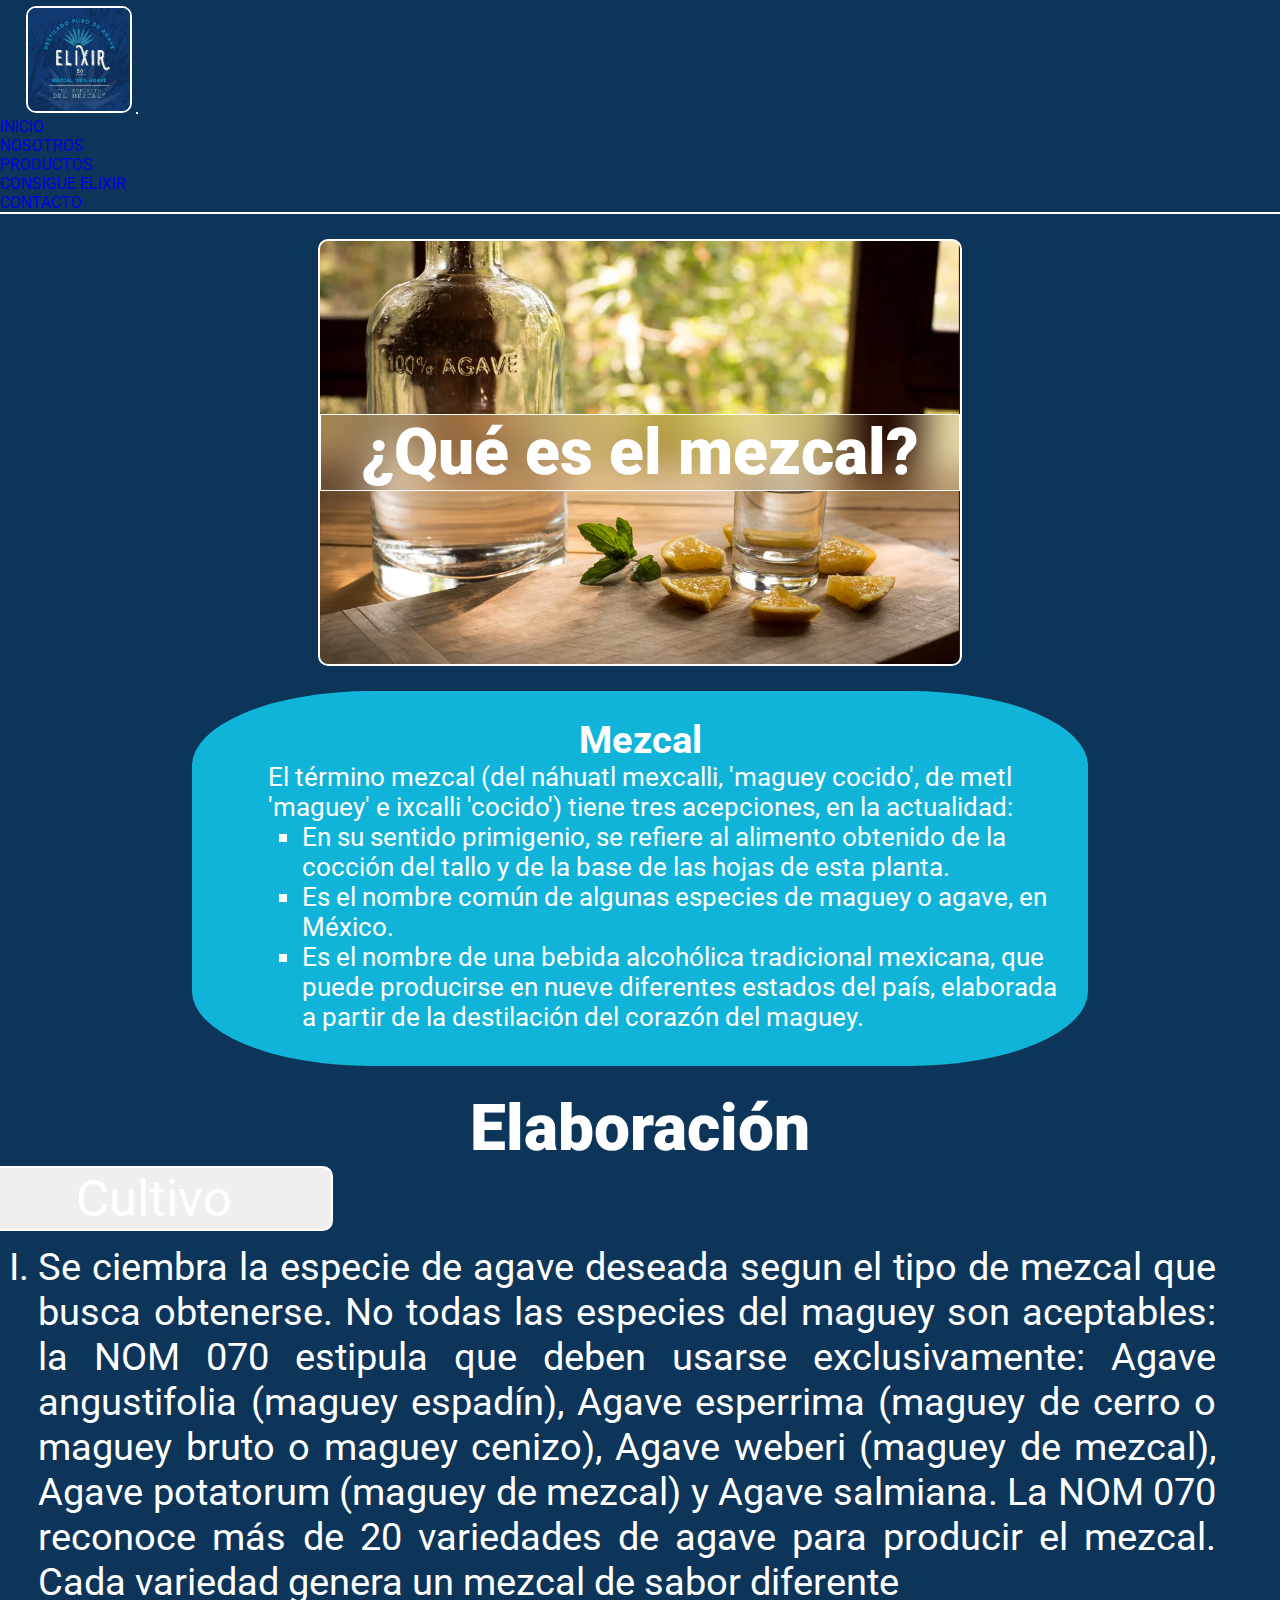
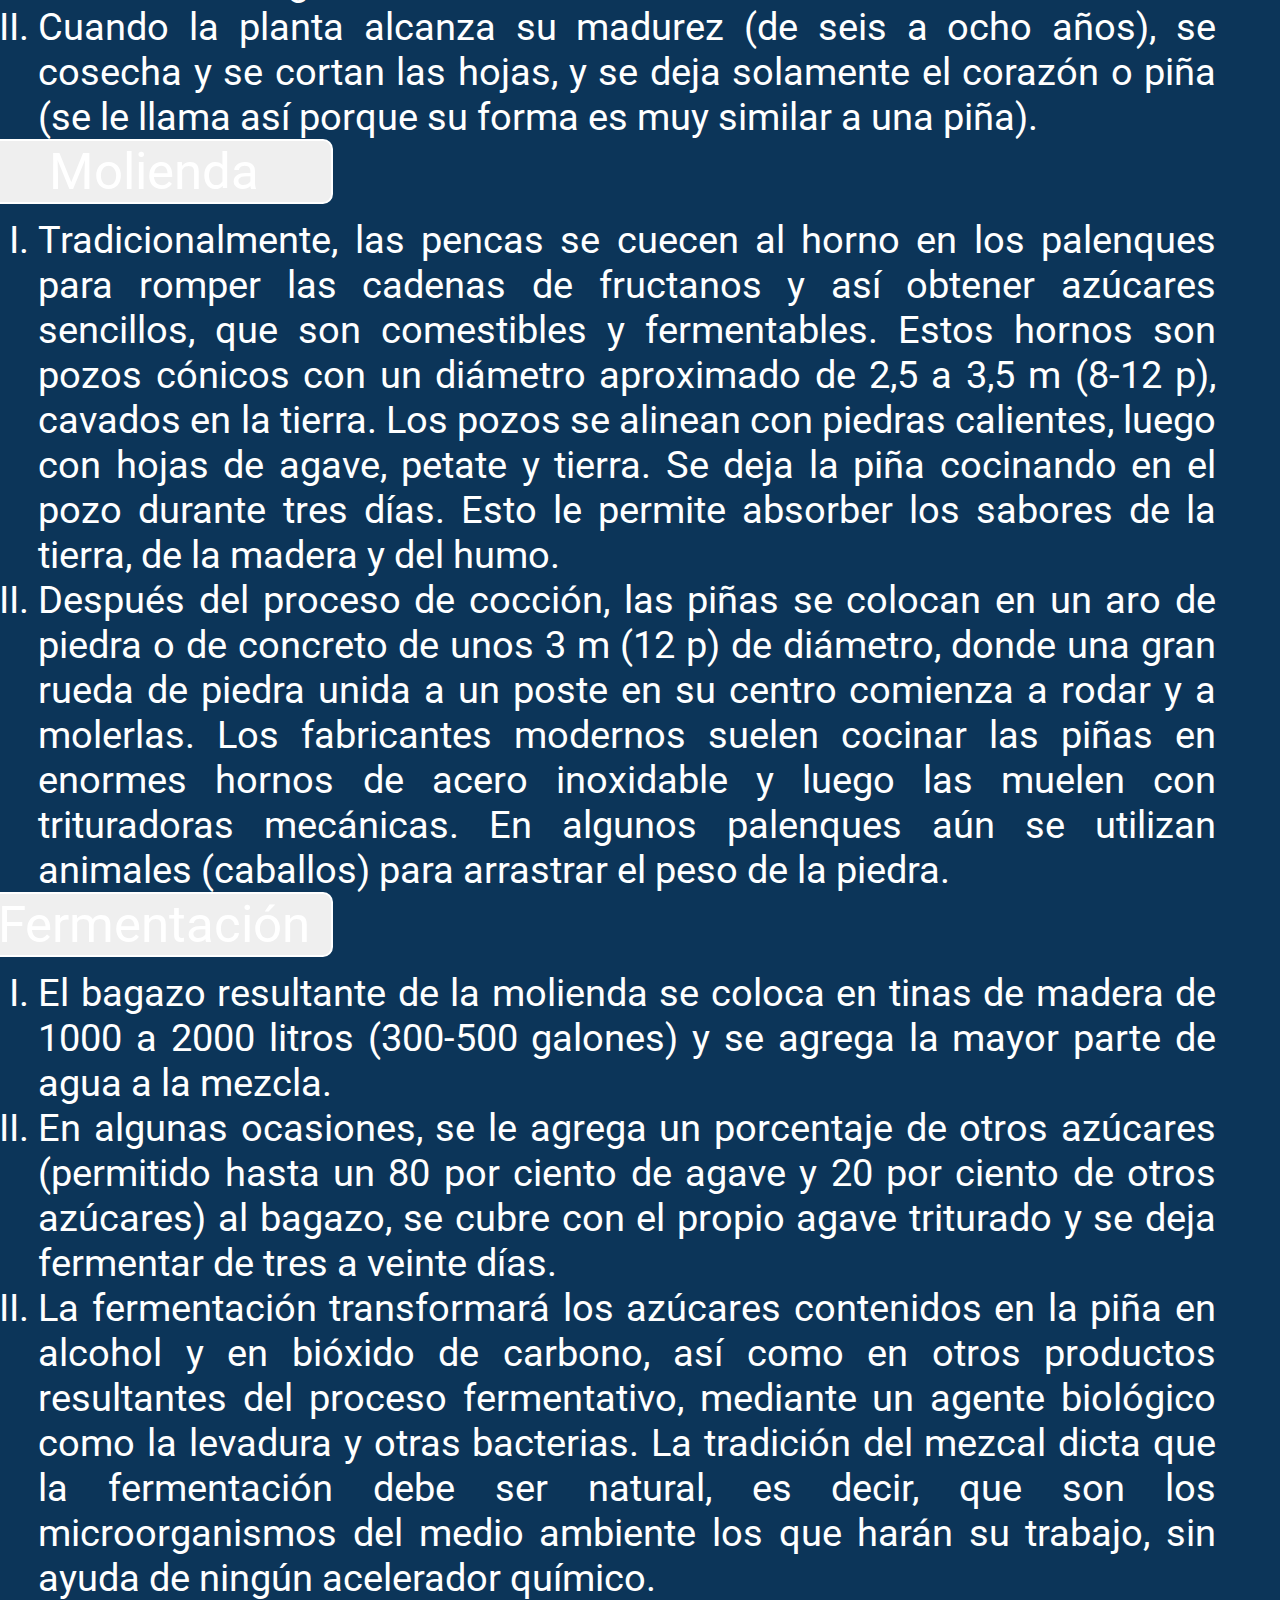
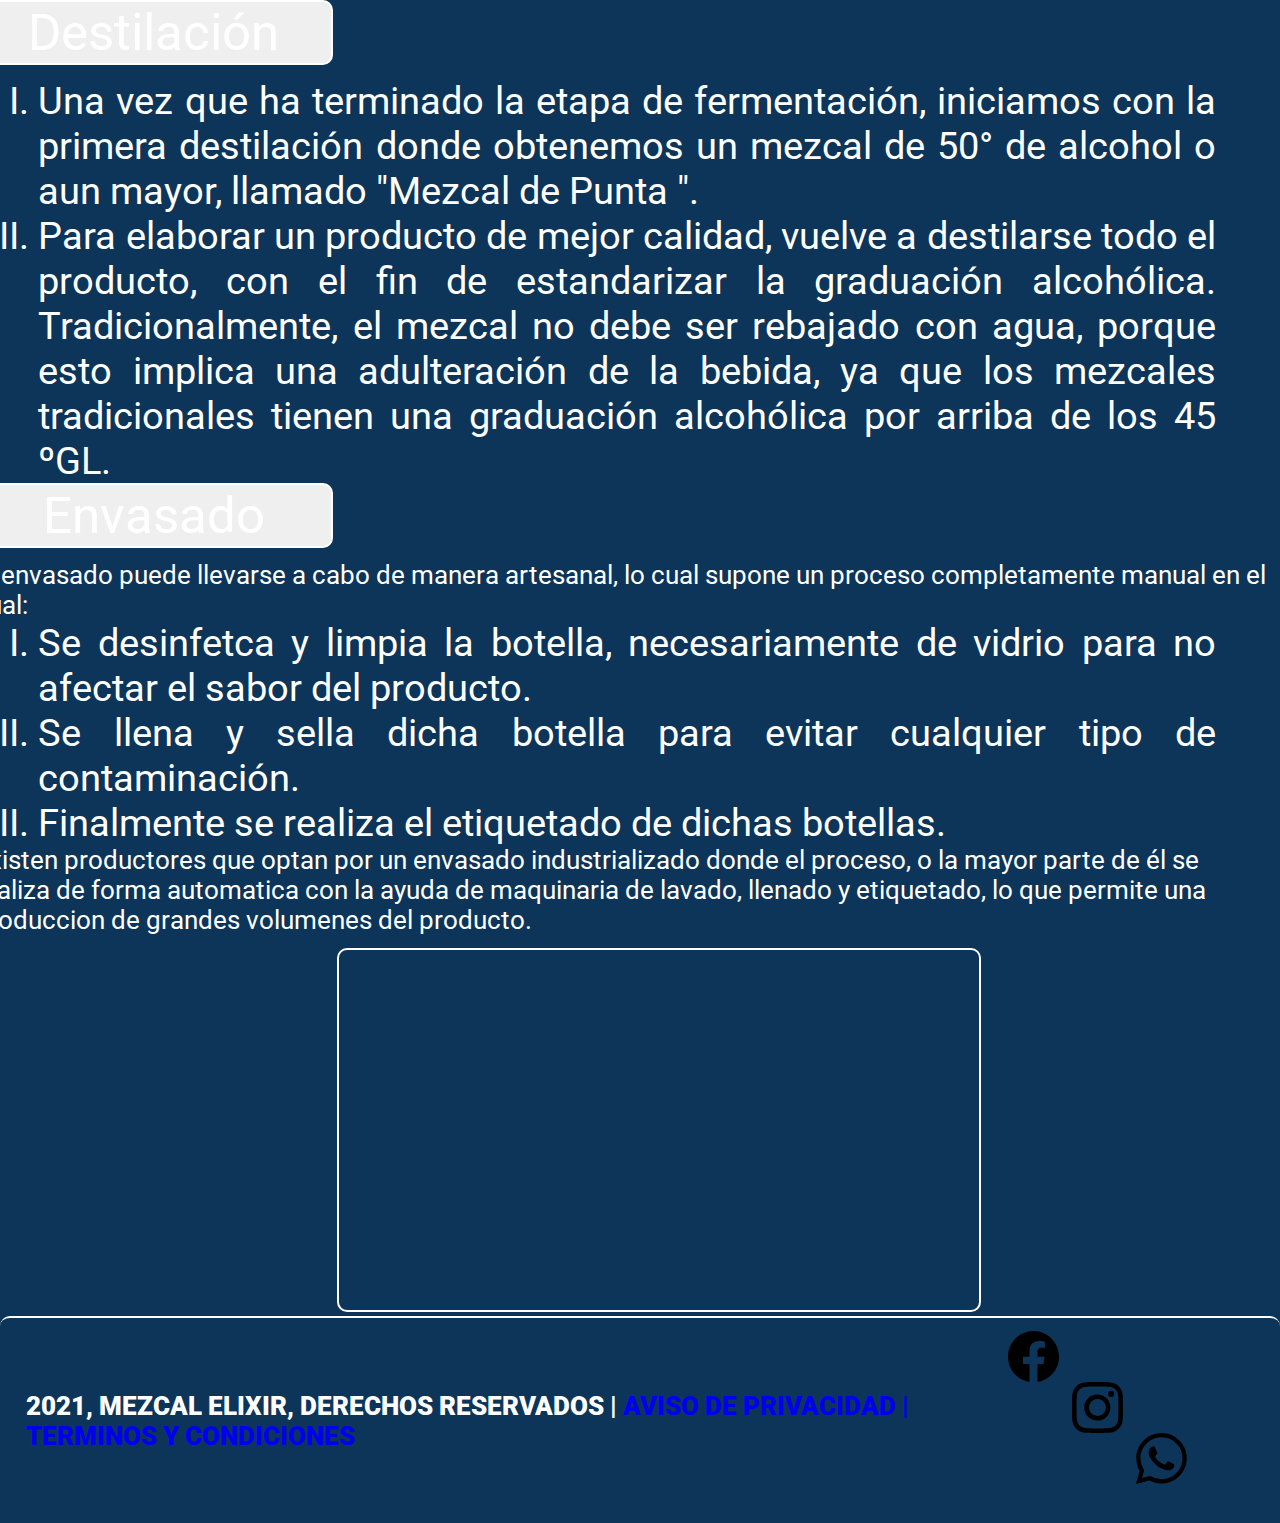
==== commit 72f9c23b: "avance de integrción sass y correccion de estilos" ====
--- a/index.html
+++ b/index.html
@@ -8,14 +8,14 @@
   <meta name="viewport" content="width=device-width, initial-scale=1.0">
   <title>Inicio</title>
   <link href="https://cdn.jsdelivr.net/npm/bootstrap@5.1.3/dist/css/bootstrap.min.css" rel="stylesheet" integrity="sha384-1BmE4kWBq78iYhFldvKuhfTAU6auU8tT94WrHftjDbrCEXSU1oBoqyl2QvZ6jIW3" crossorigin="anonymous">
-  <link rel="stylesheet" href="css/estilos.css">
+  <link rel="stylesheet" href="css/styles_sass.css">
   <link rel="shortcut icon" href="imagenes/icono.png" type="image/x-icon">
   <link href="https://fonts.googleapis.com/css2?family=Roboto+Condensed:wght@300&family=Roboto:wght@300&display=swap" rel="stylesheet">
 </head>
 
 <body class="body">
   <header class="cabecera sticky-top">
-    <nav class="navbar navbar-expand-lg navbar-light">
+    <nav class="navbar navbar-expand-lg">
       <div class="container-fluid">
         <img src="imagenes/logo elixir.jpg" alt="logotipo elixir" class="cabecera__logo">
         <button class="navbar-toggler" type="button" data-bs-toggle="collapse" data-bs-target="#navbarSupportedContent" aria-controls="navbarSupportedContent" aria-expanded="false" aria-label="Toggle navigation">
@@ -24,20 +24,20 @@
         <div class="collapse navbar-collapse" id="navbarSupportedContent">
           <ul class="navbar-nav me-auto mb-2 mb-lg-0 ms-5">
             <li class="nav-item">
-              <a class="nav-link active text-white fs-3 text-center nav__vinculo" aria-current="page" href="index.html">INICIO</a>
-            </li>
-            <li class="nav-item">
-              <a class="nav-link text-white fs-3 text-center nav__vinculo" href="pages/elixir.html">NOSOTROS</a>
-            </li>
-            <li class="nav-item">
-              <a class="nav-link text-white fs-3 text-center nav__vinculo" href="pages/productos.html">PRODUCTOS</a>
-            </li>
-
-            <li class="nav-item">
-              <a class="nav-link text-white fs-3 text-center nav__vinculo" href="pages/puntos-venta.html">CONSIGUE ELIXIR</a>
-            </li>
-            <li class="nav-item">
-              <a class="nav-link text-white fs-3 text-center nav__vinculo" href="pages/contacto.html">CONTACTO</a>
+              <a class="nav-link active text-white fs-3 text-center cabecera__vinculo" aria-current="page" href="index.html">INICIO</a>
+            </li>
+            <li class="nav-item">
+              <a class="nav-link text-white fs-3 text-center cabecera__vinculo" href="pages/elixir.html">NOSOTROS</a>
+            </li>
+            <li class="nav-item">
+              <a class="nav-link text-white fs-3 text-center cabecera__vinculo" href="pages/productos.html">PRODUCTOS</a>
+            </li>
+
+            <li class="nav-item">
+              <a class="nav-link text-white fs-3 text-center cabecera__vinculo" href="pages/puntos-venta.html">CONSIGUE ELIXIR</a>
+            </li>
+            <li class="nav-item">
+              <a class="nav-link text-white fs-3 text-center cabecera__vinculo" href="pages/contacto.html">CONTACTO</a>
             </li>
           </ul>
         </div>
@@ -47,11 +47,12 @@
 
 
   <section class="section">
-    <article class="article1">
-      <h2 class="article1__titulo">
-        ¿Qué es el mezcal?
-      </h2>
-      <img src="imagenes/mezcal.png" alt="botella de mezcal" class="article1__imagen">
+    <article class="container-fluid article1">
+      <div class="article1__imagen--fondo">
+        <h2 class="article1__titulo article1__titulo--img">
+          ¿Qué es el mezcal?
+        </h2>
+      </div>
       <dl class="article1__tabla">
         <dt class="article1__subtitulo">
           Mezcal
@@ -78,7 +79,7 @@
       </h2>
       <ol class="procesos">
         <li>
-          <button class="btn btn-primary" type="button" data-bs-toggle="collapse" data-bs-target="#multicollapseExample1" aria-expanded="false" aria-controls="multicollapseExample1">
+          <button class="btn" type="button" data-bs-toggle="collapse" data-bs-target="#multicollapseExample1" aria-expanded="false" aria-controls="multicollapseExample1">
             Cultivo
           </button>
           <div class="collapse multi-collapse bg-transparent" id="multicollapseExample1">
@@ -97,7 +98,7 @@
           </div>
         </li>
         <li>
-          <button class="btn btn-primary" type="button" data-bs-toggle="collapse" data-bs-target="#multicollapseExample2" aria-expanded="false" aria-controls="multicollapseExample2">
+          <button class="btn" type="button" data-bs-toggle="collapse" data-bs-target="#multicollapseExample2" aria-expanded="false" aria-controls="multicollapseExample2">
           Molienda
         </button>
           <div class="collapse multi-collapse" id="multicollapseExample2">
@@ -117,7 +118,7 @@
           </div>
         </li>
         <li>
-          <button class="btn btn-primary" type="button" data-bs-toggle="collapse" data-bs-target="#multicollapseExample3" aria-expanded="false" aria-controls="multicollapseExample3">
+          <button class="btn" type="button" data-bs-toggle="collapse" data-bs-target="#multicollapseExample3" aria-expanded="false" aria-controls="multicollapseExample3">
             Fermentación
           </button>
           <div class="collapse multi-collapse" id="multicollapseExample3">
@@ -138,7 +139,7 @@
           </div>
         </li>
         <li>
-          <button class="btn btn-primary" type="button" data-bs-toggle="collapse" data-bs-target="#multicollapseExample4" aria-expanded="false" aria-controls="multicollapseExample4">
+          <button class="btn" type="button" data-bs-toggle="collapse" data-bs-target="#multicollapseExample4" aria-expanded="false" aria-controls="multicollapseExample4">
             Destilación
           </button>
           <div class="collapse multi-collapse" id="multicollapseExample4">
@@ -156,7 +157,7 @@
           </div>
         </li>
         <li>
-          <button class="btn btn-primary" type="button" data-bs-toggle="collapse" data-bs-target="#collapseExample" aria-expanded="false" aria-controls="collapseExample">
+          <button class="btn" type="button" data-bs-toggle="collapse" data-bs-target="#collapseExample" aria-expanded="false" aria-controls="collapseExample">
             Envasado
           </button>
           <div class="collapse" id="collapseExample">
@@ -185,8 +186,8 @@
         </li>
       </ol>
       </div>
-      <div class="article2__video ">
-        <iframe class="video" src="https://www.youtube.com/embed/SMa0q__QrR4 " title="YouTube video player " frameborder="0 " allow="accelerometer; autoplay; clipboard-write; encrypted-media; gyroscope; picture-in-picture " allowfullscreen></iframe>
+      <div class="article2 ">
+        <iframe class="article2__video" src="https://www.youtube.com/embed/SMa0q__QrR4 " title="YouTube video player " frameborder="0 " allow="accelerometer; autoplay; clipboard-write; encrypted-media; gyroscope; picture-in-picture " allowfullscreen></iframe>
       </div>
     </article>
   </section>
@@ -202,12 +203,12 @@
     </h4>
     <div class="footer__redes ">
       <a href="https://www.facebook.com/Elespirituelixir " target="_blank " rel="noopener noreferrer ">
-        <img class="footer__redes--icono icono__f " src="imagenes/iconos/facebook icono.svg " alt="icono de facebook ">
+        <img class="footer__redes--icono footer__redes--icono__f " src="imagenes/iconos/facebook icono.svg " alt="icono de facebook ">
       </a>
       <a href="https://www.instagram.com/elixir_mezc/?hl=es " target="_blank " rel="noopener noreferrer ">
-        <img class="footer__redes--icono icono__i " src="imagenes/iconos/instagram icono.svg " alt="icono de instagram ">
-      </a>
-      <img class="footer__redes--icono icono__w " src="imagenes/iconos/whatsapp icono.svg " alt="icono de whatsapp ">
+        <img class="footer__redes--icono footer__redes--icono__i " src="imagenes/iconos/instagram icono.svg " alt="icono de instagram ">
+      </a>
+      <img class="footer__redes--icono footer__redes--icono__w " src="imagenes/iconos/whatsapp icono.svg " alt="icono de whatsapp ">
     </div>
   </footer>
   <script src="https://cdn.jsdelivr.net/npm/bootstrap@5.1.3/dist/js/bootstrap.bundle.min.js " integrity="sha384-ka7Sk0Gln4gmtz2MlQnikT1wXgYsOg+OMhuP+IlRH9sENBO0LRn5q+8nbTov4+1p " crossorigin="anonymous "></script>
--- a/css/styles_sass.css
+++ b/css/styles_sass.css
@@ -0,0 +1,524 @@
+@keyframes animacion__redes {
+  0% {
+    transform: scale(1);
+  }
+  25% {
+    transform: scale(1.1);
+  }
+  50% {
+    transform: scale(1);
+  }
+  75% {
+    transform: scale(1.1);
+  }
+  100% {
+    transform: scale(1);
+  }
+}
+* {
+  padding: 0;
+  margin: 0;
+  font-family: "Roboto" sans-serif;
+}
+
+.body {
+  min-height: 100vh;
+  background-color: #0C3559;
+}
+
+.cabecera {
+  font-family: "Roboto", sans-serif;
+  background-color: 225, 255, 255, 7;
+  backdrop-filter: blur(10px);
+  border-bottom: 2px solid white;
+}
+.cabecera__logo {
+  height: 8vw;
+  border-radius: 10px;
+  border: 2px solid white;
+  margin-top: 0.5%;
+  margin-left: 2%;
+  grid-area: logo;
+  justify-self: center;
+}
+.cabecera__vinculo {
+  text-decoration: none;
+  font-family: "Roboto", sans-serif;
+}
+.cabecera__vinculo:focus {
+  transform: scale(1);
+  cursor: progress;
+}
+@media screen and (min-width: 992px) {
+  .cabecera__vinculo:hover {
+    transform: scale(1.1);
+    transition: all 0.5s;
+    cursor: pointer;
+  }
+}
+
+.navbar-toggler {
+  border: solid 1px white;
+}
+.navbar-toggler-icon {
+  background-image: url(../imagenes/iconos/menu.png);
+}
+
+.footer {
+  background-color: 225, 255, 255, 7;
+  height: 16vw;
+  width: auto;
+  border-top-left-radius: 10px;
+  border-top-right-radius: 10px;
+  border-top: 2px solid white;
+  display: grid;
+  grid-template-areas: ". . . redes" "texto texto texto redes" ". . . redes";
+  grid-template-columns: repeat(4, 1fr);
+  grid-template-rows: repeat(3, 1fr);
+  grid-gap: 5vw;
+}
+.footer__texto {
+  font-family: "Roboto", sans-serif;
+  font-size: 2vw;
+  color: white;
+  font-weight: 900;
+  text-decoration: none;
+  grid-area: texto;
+  margin-left: 2vw;
+}
+.footer__vinculo {
+  text-decoration: none;
+}
+.footer__redes {
+  grid-area: redes;
+  margin-top: 1vw;
+  margin-left: 9vw;
+}
+.footer__redes--icono {
+  height: 4vw;
+  width: 4vw;
+  display: block;
+  animation-name: animacion__redes;
+  animation-duration: 4s;
+  animation-delay: 2s;
+  animation-iteration-count: infinite;
+}
+.footer__redes--icono__f {
+  margin-left: -9vw;
+}
+.footer__redes--icono__i {
+  margin-left: -4vw;
+}
+.footer__redes--icono__w {
+  margin-left: 1vw;
+}
+.footer__redes--icono:hover {
+  animation-play-state: paused;
+  transform: scale(1.2);
+  transition: all 0.5s;
+  cursor: pointer;
+}
+.footer__redes--icono:focus {
+  transform: scale(1);
+  cursor: progress;
+}
+
+.section {
+  width: auto;
+  display: flex;
+  flex-direction: column;
+  min-height: 100vh;
+}
+.section .article1 {
+  display: flex;
+  flex-direction: column;
+  align-items: center;
+}
+.section .article1__titulo {
+  font-family: "Roboto", sans-serif;
+  font-size: 4vw;
+  text-align: center;
+  color: white;
+  font-weight: 900;
+}
+.section .article1__titulo--img {
+  border: white solid 1px;
+  backdrop-filter: blur(20px);
+  background-color: 225, 255, 255, 7;
+}
+@media screen and (min-width: 600px) {
+  .section .article1__titulo {
+    font-size: 5vw;
+  }
+}
+.section .article1__imagen--fondo {
+  margin-top: 2vw;
+  display: flex;
+  flex-direction: column;
+  justify-content: center;
+  height: 33vw;
+  width: 50vw;
+  background-image: url(../imagenes/mezcal.png);
+  background-position: center;
+  background-repeat: no-repeat;
+  background-size: cover;
+  border: 2px solid white;
+  border-radius: 10px;
+}
+.section .article1__tabla {
+  height: auto;
+  width: 70vw;
+  background-color: #11B4D9;
+  border-radius: 20%;
+  font-family: "Roboto", sans-serif;
+  color: white;
+  margin: 2vw;
+}
+.section .article1__subtitulo {
+  margin-top: 2vw;
+  font-family: "Roboto", sans-serif;
+  font-size: 4vw;
+  font-weight: 700;
+  text-align: center;
+}
+@media screen and (min-width: 600px) {
+  .section .article1__subtitulo {
+    font-size: 3vw;
+  }
+}
+.section .article1__definicion {
+  padding: 2vw;
+  padding-top: 0;
+  padding-bottom: 0;
+  font-size: 2vw;
+  text-align: center;
+}
+.section .article1__definicion--lista {
+  list-style-type: square;
+  margin-left: 10%;
+  text-align: left;
+  padding-bottom: 4%;
+}
+.section .procesos {
+  font-family: "Roboto", sans-serif;
+  font-size: 2vw;
+  margin-left: -2vw;
+  color: white;
+  list-style-type: none;
+  display: flex;
+  flex-direction: column;
+  align-items: center;
+  justify-content: space-around;
+}
+.section .procesos__subtitulo {
+  font-size: 4vw;
+  text-align: left;
+}
+.section .procesos__contenido {
+  list-style-type: upper-roman;
+  font-size: 3vw;
+  margin-left: 5vw;
+  text-align: justify;
+  margin-right: 5vw;
+}
+.section .procesos__contenido--ul {
+  list-style-type: circle;
+  font-size: 3vw;
+  margin-left: 5vw;
+  margin-right: 5vw;
+}
+.section .procesos .btn {
+  color: white;
+  font-family: "Roboto", sans-serif;
+  height: fit-content;
+  width: 28vw;
+  margin-bottom: 1vw;
+  font-size: 4vw;
+  background-color: 225, 255, 255, 7;
+  backdrop-filter: blur(20px);
+  border-radius: 10px;
+  border: 2px solid white;
+}
+.section .article2 {
+  margin-top: 1vw;
+  margin-left: 3vw;
+  width: auto;
+  height: auto;
+}
+.section .article2__video {
+  width: 50vw;
+  height: 40vh;
+  border-radius: 10px;
+  border: solid white 2px;
+}
+
+.aviso {
+  min-height: 84vh;
+  font-family: "Roboto", sans-serif;
+}
+.aviso__texto {
+  font-size: 2vw;
+  color: white;
+  text-align: justify;
+  margin-top: 3%;
+  margin-bottom: 5%;
+  padding-left: 5vw;
+  padding-right: 5vw;
+}
+@media screen and (min-width: 992px) {
+  .aviso__texto {
+    font-size: 2vw;
+  }
+}
+.aviso__titulo {
+  font-size: 4vw;
+  font-weight: 900;
+  text-align: center;
+  color: white;
+  padding-top: 3%;
+}
+@media screen and (min-width: 600px) {
+  .aviso__titulo {
+    font-size: 2vw;
+  }
+}
+
+.contacto {
+  font-family: "Roboto", sans-serif;
+  color: white;
+  display: flex;
+  flex-direction: column;
+}
+.contacto__titulo {
+  font-size: 4vw;
+  text-align: center;
+}
+@media screen and (min-width: 992px) {
+  .contacto__titulo {
+    font-size: 4vw;
+  }
+}
+.contacto__texto {
+  font-size: 2vw;
+  text-align: center;
+}
+@media screen and (min-width: 992px) {
+  .contacto__texto {
+    font-size: 2vw;
+  }
+}
+.contacto__info {
+  font-size: 2vw;
+  font-weight: 500;
+  text-align: center;
+}
+@media screen and (min-width: 992px) {
+  .contacto__info {
+    font-size: 2vw;
+  }
+}
+
+.mensaje {
+  min-height: 84vh;
+  align-items: center;
+  justify-items: center;
+  margin-top: 3%;
+  margin-bottom: 3%;
+  display: grid;
+  grid-template-areas: "formulario imagen";
+}
+@media screen and (max-width: 991px) {
+  .mensaje {
+    display: flex;
+    flex-direction: column;
+    align-items: center;
+  }
+}
+.mensaje__img {
+  width: 35vw;
+  background-color: white;
+  border-radius: 10px;
+  grid-area: imagen;
+}
+@media screen and (max-width: 991px) {
+  .mensaje__img {
+    display: none;
+  }
+}
+.mensaje .formulario {
+  font-family: "Roboto", sans-serif;
+  font-size: 2vw;
+  color: white;
+  margin-left: 3%;
+  display: inline;
+  grid-area: formulario;
+}
+.mensaje .formulariocontorno {
+  text-align: center;
+  display: inline;
+}
+@media screen and (max-width: 991px) {
+  .mensaje .formulariocontorno {
+    width: 120%;
+    margin-left: -10%;
+    align-self: center;
+  }
+}
+.mensaje .formulario__titulo {
+  font-size: 2vw;
+  font-weight: 500;
+}
+.mensaje .formulario__subtitulo {
+  margin-top: 3%;
+  margin-bottom: 3%;
+  font-size: 2vw;
+  font-weight: 400;
+}
+.mensaje .formulario__campos {
+  display: block;
+  text-align: left;
+  margin-left: 10%;
+}
+.mensaje .formulario .boton {
+  width: 12vw;
+  height: 4vw;
+  border-radius: 10px;
+  background-color: #123C73;
+  color: white;
+  border: white solid 1px;
+}
+.mensaje .formulario .boton:hover {
+  transform: scale(1.2);
+  transition: all 0.3s;
+  cursor: pointer;
+}
+.mensaje .formulario .boton:focus {
+  transform: scale(1);
+}
+
+.card {
+  border: none;
+}
+
+.productos {
+  margin-top: 3%;
+  font-family: "Roboto", sans-serif;
+  color: white;
+}
+
+.productos__li--izquierda {
+  margin-top: 2vw;
+  padding-left: 3vw;
+  padding-right: 4vw;
+  width: auto;
+  align-items: center;
+  display: grid;
+  grid-template-areas: "textos imagen";
+  grid-template-columns: 1fr, 1fr;
+  padding-bottom: 2vw;
+}
+
+.productos__li--derecha {
+  margin-top: 2vw;
+  padding-left: 3vw;
+  padding-right: 4vw;
+  width: auto;
+  align-items: center;
+  justify-items: center;
+  display: grid;
+  grid-template-areas: "imagen textos";
+  grid-template-columns: 1fr, 1fr;
+  padding-bottom: 2vw;
+}
+
+.productos__card {
+  padding-right: 3vw;
+  padding-left: 3vw;
+  display: inline-block;
+  grid-area: textos;
+}
+
+.productos__titulo {
+  font-size: 5vw;
+  text-align: center;
+}
+
+.productos__texto {
+  font-size: 3vw;
+  text-align: justify;
+  margin-top: 2%;
+  margin-left: 3%;
+  margin-right: 3%;
+}
+
+.productos__img {
+  height: 40vw;
+  border-radius: 10%;
+  margin-left: 8%;
+  margin-top: 2%;
+  margin-right: 10%;
+  grid-area: imagen;
+}
+
+.distribuidores {
+  padding-top: 3vw;
+  min-height: 84vh;
+  font-family: "Roboto" sans-serif;
+  color: white;
+  display: flex;
+  flex-direction: column;
+  align-items: center;
+}
+
+.distribuidores__titulo {
+  margin-top: 3vw;
+  font-size: 4vw;
+  text-align: center;
+}
+
+.distribuidores__texto {
+  font-size: 3vw;
+  text-align: center;
+  margin-top: 3vw;
+  margin-left: 2%;
+}
+
+.mapa {
+  border-radius: 10%;
+  width: 60vw;
+  height: 60vw;
+  margin-top: 3vw;
+  margin-bottom: 3vw;
+}
+
+.nosotros {
+  min-height: 10vh;
+  font-family: "Roboto", sans-serif;
+  color: white;
+}
+
+.nosotros__titulo {
+  font-size: 5vw;
+  text-align: center;
+  margin-top: 3%;
+}
+
+.ul__nosotros {
+  list-style: none;
+}
+
+.nosotros__subtitulo {
+  font-size: 4vw;
+  text-align: left;
+  margin-top: 3%;
+  margin-left: 3%;
+  margin-right: 3%;
+}
+
+.nosotros__texto {
+  font-size: 3vw;
+  text-align: justify;
+  margin: 3% 3% 3% 3%;
+}
+
+/*# sourceMappingURL=styles_sass.css.map */
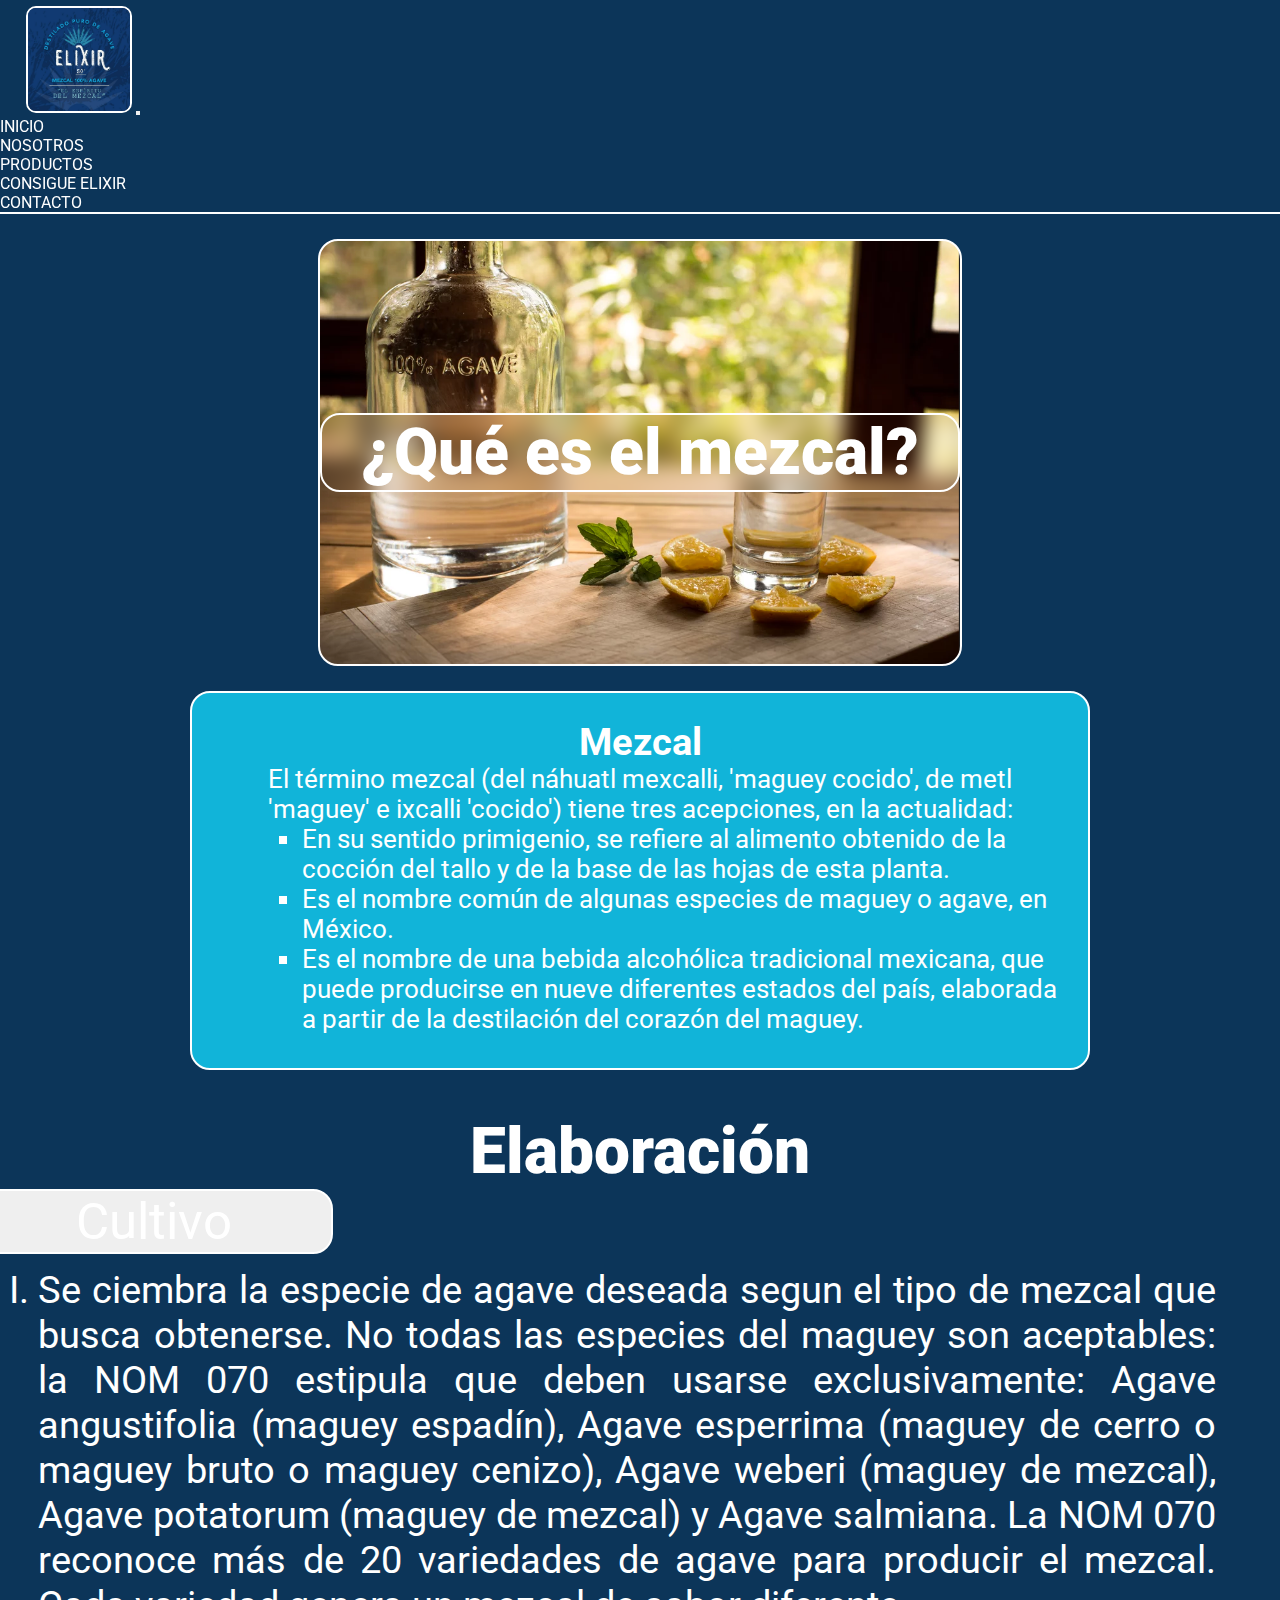
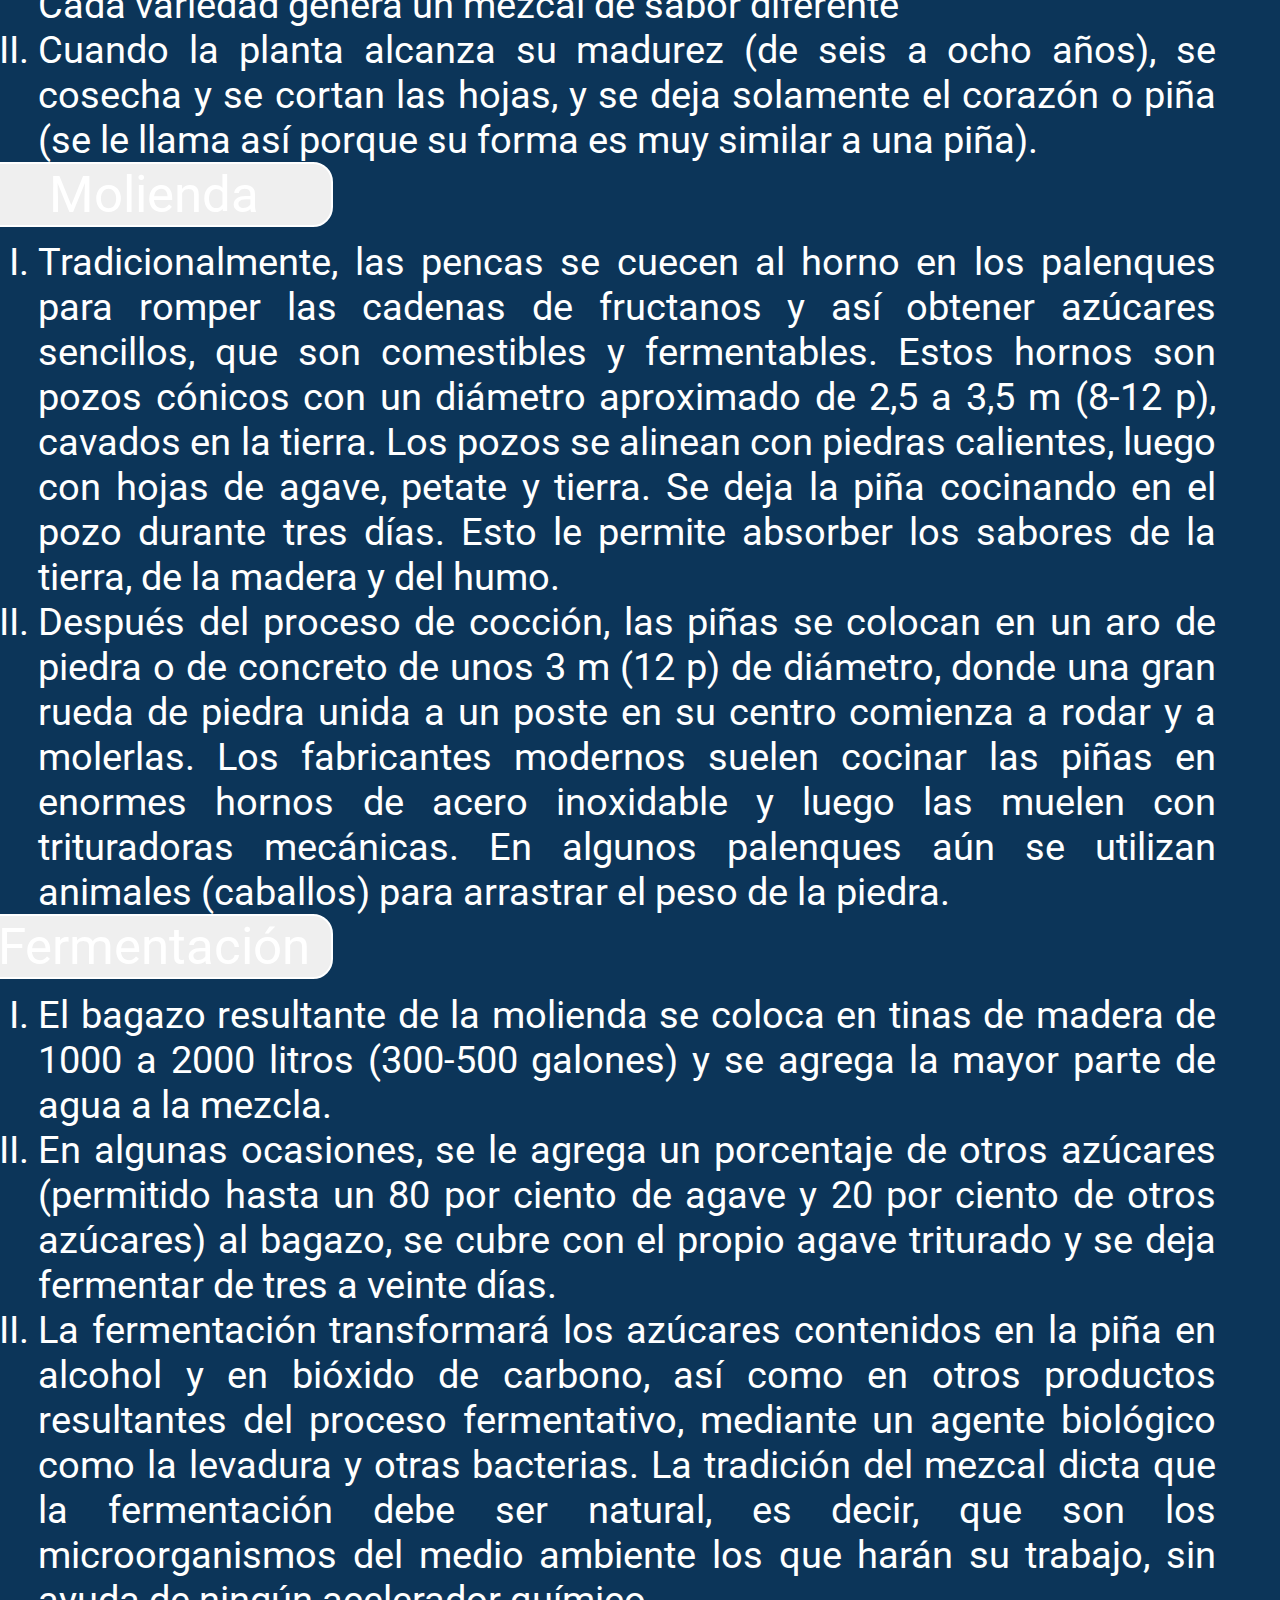
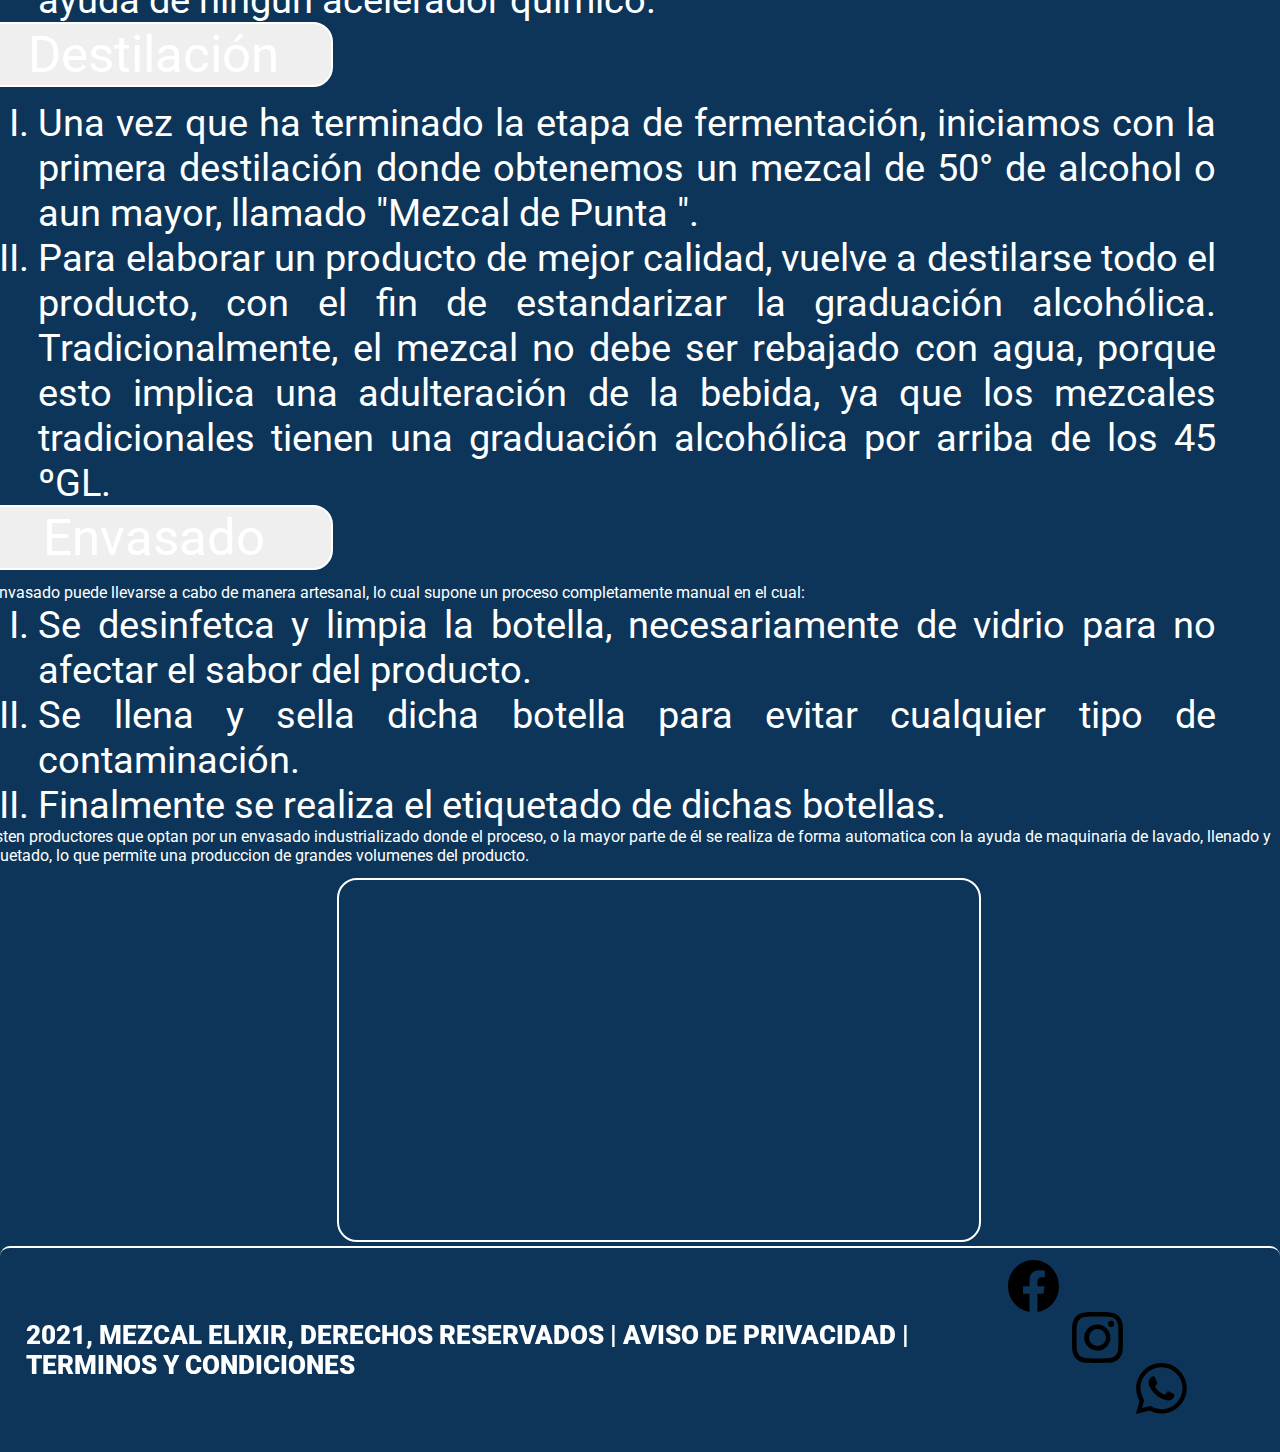
==== commit 10fd36cb: "añadidos mixins, extend, maps y etiquetas meta para seo" ====
--- a/index.html
+++ b/index.html
@@ -7,6 +7,8 @@
   <meta http-equiv="X-UA-Compatible" content="IE=edge">
   <meta name="viewport" content="width=device-width, initial-scale=1.0">
   <title>Inicio</title>
+  <meta name="description" content="Mezcal Elixir, el espiritu del mezcal">
+  <meta name="keywords" content="mezcal, destilados, bebida artesanal, bebida alcoholica, bebida tradicional, bebida mexicana, bebida espirituosa, destilado mexicano ">
   <link href="https://cdn.jsdelivr.net/npm/bootstrap@5.1.3/dist/css/bootstrap.min.css" rel="stylesheet" integrity="sha384-1BmE4kWBq78iYhFldvKuhfTAU6auU8tT94WrHftjDbrCEXSU1oBoqyl2QvZ6jIW3" crossorigin="anonymous">
   <link rel="stylesheet" href="css/styles_sass.css">
   <link rel="shortcut icon" href="imagenes/icono.png" type="image/x-icon">
--- a/css/styles_sass.css
+++ b/css/styles_sass.css
@@ -18,16 +18,19 @@
 * {
   padding: 0;
   margin: 0;
-  font-family: "Roboto" sans-serif;
+}
+
+.textos, .nosotros, .distribuidores, .productos, .section__contacto .mensaje .formulario .boton, .section__contacto .mensaje .formulario, .section__contacto .contacto, .aviso, .section .procesos .btn, .distribuidores .procesos .btn, .section .procesos, .distribuidores .procesos, .section .article1__subtitulo, .distribuidores .article1__subtitulo, .section .article1__tabla, .distribuidores .article1__tabla, .section .article1__titulo, .distribuidores .article1__titulo, .footer__vinculo, .footer__texto, .cabecera__vinculo, .cabecera {
+  font-family: "Roboto", sans-serif;
+  color: white;
+  text-decoration: none;
 }
 
 .body {
-  min-height: 100vh;
   background-color: #0C3559;
 }
 
 .cabecera {
-  font-family: "Roboto", sans-serif;
   background-color: 225, 255, 255, 7;
   backdrop-filter: blur(10px);
   border-bottom: 2px solid white;
@@ -41,10 +44,6 @@
   grid-area: logo;
   justify-self: center;
 }
-.cabecera__vinculo {
-  text-decoration: none;
-  font-family: "Roboto", sans-serif;
-}
 .cabecera__vinculo:focus {
   transform: scale(1);
   cursor: progress;
@@ -56,16 +55,13 @@
     cursor: pointer;
   }
 }
-
-.navbar-toggler {
-  border: solid 1px white;
-}
-.navbar-toggler-icon {
+.cabecera .navbar-toggler-icon {
   background-image: url(../imagenes/iconos/menu.png);
 }
 
 .footer {
   background-color: 225, 255, 255, 7;
+  backdrop-filter: blur(10px);
   height: 16vw;
   width: auto;
   border-top-left-radius: 10px;
@@ -78,16 +74,10 @@
   grid-gap: 5vw;
 }
 .footer__texto {
-  font-family: "Roboto", sans-serif;
-  font-size: 2vw;
-  color: white;
+  font-size: 2vw;
   font-weight: 900;
-  text-decoration: none;
   grid-area: texto;
   margin-left: 2vw;
-}
-.footer__vinculo {
-  text-decoration: none;
 }
 .footer__redes {
   grid-area: redes;
@@ -123,35 +113,31 @@
   cursor: progress;
 }
 
-.section {
+.section, .distribuidores, .distribuidores .article1, .distribuidores .procesos, .section .procesos, .section .article1 {
   width: auto;
   display: flex;
   flex-direction: column;
+  align-items: center;
   min-height: 100vh;
 }
-.section .article1 {
-  display: flex;
-  flex-direction: column;
-  align-items: center;
-}
-.section .article1__titulo {
-  font-family: "Roboto", sans-serif;
-  font-size: 4vw;
-  text-align: center;
-  color: white;
+.section .article1__titulo, .distribuidores .article1__titulo {
+  text-align: center;
   font-weight: 900;
 }
-.section .article1__titulo--img {
-  border: white solid 1px;
-  backdrop-filter: blur(20px);
+.section .article1__titulo--img, .distribuidores .article1__titulo--img {
   background-color: 225, 255, 255, 7;
+  backdrop-filter: blur(10px);
+  border: 2px;
+  border-radius: 20px;
+  border-color: white;
+  border-style: solid;
 }
 @media screen and (min-width: 600px) {
-  .section .article1__titulo {
+  .section .article1__titulo, .distribuidores .article1__titulo {
     font-size: 5vw;
   }
 }
-.section .article1__imagen--fondo {
+.section .article1__imagen--fondo, .distribuidores .article1__imagen--fondo {
   margin-top: 2vw;
   display: flex;
   flex-direction: column;
@@ -159,102 +145,99 @@
   height: 33vw;
   width: 50vw;
   background-image: url(../imagenes/mezcal.png);
+  border: 2px;
+  border-radius: 20px;
+  border-color: white;
+  border-style: solid;
   background-position: center;
   background-repeat: no-repeat;
   background-size: cover;
-  border: 2px solid white;
-  border-radius: 10px;
-}
-.section .article1__tabla {
+}
+.section .article1__tabla, .distribuidores .article1__tabla {
   height: auto;
   width: 70vw;
   background-color: #11B4D9;
-  border-radius: 20%;
-  font-family: "Roboto", sans-serif;
-  color: white;
+  border: 2px;
+  border-radius: 20px;
+  border-color: white;
+  border-style: solid;
   margin: 2vw;
 }
-.section .article1__subtitulo {
+.section .article1__subtitulo, .distribuidores .article1__subtitulo {
   margin-top: 2vw;
-  font-family: "Roboto", sans-serif;
   font-size: 4vw;
   font-weight: 700;
   text-align: center;
 }
 @media screen and (min-width: 600px) {
-  .section .article1__subtitulo {
+  .section .article1__subtitulo, .distribuidores .article1__subtitulo {
     font-size: 3vw;
   }
 }
-.section .article1__definicion {
+.section .article1__definicion, .distribuidores .article1__definicion {
   padding: 2vw;
   padding-top: 0;
   padding-bottom: 0;
   font-size: 2vw;
   text-align: center;
 }
-.section .article1__definicion--lista {
+.section .article1__definicion--lista, .distribuidores .article1__definicion--lista {
   list-style-type: square;
   margin-left: 10%;
   text-align: left;
   padding-bottom: 4%;
 }
-.section .procesos {
-  font-family: "Roboto", sans-serif;
-  font-size: 2vw;
+.section .procesos, .distribuidores .procesos {
   margin-left: -2vw;
-  color: white;
   list-style-type: none;
-  display: flex;
-  flex-direction: column;
-  align-items: center;
   justify-content: space-around;
 }
-.section .procesos__subtitulo {
+.section .procesos__subtitulo, .distribuidores .procesos__subtitulo {
   font-size: 4vw;
   text-align: left;
 }
-.section .procesos__contenido {
+.section .procesos__contenido, .distribuidores .procesos__contenido {
   list-style-type: upper-roman;
   font-size: 3vw;
   margin-left: 5vw;
   text-align: justify;
   margin-right: 5vw;
 }
-.section .procesos__contenido--ul {
+.section .procesos__contenido--ul, .distribuidores .procesos__contenido--ul {
   list-style-type: circle;
   font-size: 3vw;
   margin-left: 5vw;
   margin-right: 5vw;
 }
-.section .procesos .btn {
-  color: white;
-  font-family: "Roboto", sans-serif;
+.section .procesos .btn, .distribuidores .procesos .btn {
   height: fit-content;
   width: 28vw;
   margin-bottom: 1vw;
   font-size: 4vw;
+  border: 2px;
+  border-radius: 20px;
+  border-color: white;
+  border-style: solid;
   background-color: 225, 255, 255, 7;
-  backdrop-filter: blur(20px);
-  border-radius: 10px;
-  border: 2px solid white;
-}
-.section .article2 {
+  backdrop-filter: blur(10px);
+}
+.section .article2, .distribuidores .article2 {
   margin-top: 1vw;
   margin-left: 3vw;
   width: auto;
   height: auto;
 }
-.section .article2__video {
+.section .article2__video, .distribuidores .article2__video {
   width: 50vw;
   height: 40vh;
-  border-radius: 10px;
-  border: solid white 2px;
+  border: 2px;
+  border-radius: 20px;
+  border-color: white;
+  border-style: solid;
 }
 
 .aviso {
-  min-height: 84vh;
-  font-family: "Roboto", sans-serif;
+  min-height: 80vh;
 }
 .aviso__texto {
   font-size: 2vw;
@@ -283,43 +266,43 @@
   }
 }
 
-.contacto {
-  font-family: "Roboto", sans-serif;
-  color: white;
+.section__contacto {
+  padding-top: 3vh;
+  min-height: 80vh;
+}
+.section__contacto .contacto {
   display: flex;
   flex-direction: column;
 }
-.contacto__titulo {
+.section__contacto .contacto__titulo {
   font-size: 4vw;
   text-align: center;
 }
 @media screen and (min-width: 992px) {
-  .contacto__titulo {
+  .section__contacto .contacto__titulo {
     font-size: 4vw;
   }
 }
-.contacto__texto {
+.section__contacto .contacto__texto {
   font-size: 2vw;
   text-align: center;
 }
 @media screen and (min-width: 992px) {
-  .contacto__texto {
+  .section__contacto .contacto__texto {
     font-size: 2vw;
   }
 }
-.contacto__info {
+.section__contacto .contacto__info {
   font-size: 2vw;
   font-weight: 500;
   text-align: center;
 }
 @media screen and (min-width: 992px) {
-  .contacto__info {
+  .section__contacto .contacto__info {
     font-size: 2vw;
   }
 }
-
-.mensaje {
-  min-height: 84vh;
+.section__contacto .mensaje {
   align-items: center;
   justify-items: center;
   margin-top: 3%;
@@ -328,84 +311,77 @@
   grid-template-areas: "formulario imagen";
 }
 @media screen and (max-width: 991px) {
-  .mensaje {
+  .section__contacto .mensaje {
     display: flex;
     flex-direction: column;
     align-items: center;
   }
 }
-.mensaje__img {
+.section__contacto .mensaje__img {
   width: 35vw;
   background-color: white;
   border-radius: 10px;
   grid-area: imagen;
 }
 @media screen and (max-width: 991px) {
-  .mensaje__img {
+  .section__contacto .mensaje__img {
     display: none;
   }
 }
-.mensaje .formulario {
-  font-family: "Roboto", sans-serif;
-  font-size: 2vw;
-  color: white;
+.section__contacto .mensaje .formulario {
+  font-size: 2vw;
   margin-left: 3%;
   display: inline;
   grid-area: formulario;
 }
-.mensaje .formulariocontorno {
+.section__contacto .mensaje .formulariocontorno {
   text-align: center;
   display: inline;
 }
 @media screen and (max-width: 991px) {
-  .mensaje .formulariocontorno {
+  .section__contacto .mensaje .formulariocontorno {
     width: 120%;
     margin-left: -10%;
     align-self: center;
   }
 }
-.mensaje .formulario__titulo {
+.section__contacto .mensaje .formulario__titulo {
   font-size: 2vw;
   font-weight: 500;
 }
-.mensaje .formulario__subtitulo {
+.section__contacto .mensaje .formulario__subtitulo {
   margin-top: 3%;
   margin-bottom: 3%;
   font-size: 2vw;
   font-weight: 400;
 }
-.mensaje .formulario__campos {
+.section__contacto .mensaje .formulario__campos {
   display: block;
   text-align: left;
   margin-left: 10%;
 }
-.mensaje .formulario .boton {
+.section__contacto .mensaje .formulario .boton {
   width: 12vw;
   height: 4vw;
-  border-radius: 10px;
-  background-color: #123C73;
-  color: white;
-  border: white solid 1px;
-}
-.mensaje .formulario .boton:hover {
+  border: 2px;
+  border-radius: 20px;
+  border-color: white;
+  border-style: solid;
+  background-color: #0C3559;
+}
+.section__contacto .mensaje .formulario .boton:hover {
   transform: scale(1.2);
   transition: all 0.3s;
   cursor: pointer;
 }
-.mensaje .formulario .boton:focus {
+.section__contacto .mensaje .formulario .boton:focus {
   transform: scale(1);
 }
 
-.card {
-  border: none;
-}
-
 .productos {
   margin-top: 3%;
-  font-family: "Roboto", sans-serif;
-  color: white;
-}
-
+  min-height: 80vh;
+}
 .productos__li--izquierda {
   margin-top: 2vw;
   padding-left: 3vw;
@@ -417,7 +393,6 @@
   grid-template-columns: 1fr, 1fr;
   padding-bottom: 2vw;
 }
-
 .productos__li--derecha {
   margin-top: 2vw;
   padding-left: 3vw;
@@ -430,30 +405,29 @@
   grid-template-columns: 1fr, 1fr;
   padding-bottom: 2vw;
 }
-
 .productos__card {
   padding-right: 3vw;
   padding-left: 3vw;
   display: inline-block;
   grid-area: textos;
 }
-
 .productos__titulo {
-  font-size: 5vw;
-  text-align: center;
-}
-
+  font-size: 4vw;
+  text-align: center;
+}
 .productos__texto {
-  font-size: 3vw;
+  font-size: 2vw;
   text-align: justify;
   margin-top: 2%;
   margin-left: 3%;
   margin-right: 3%;
 }
-
 .productos__img {
   height: 40vw;
-  border-radius: 10%;
+  border: 2px;
+  border-radius: 20px;
+  border-color: white;
+  border-style: solid;
   margin-left: 8%;
   margin-top: 2%;
   margin-right: 10%;
@@ -462,29 +436,24 @@
 
 .distribuidores {
   padding-top: 3vw;
-  min-height: 84vh;
-  font-family: "Roboto" sans-serif;
-  color: white;
-  display: flex;
-  flex-direction: column;
-  align-items: center;
-}
-
+  min-height: 80vh;
+}
 .distribuidores__titulo {
   margin-top: 3vw;
   font-size: 4vw;
   text-align: center;
 }
-
 .distribuidores__texto {
-  font-size: 3vw;
+  font-size: 2vw;
   text-align: center;
   margin-top: 3vw;
   margin-left: 2%;
 }
-
-.mapa {
-  border-radius: 10%;
+.distribuidores .mapa {
+  border: 2px;
+  border-radius: 20px;
+  border-color: white;
+  border-style: solid;
   width: 60vw;
   height: 60vw;
   margin-top: 3vw;
@@ -492,31 +461,25 @@
 }
 
 .nosotros {
-  min-height: 10vh;
-  font-family: "Roboto", sans-serif;
-  color: white;
-}
-
+  min-height: 80vh;
+}
 .nosotros__titulo {
-  font-size: 5vw;
-  text-align: center;
-  margin-top: 3%;
-}
-
-.ul__nosotros {
+  font-size: 4vw;
+  text-align: center;
+  margin-top: 3%;
+}
+.nosotros__ul {
   list-style: none;
 }
-
 .nosotros__subtitulo {
-  font-size: 4vw;
+  font-size: 3vw;
   text-align: left;
   margin-top: 3%;
   margin-left: 3%;
   margin-right: 3%;
 }
-
 .nosotros__texto {
-  font-size: 3vw;
+  font-size: 2vw;
   text-align: justify;
   margin: 3% 3% 3% 3%;
 }
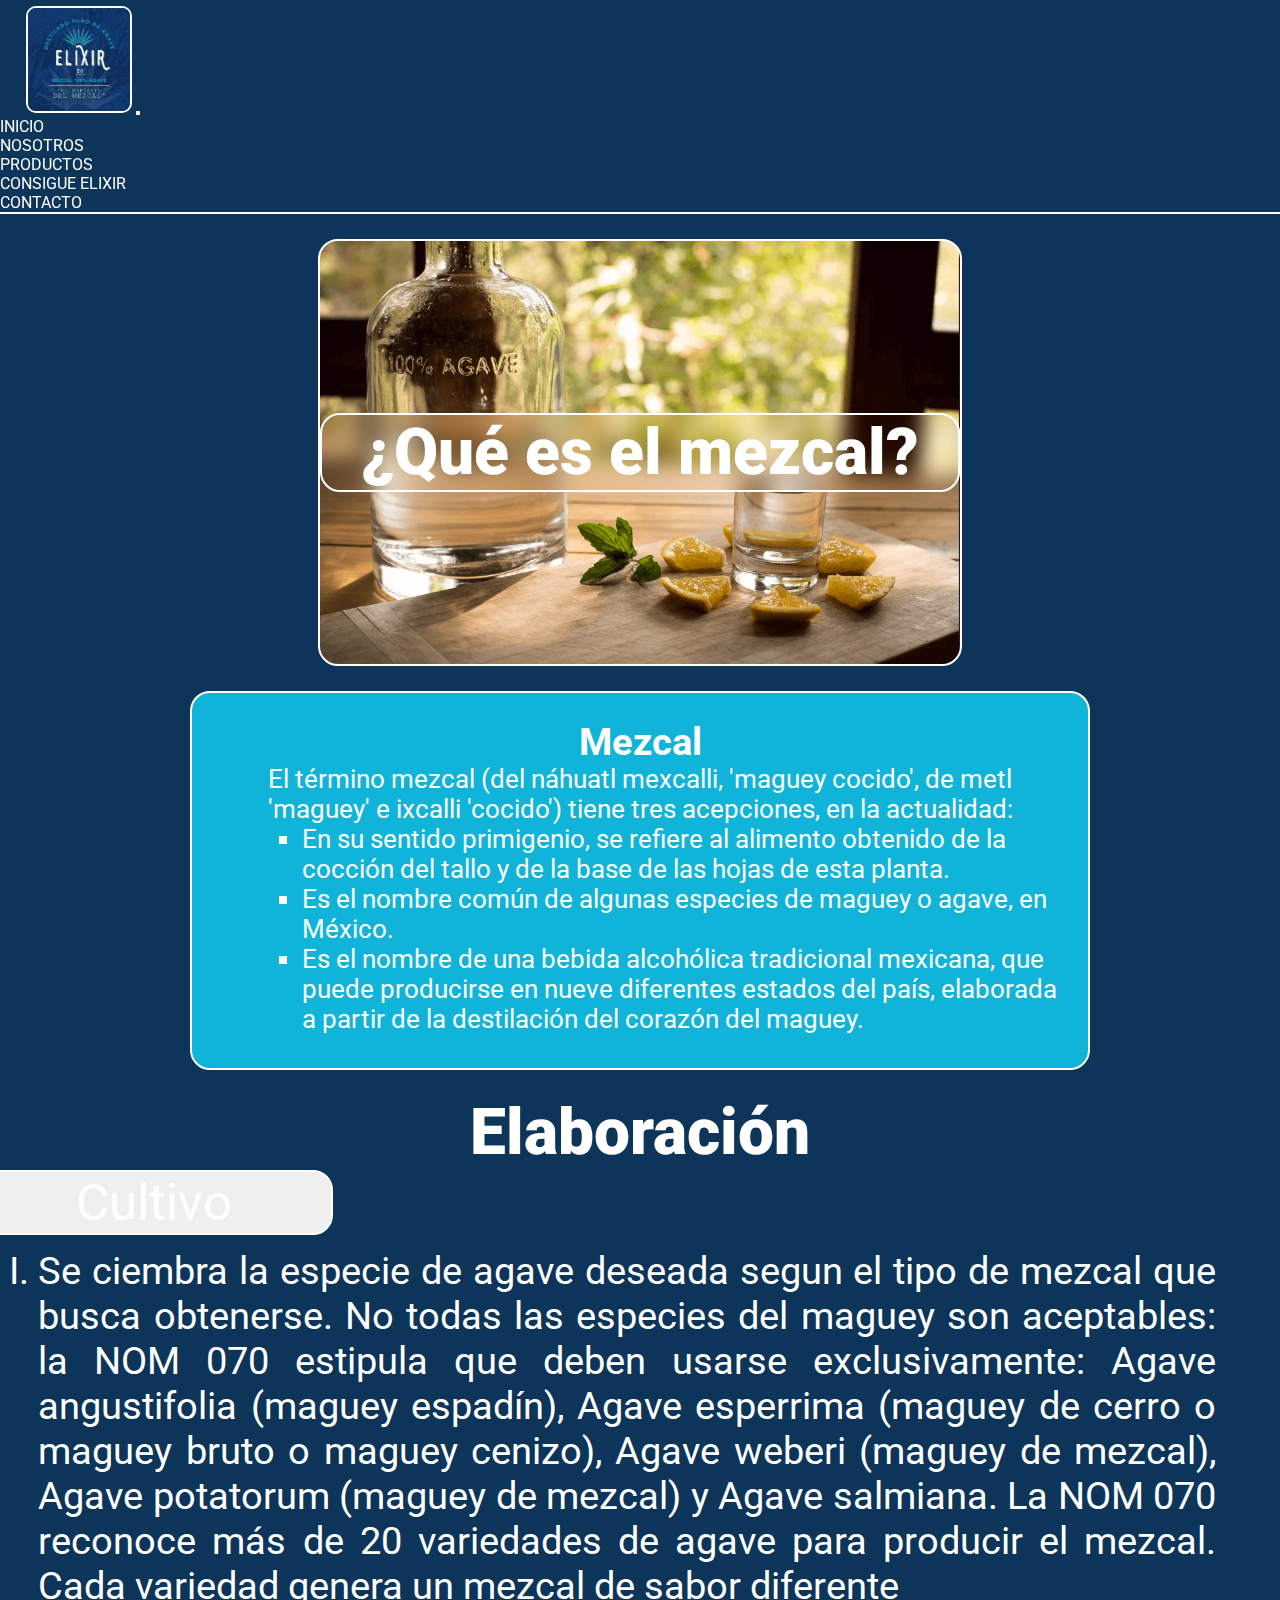
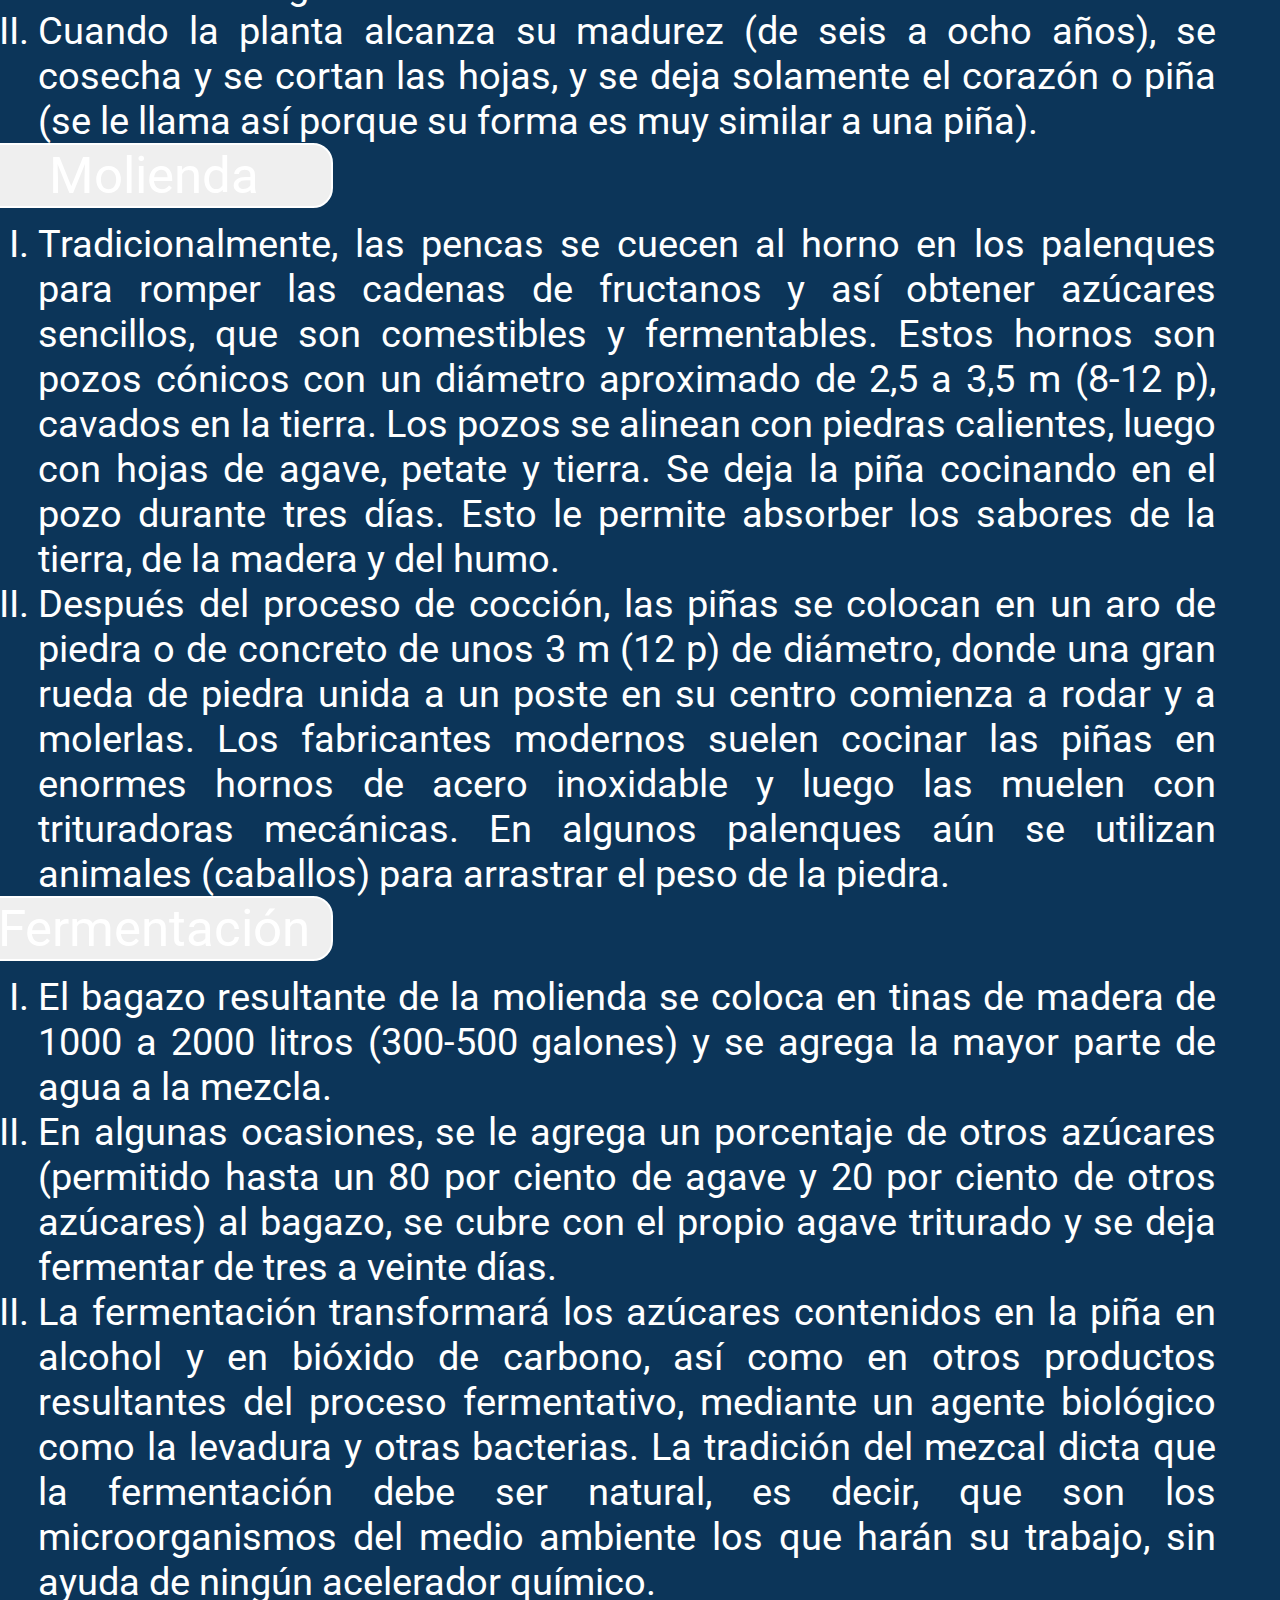
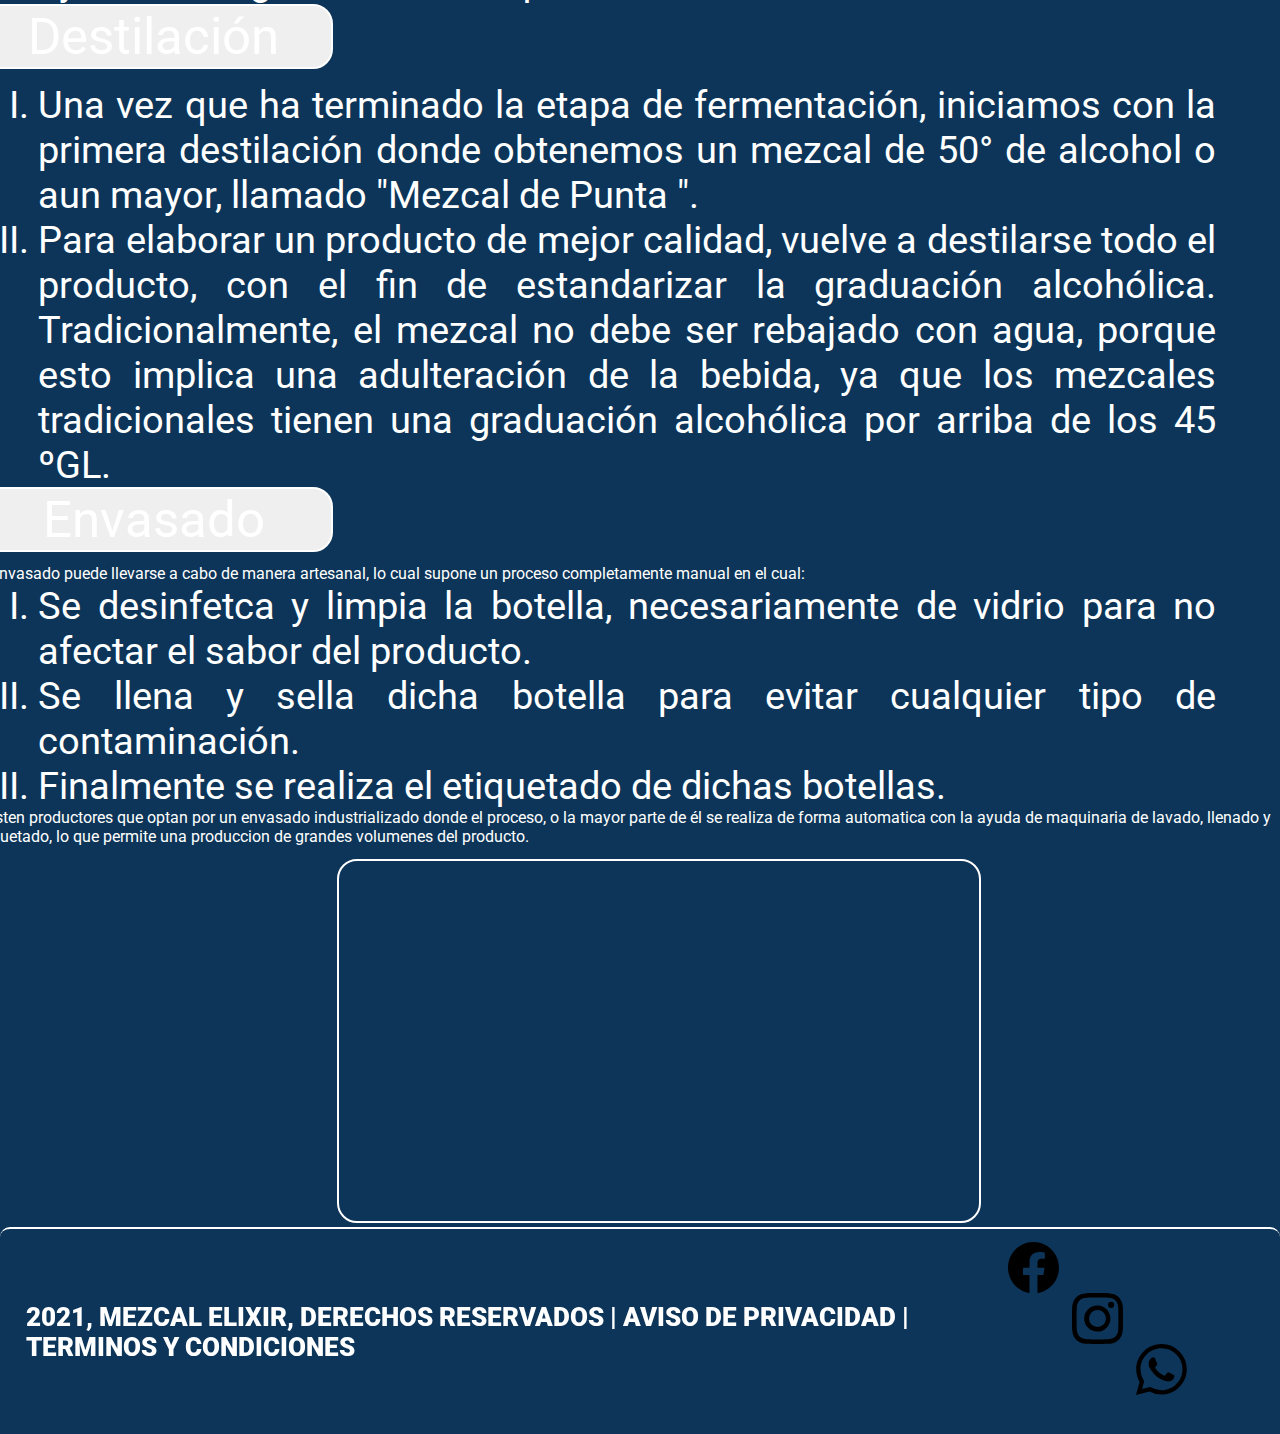
==== commit f6c1824a: "emparejado de main" ====
--- a/index.html
+++ b/index.html
@@ -6,7 +6,7 @@
   <meta charset="UTF-8">
   <meta http-equiv="X-UA-Compatible" content="IE=edge">
   <meta name="viewport" content="width=device-width, initial-scale=1.0">
-  <title>Inicio</title>
+  <title>Inicio Elixir</title>
   <meta name="description" content="Mezcal Elixir, el espiritu del mezcal">
   <meta name="keywords" content="mezcal, destilados, bebida artesanal, bebida alcoholica, bebida tradicional, bebida mexicana, bebida espirituosa, destilado mexicano ">
   <link href="https://cdn.jsdelivr.net/npm/bootstrap@5.1.3/dist/css/bootstrap.min.css" rel="stylesheet" integrity="sha384-1BmE4kWBq78iYhFldvKuhfTAU6auU8tT94WrHftjDbrCEXSU1oBoqyl2QvZ6jIW3" crossorigin="anonymous">
--- a/css/styles_sass.css
+++ b/css/styles_sass.css
@@ -118,7 +118,6 @@
   display: flex;
   flex-direction: column;
   align-items: center;
-  min-height: 100vh;
 }
 .section .article1__titulo, .distribuidores .article1__titulo {
   text-align: center;
@@ -190,7 +189,6 @@
 .section .procesos, .distribuidores .procesos {
   margin-left: -2vw;
   list-style-type: none;
-  justify-content: space-around;
 }
 .section .procesos__subtitulo, .distribuidores .procesos__subtitulo {
   font-size: 4vw;
@@ -212,8 +210,8 @@
 .section .procesos .btn, .distribuidores .procesos .btn {
   height: fit-content;
   width: 28vw;
+  font-size: 4vw;
   margin-bottom: 1vw;
-  font-size: 4vw;
   border: 2px;
   border-radius: 20px;
   border-color: white;
